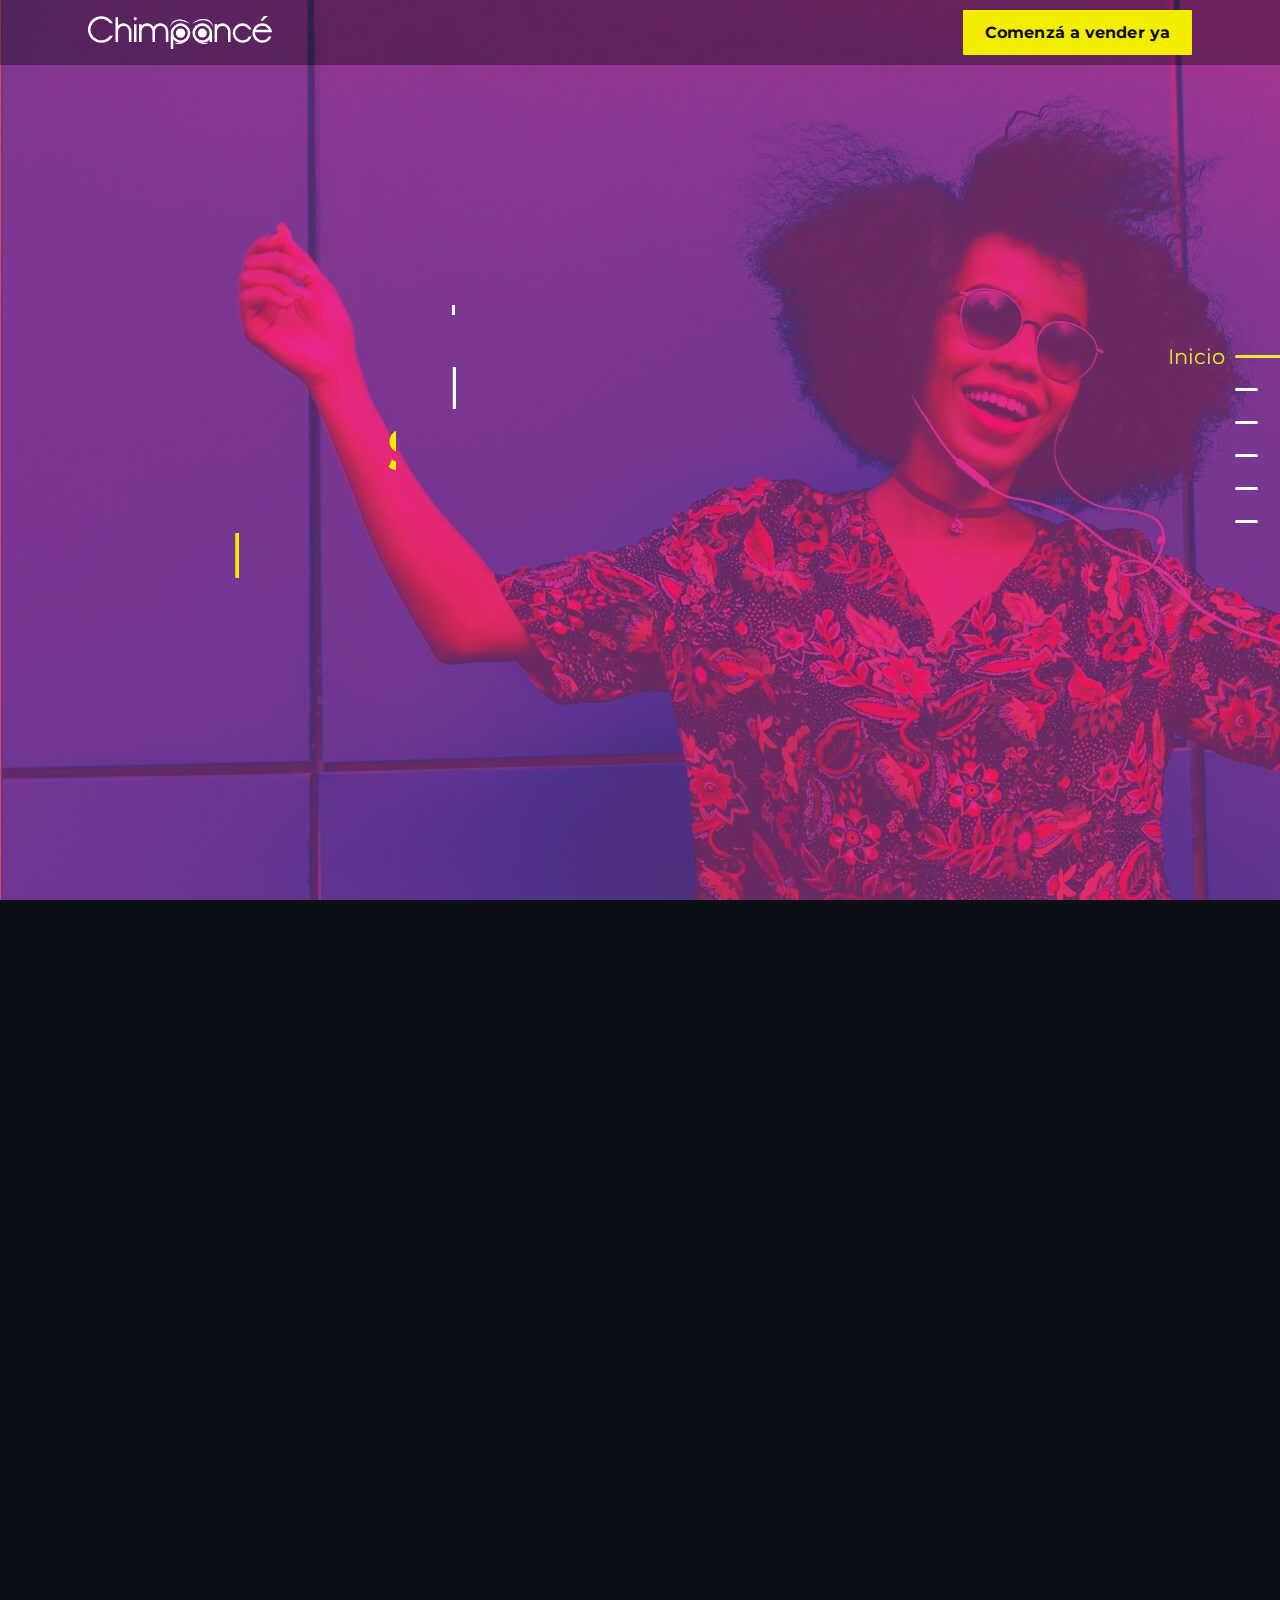
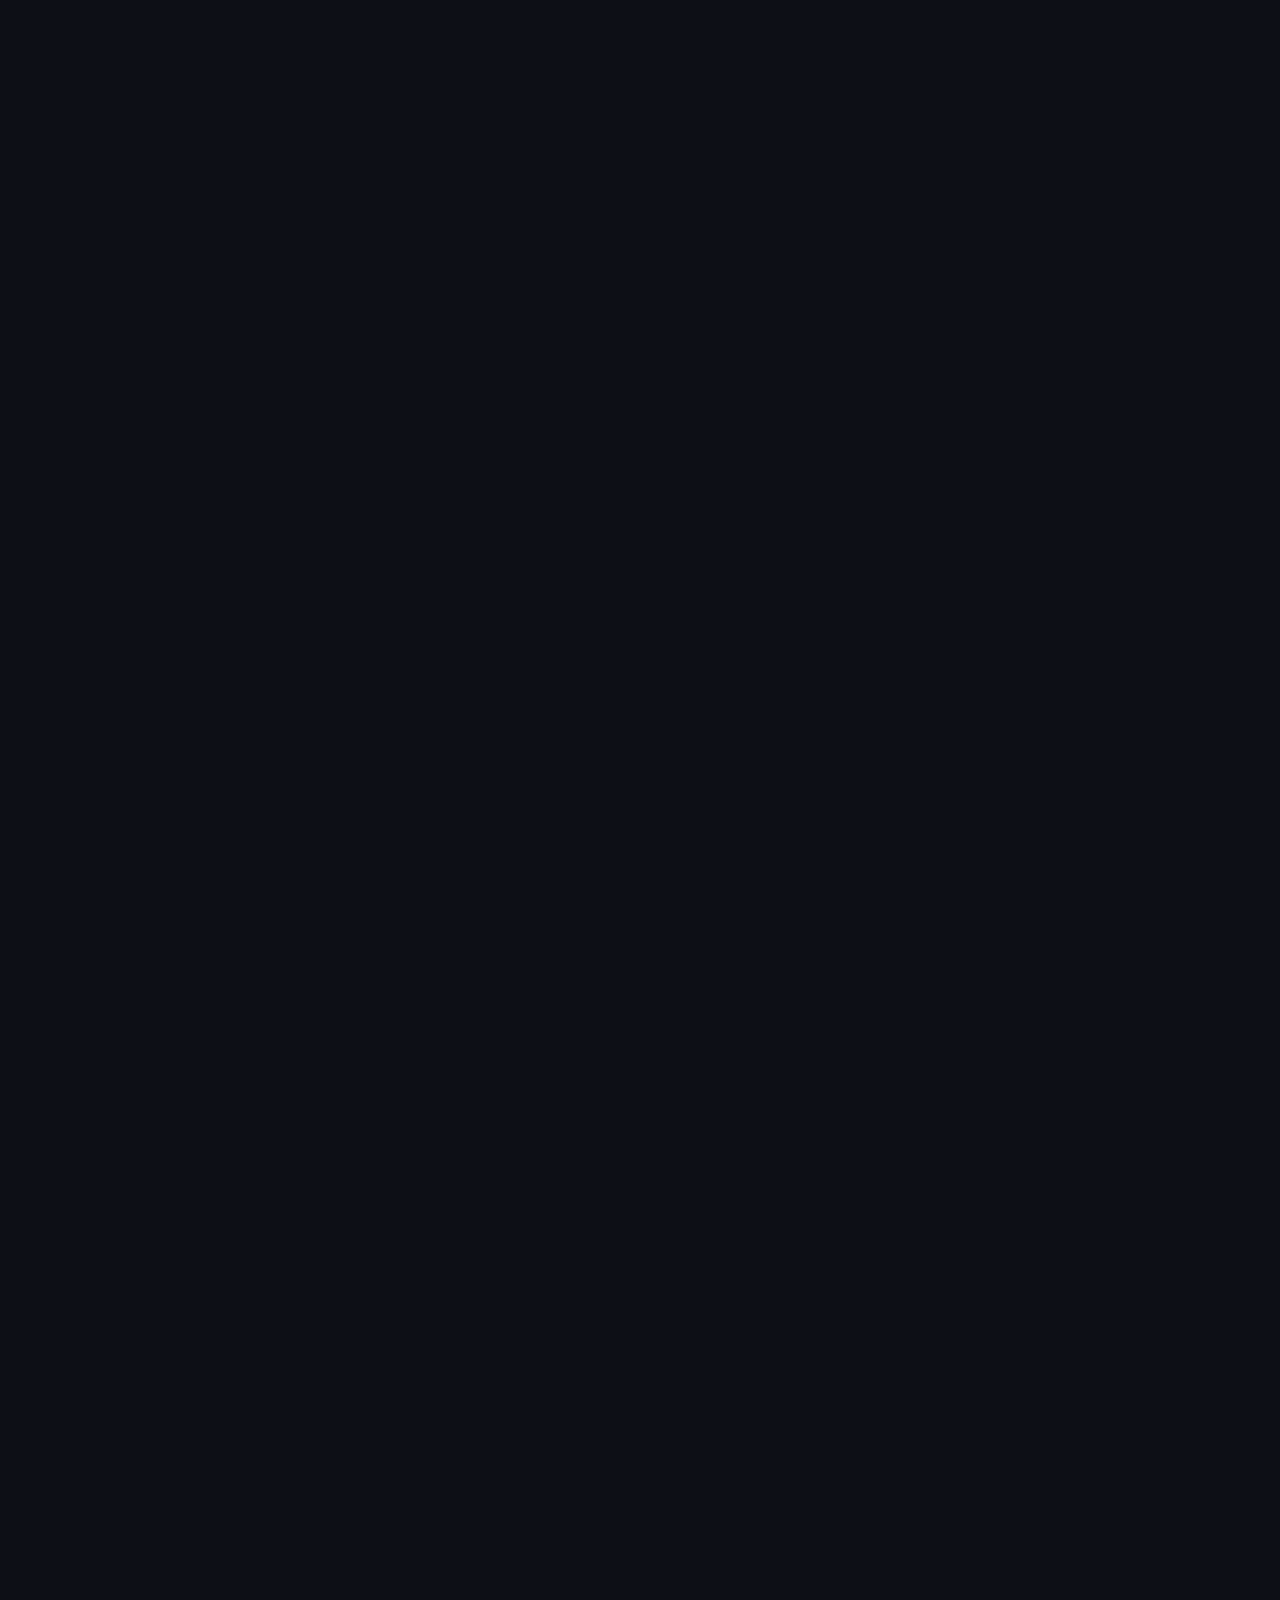
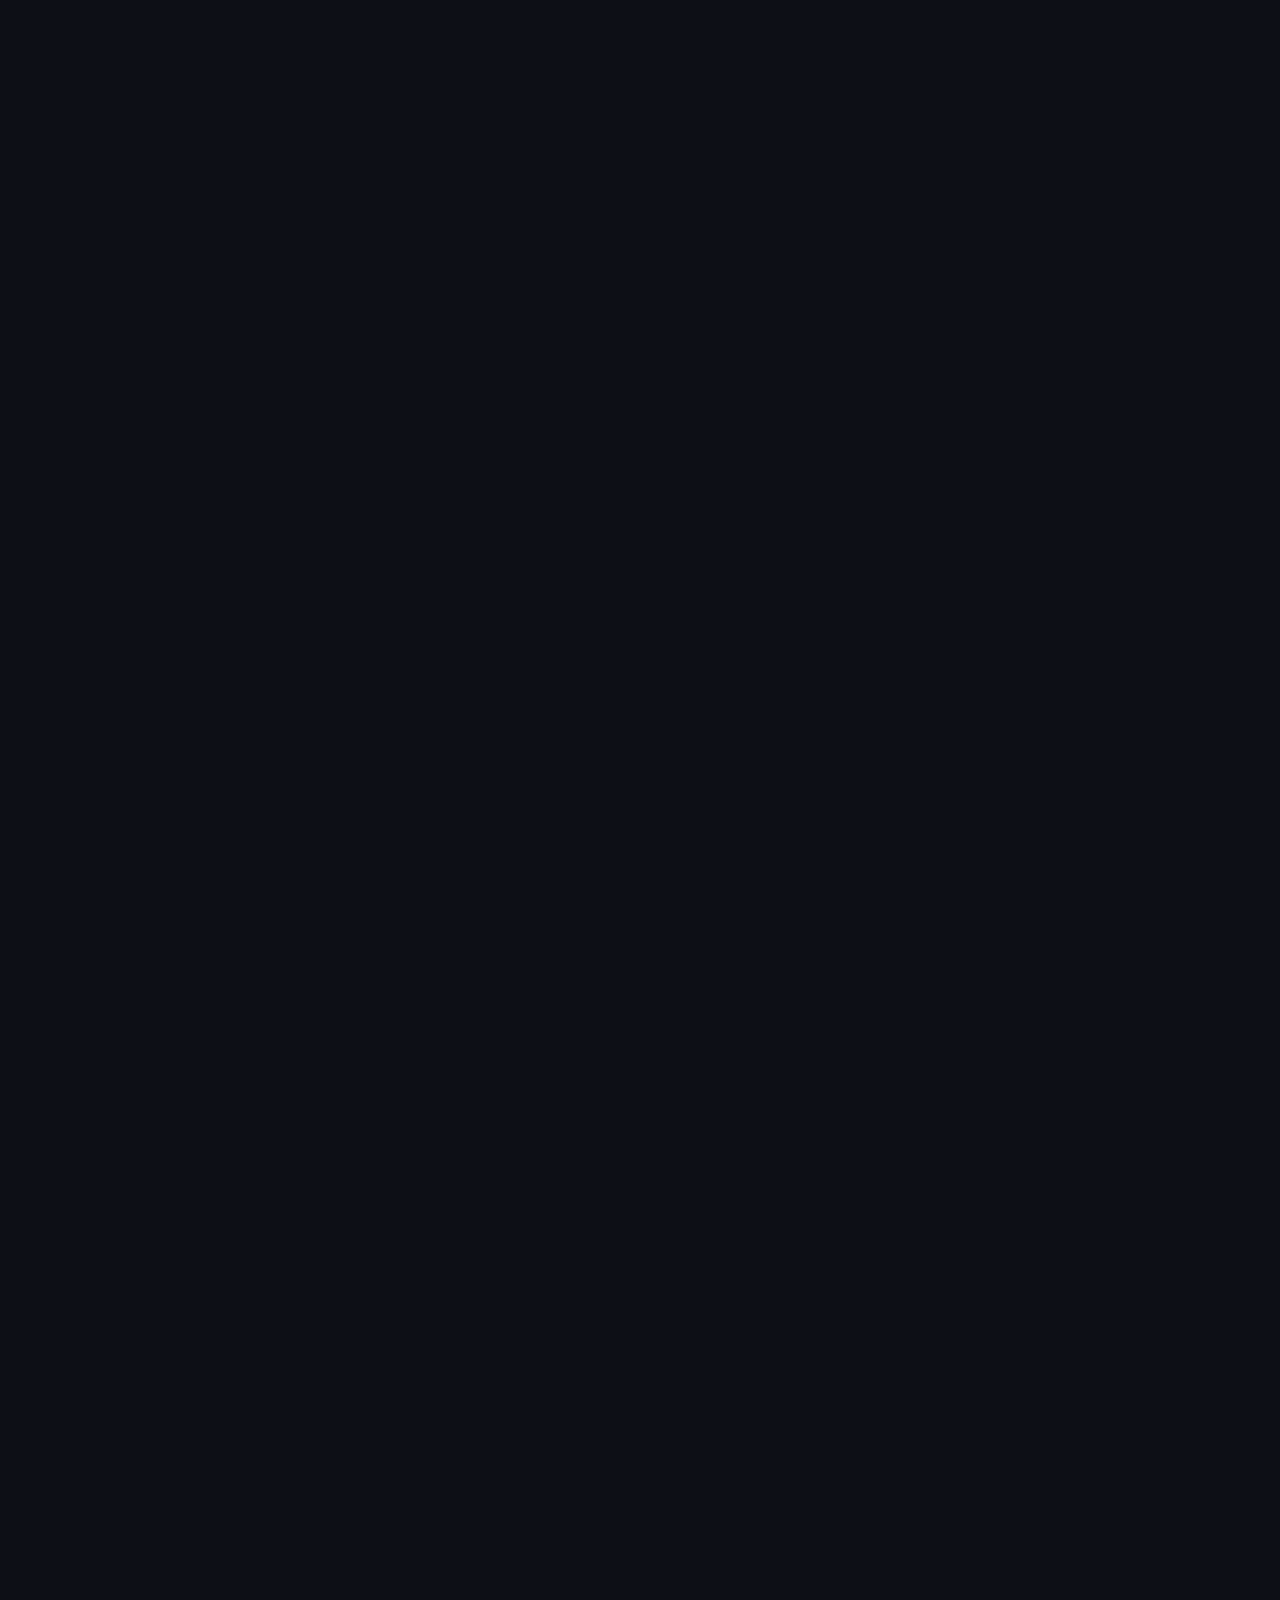
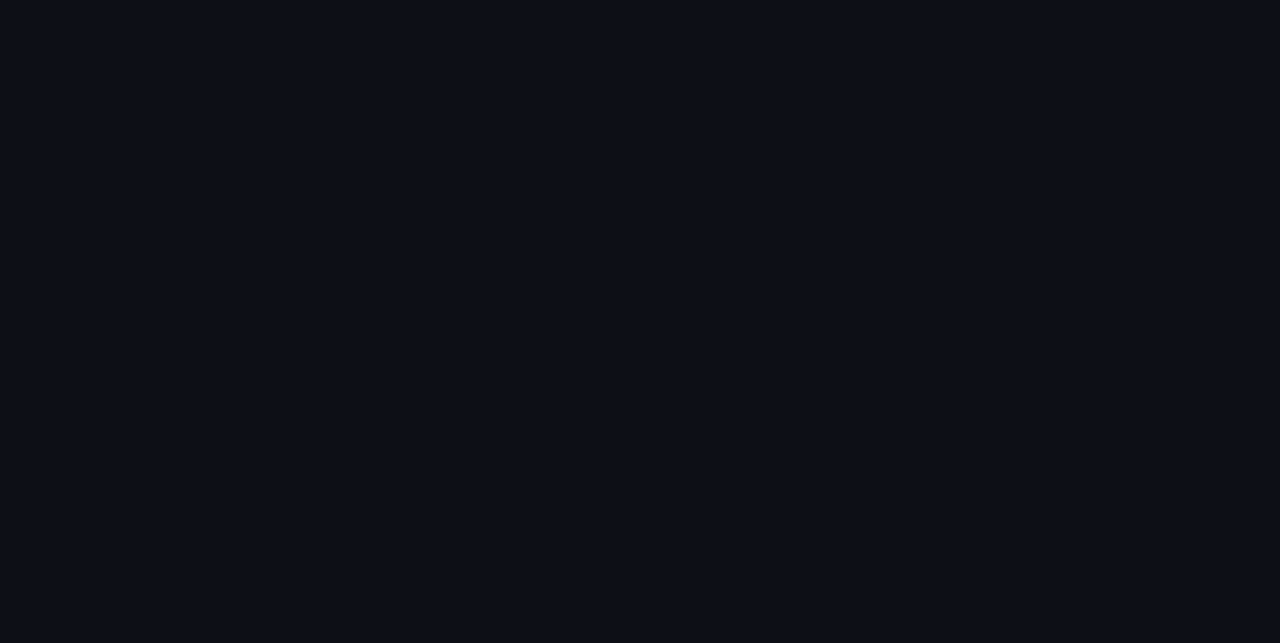
==== index.html @ 866e73b1 "optimizacion img mobile srcset" ====
<!DOCTYPE html>
<html lang="en">
<head>
    <!-- Uniocde -->
    <meta charset="utf-8">
    <!--[if IE]>
    <meta http-equiv="X-UA Compatible" content="IE=edge">
    <![endif]-->
    <!-- First Mobile Meta -->
    <meta name="viewport" content="width=device-width, initial-scale=1.0">
    <!-- Pgae Description -->
    <meta name="description" content="Sumate a la transformación digital y comenzá a vender. Diseños modernos, 100% responsive, animados, rápidos y minimalistas">
    <!-- Page Kewords -->
    <meta name="keywords" content="Chimpance, desarrolloweb, diseño, programacion">
    <!-- Site Author -->
    <meta name="author" content="Chimpancé digital">
    <!-- Title -->
    <title>Sumate a la transformación digital | Chimpancé digital</title>
    <!-- Favicon -->
    <link rel="shortcut icon" href="assets/images/favicon.png">
    <!-- Bootstrap 4 -->
    <link rel="stylesheet" href="assets/css/bootstrap.min.css" type="text/css">
    <!-- Swiper Slider -->
    <!-- <link rel="stylesheet" href="assets/css/swiper.min.css" type="text/css"> -->
    <!-- Fonts -->

    <!-- <link rel="stylesheet" href="assets/fonts/fontawesome/font-awesome.min.css"> -->
    <!-- Fullpage -->
    <link rel="stylesheet" href="assets/css/fullpage.min.css">
    <!-- CSS Animate -->
    <!-- <link rel="stylesheet" href="assets/css/animate.min.css" type="text/css"> -->
    <!-- Style -->
	<link rel="stylesheet" href="assets/css/style.css" type="text/css">
	<!-- OWL Carousel -->

    <link href="http://fonts.googleapis.com/css?family=Quicksand:400%2C700%7COpen+Sans:400" rel="stylesheet" property="stylesheet" type="text/css" media="all">
    <!-- REVOLUTION SLIDER -->
	<link rel="stylesheet" media='screen and (min-width: 900px)' type="text/css" href="assets/revslider5/fonts/pe-icon-7-stroke/css/pe-icon-7-stroke.css">
	<!-- <link rel="stylesheet" media='screen and (min-width: 900px)' type="text/css" href="assets/revslider5/fonts/font-awesome/css/font-awesome.css"> -->
	<!-- REVOLUTION STYLE SHEETS -->
	<link rel="stylesheet" media='screen and (min-width: 900px)' type="text/css" href="assets/revslider5/css/settings.css">
	<!-- ADD-ONS CSS FILES -->
	<!-- <link rel="stylesheet" type="text/css"  media="all" href="assets/revslider5/css/revolution.addon.particles.css" />
	<link rel="stylesheet" type="text/css"  media="all" href="assets/revslider5/css/revolution.addon.polyfold.css" /> -->
	<!-- /.REVOLUTION SLIDER -->

  <!-- Google Tag Manager -->
  <!-- <script>(function(w,d,s,l,i){w[l]=w[l]||[];w[l].push({'gtm.start':
	new Date().getTime(),event:'gtm.js'});var f=d.getElementsByTagName(s)[0],
	j=d.createElement(s),dl=l!='dataLayer'?'&l='+l:'';j.async=true;j.src=
	'https://www.googletagmanager.com/gtm.js?id='+i+dl;f.parentNode.insertBefore(j,f);
	})(window,document,'script','dataLayer','GTM-K84HNKK');</script> -->
	<!-- End Google Tag Manager -->

	<!-- Facebook Pixel Code -->
	<script>
	!function(f,b,e,v,n,t,s)
	{if(f.fbq)return;n=f.fbq=function(){n.callMethod?
	n.callMethod.apply(n,arguments):n.queue.push(arguments)};
	if(!f._fbq)f._fbq=n;n.push=n;n.loaded=!0;n.version='2.0';
	n.queue=[];t=b.createElement(e);t.async=!0;
	t.src=v;s=b.getElementsByTagName(e)[0];
	s.parentNode.insertBefore(t,s)}(window, document,'script',
	'https://connect.facebook.net/en_US/fbevents.js');
	fbq('init', '2529373050430423');
	fbq('track', 'PageView');
	</script>
	<noscript><img height="1" width="1" style="display:none"
	src="https://www.facebook.com/tr?id=2529373050430423&ev=PageView&noscript=1"
	/></noscript>
	<!-- End Facebook Pixel Code -->
	
	<!-- Global site tag (gtag.js) - Google Analytics -->
	<script async src="https://www.googletagmanager.com/gtag/js?id=UA-48256503-1"></script>
	<script>
	window.dataLayer = window.dataLayer || [];
	function gtag(){dataLayer.push(arguments);}
	gtag('js', new Date());

	gtag('config', 'UA-48256503-1');
	</script>
	
	<!-- Global site tag (gtag.js) - Google Ads: 892836911 -->
	<script async src="https://www.googletagmanager.com/gtag/js?id=AW-892836911"></script>
	<script>
	window.dataLayer = window.dataLayer || [];
	function gtag(){dataLayer.push(arguments);}
	gtag('js', new Date());

	gtag('config', 'AW-892836911');
	</script>

	<!-- Hotjar Tracking Code for www.chimpancedigital.com.ar -->
	<script>
		(function(h,o,t,j,a,r){
			h.hj=h.hj||function(){(h.hj.q=h.hj.q||[]).push(arguments)};
			h._hjSettings={hjid:547716,hjsv:6};
			a=o.getElementsByTagName('head')[0];
			r=o.createElement('script');r.async=1;
			r.src=t+h._hjSettings.hjid+j+h._hjSettings.hjsv;
			a.appendChild(r);
		})(window,document,'https://static.hotjar.com/c/hotjar-','.js?sv=');
	</script>
	

</head>
<body>

	<!-- Google Tag Manager (noscript) -->
	<!-- <noscript><iframe src="https://www.googletagmanager.com/ns.html?id=GTM-K84HNKK"
	height="0" width="0" style="display:none;visibility:hidden"></iframe></noscript> -->
	<!-- End Google Tag Manager (noscript) -->
	
	<!-- Section Preloader -->
	<div id="section-preloader">
		<div class="blobs">
			<div class="blob-center"></div>
			<div class="blob"></div>
			<div class="blob"></div>
			<div class="blob"></div>
			<div class="blob"></div>
			<div class="blob"></div>
			<div class="blob"></div>
		</div>
	</div>
	<!-- /.Section Preloader -->
	<!-- Section Homepage 5 -->
	<div id="section-homepage5">
		<!-- Section Navbar -->
		<div id="section-navbar1">
			<div class="container">
				<nav class="navbar navbar-expand-lg">
					<div class="header-logo mr-auto">
						<a href="#"><img src="assets/images/logo.svg" alt="Akroot"></a>
					</div>
					<ul class="nav navbar-nav navbar1">
						<li class="nav-item">
			                <div class="header-contact">
								<a href="#6" class="btn-4">
									Comenzá a vender ya		
								</a>
							</div>
			            </li>
			            <!-- <li class="nav-item">
			                <a class="nav-link search-btn" href="#"><span class="flaticon-search"></span></a>
			            </li>
			            <li class="nav-item">
			                <button type="button" id="sidebarCollapse" class="navbar-btn active">
				                <span></span>
				                <span></span>
				                <span></span>
				                <span></span>
				            </button>
			            </li> -->
			        </ul>
			    </nav>
			</div>
		</div>
		<div id="section-search" class="close-search">
			<div class="container">
				<div class="navigation-search">
					<div class="row">
						<div class="col ns-logo">
							<a href="#"><img src="assets/images/logo.png" alt="Akroot"></a>
						</div>
						<div class="col ns-close">
							<span class="close"></span>
						</div>
					</div>
				</div>
				<div class="col search-content">
					<form action="#" method="post">
	                    <input type="text" name="search" placeholder="Type here give it to enter">
	                    <input type="submit" name="search" value="">
	                    <i class="flaticon-search"></i>
	                </form>
				</div>
			</div>
		</div>
		<!-- /.Section Navbar -->
		<div class="main-wrapper">
	        
	        <!-- FULLPAGE -->
	        <div id="fullpage">
	        	<!-- Section 1 -->
				<div id="section-1" class="section">
					<div class="container d-block d-lg-none d-md-none">
						<div class="row ">
							<!-- <div class="text-bg">VENDER ONLINE</div> -->
							<div class="left col-sm-12 col-md-6">
								<div class="linea-blanca"></div>
								<h2 class="mb-2 text-white">No te quedes</h2>
								<h1 class="text-amarillo font-weight-bold">SIN VENDER</h1>
								<a href="#6" class="btn-4 mt-5">Tené tu web hoy</a>
							</div>
							<div class="right col-sm-12 col-md-6">
								<!-- <img class="img-fluid" src="assets/images/img-homepage5-2.png" alt="Akroot"> -->
							</div>
						</div>
					</div>
					<!-- REvolution Slider -->
					<div id="rev_slider_17_1_wrapper" class="rev_slider_wrapper fullscreen-container d-none d-lg-block d-md-block" data-alias="akroot-5" data-source="gallery" style="background:transparent;padding:0px;">
					   <!-- START REVOLUTION SLIDER 5.4.8.1 fullscreen mode -->
					   <div id="rev_slider_17_1" class="rev_slider fullscreenbanner" style="display:none;" data-version="5.4.8.1">
					      <ul>
					         <!-- SLIDE  -->
					         <li data-index="rs-72" data-transition="slidingoverlayright" data-slotamount="default" data-hideafterloop="0" data-hideslideonmobile="off"  data-easein="default" data-easeout="default" data-masterspeed="1000"  data-rotate="0"  data-saveperformance="on"  data-title="Slide" data-param1="" data-param2="" data-param3="" data-param4="" data-param5="" data-param6="" data-param7="" data-param8="" data-param9="" data-param10="" data-description="">
								
								<!-- required for background video, and will serve as the video's "poster/cover" image -->
								<picture>
									<source media="(max-width: 768px)" srcset="[data-uri]" sizes="100%">
									<img src="assets/images/bg-provisional.jpg"
									alt="Ocean"
									class="rev-slidebg"
									data-bgposition="center center"
									data-bgfit="cover"
									data-bgrepeat="no-repeat">
								</picture>
								<img src="assets/images/bg-provisional.jpg"
								alt="Ocean"
								class="rev-slidebg"
								data-bgposition="center center"
								data-bgfit="cover"
								data-bgrepeat="no-repeat">

								<div class="rs-background-video-layer d-none d-lg-block d-md-block"
									data-videomp4="assets/bg-hero.mp4"
									data-videopreload="auto"
									data-volume="100" 
									data-forcerewind="on"
									data-nextslideatend="false" 
									data-videoloop="loop"
									data-autoplay="true"
									
								></div>
								<!-- MAIN IMAGE -->
					            <!-- <img src="assets/images/bg-provisional.jpg"  alt=""  data-bgposition="center center" data-bgfit="cover" data-bgrepeat="no-repeat" class="rev-slidebg" data-no-retina> -->
					            <!-- LAYERS -->
					            <!-- LAYER NR. 1 -->
					            <div class="tp-caption  " 
					               id="slide-72-layer-3" 
					               data-x="['left','left','left','left']" data-hoffset="['0','0','30','30']" 
					               data-y="['middle','middle','middle','middle']" data-voffset="['-62','-62','-40','-40']" 
					               data-fontsize="['60','60','50','37']"
					               data-lineheight="['80','80','70','40']"
					               data-width="none"
					               data-height="none"
					               data-whitespace="nowrap"
					               data-type="text" 
					               data-responsive_offset="on" 
					               data-responsive="off"
					               data-frames='[{"delay":10,"speed":1500,"frame":"0","from":"x:[100%];z:0;rX:0deg;rY:0;rZ:0;sX:1;sY:1;skX:0;skY:0;","mask":"x:0px;y:0px;s:inherit;e:inherit;","to":"o:1;","ease":"Power3.easeInOut"},{"delay":"wait","speed":1000,"frame":"999","to":"x:[-100%];","mask":"x:inherit;y:inherit;s:inherit;e:inherit;","ease":"Power3.easeInOut"}]'
					               data-textAlign="['inherit','inherit','inherit','inherit']"
					               data-paddingtop="[0,0,0,0]"
					               data-paddingright="[0,0,0,0]"
					               data-paddingbottom="[0,0,0,0]"
					               data-paddingleft="[0,0,0,0]"
					               style="z-index: 5; white-space: nowrap; font-size: 60px; line-height: 80px; font-weight: 400; color: #ffffff; letter-spacing: 0px;font-family:Montserrat;">No te quedes </div>
					            <!-- LAYER NR. 2 -->
					            <div class="tp-caption  " 
					               id="slide-72-layer-4" 
					               data-x="['left','left','left','left']" data-hoffset="['0','0','30','30']" 
					               data-y="['middle','middle','middle','middle']" data-voffset="['0','0','0','0']" 
					               data-fontsize="['60','60','50','37']"
					               data-lineheight="['80','80','70','40']"
					               data-width="none"
					               data-height="none"
					               data-whitespace="nowrap"
					               data-type="text" 
					               data-responsive_offset="on" 
					               data-responsive="off"
					               data-frames='[{"delay":10,"speed":1500,"frame":"0","from":"x:[100%];z:0;rX:0deg;rY:0;rZ:0;sX:1;sY:1;skX:0;skY:0;","mask":"x:0px;y:0px;s:inherit;e:inherit;","to":"o:1;","ease":"Power3.easeInOut"},{"delay":"wait","speed":1000,"frame":"999","to":"x:[-100%];","mask":"x:inherit;y:inherit;s:inherit;e:inherit;","ease":"Power3.easeInOut"}]'
					               data-textAlign="['inherit','inherit','inherit','inherit']"
					               data-paddingtop="[0,0,0,0]"
					               data-paddingright="[0,0,0,0]"
					               data-paddingbottom="[0,0,0,0]"
					               data-paddingleft="[0,0,0,0]"
					               style="z-index: 6; white-space: nowrap; font-size: 60px; line-height: 80px; font-weight: 700; color: #F3EE00; letter-spacing: 0px;font-family:Montserrat;">Sin Vender </div>
					            <!-- LAYER BTN -->
					            <div class="tp-caption  " 
					               id="slide-72-layer-4" 
					               data-x="['left','left','left','left']" data-hoffset="['0','0','30','30']" 
					               data-y="['middle','middle','middle','middle']" data-voffset="['90','90','60','100']" 
					               data-fontsize="['60','60','50','30']"
					               data-lineheight="['80','80','70','40']"
					               data-width="none"
					               data-height="none"
					               data-whitespace="nowrap"
					               data-type="text" 
					               data-responsive_offset="on" 
					               data-responsive="off"
					               data-frames='[{"delay":10,"speed":1500,"frame":"0","from":"x:[100%];z:0;rX:0deg;rY:0;rZ:0;sX:1;sY:1;skX:0;skY:0;","mask":"x:0px;y:0px;s:inherit;e:inherit;","to":"o:1;","ease":"Power3.easeInOut"},{"delay":"wait","speed":1000,"frame":"999","to":"x:[-100%];","mask":"x:inherit;y:inherit;s:inherit;e:inherit;","ease":"Power3.easeInOut"}]'
					               data-textAlign="['inherit','inherit','inherit','inherit']"
					               data-paddingtop="[0,0,0,0]"
					               data-paddingright="[0,0,0,0]"
					               data-paddingbottom="[0,0,0,0]"
					               data-paddingleft="[0,0,0,0]"
								   style="z-index: 6; white-space: nowrap; font-size: 60px; line-height: 80px; font-weight: 700; color: #F3EE00; letter-spacing: 0px;font-family:Montserrat;">
								   		<a href="#6" class="btn-4">
											Tené tu web hoy		
										</a>
								</div>
					            <!-- LAYER NR. 3 -->
					            <div class="tp-caption  " 
					               id="slide-72-layer-5" 
					               data-x="['left','left','left','left']" data-hoffset="['240','240','30','30']" 
					               data-y="['middle','middle','middle','middle']" data-voffset="['-140','-140','70','-100']" 
					               data-fontsize="['60','60','50','30']"
					               data-lineheight="['80','80','70','40']"
					               data-width="none"
					               data-height="none"
					               data-whitespace="nowrap"
					               data-type="text" 
					               data-responsive_offset="on" 
					               data-responsive="off"
					               data-frames='[{"delay":10,"speed":1500,"frame":"0","from":"x:[100%];z:0;rX:0deg;rY:0;rZ:0;sX:1;sY:1;skX:0;skY:0;","mask":"x:0px;y:0px;s:inherit;e:inherit;","to":"o:1;","ease":"Power3.easeInOut"},{"delay":"wait","speed":1000,"frame":"999","to":"x:[-100%];","mask":"x:inherit;y:inherit;s:inherit;e:inherit;","ease":"Power3.easeInOut"}]'
					               data-textAlign="['inherit','inherit','inherit','inherit']"
					               data-paddingtop="[0,0,0,0]"
					               data-paddingright="[0,0,0,0]"
					               data-paddingbottom="[0,0,0,0]"
					               data-paddingleft="[0,0,0,0]"
					               style="z-index: 7; white-space: nowrap; width: 160px;height: 10px; background: #ffffff;"></div>
								
								<!-- LAYER NR. 4 -->
					            <div class="tp-caption tp-resizeme" 
					               id="slide-72-layer-11" 
					               data-x="['center','center','center','center']" data-hoffset="['0','0','0','0']" 
					               data-y="['bottom','bottom','bottom','bottom']" data-voffset="['0','0','0','0']" 
					               data-width="none"
					               data-height="none"
					               data-whitespace="nowrap"
					               data-type="text" 
					               data-actions='[{"event":"click","action":"simplelink","target":"_self","url":"#","delay":""}]'
					               data-responsive_offset="on" 
					               data-frames='[{"delay":0,"speed":2000,"frame":"0","from":"y:[100%];z:0;rX:0deg;rY:0;rZ:0;sX:1;sY:1;skX:0;skY:0;opacity:0;","mask":"x:0px;y:[100%];s:inherit;e:inherit;","to":"o:1;","ease":"Power2.easeInOut"},{"delay":"wait","speed":300,"frame":"999","to":"y:[100%];","mask":"x:inherit;y:inherit;s:inherit;e:inherit;","ease":"nothing"}]'
					               data-textAlign="['inherit','inherit','inherit','inherit']"
					               data-paddingtop="[0,0,0,0]"
					               data-paddingright="[0,0,0,0]"
					               data-paddingbottom="[0,0,0,0]"
					               data-paddingleft="[0,0,0,0]"
					               style="z-index: 10; white-space: nowrap; font-size: 40px; line-height: 22px; font-weight: 400; color: #ffffff; letter-spacing: 0px;font-family:Open Sans;"><a href="#"><i class="scroll-downs pe-7s-bottom-arrow"></i></a> </div>

					         </li>
					         
					      </ul>
					      <div class="tp-bannertimer tp-bottom" style="visibility: hidden !important;"></div>
					   </div>
					</div>
					<!-- END REVOLUTION SLIDER -->
					<!-- /.Revolution Slider -->
				</div>
				<!-- /.Section 1 -->
				<!-- Section 2 -->
				<div id="section-2" class="section">
					<div class="container">
						<div class="row ">
							<!-- <div class="text-bg">VENDER ONLINE</div> -->
							<div class="left col-sm-12 col-md-6">
								<img src="assets/images/cruz1.svg" class="cruz-animacion mb-2 mb-md-5 mb-lg-5" alt="">
								<div class="linea-azul "></div>
								<h1 class="mb-3">VENDER ONLINE</h1>
								<h2>#
									<a href="" class="typewrite" data-period="800" data-type='[ "E-Commerce", "Landing Page", "Tienda Online", "Apps" ]' style="margin-left: -6px;">
									  <span class="wrap"></span>
									</a>
								</h2>
								<a href="#6" class="btn-4">SI, QUIERO</a>
							</div>
							<div class="right col-sm-12 col-md-6">
								<!-- <img class="img-fluid" src="assets/images/img-homepage5-2.png" alt="Akroot"> -->
							</div>
						</div>
					</div>
				</div>
				<!-- /.Section 2 -->

				<!-- Section 3 -->
				<div id="section-3" class="section">
					<div class="container caracteristicas-mobile">
						<div class="row ">
							<!-- <div class="text-bg">VENDER ONLINE</div> -->
							<div class="right col-sm-12 col-md-6">
								<img src="assets/images/cruz-blanca.svg" class="cruz-animacion mb-5 text-right ml-4" alt="">
							</div>
							<div class="left col-sm-12 col-md-6 text-center text-light">
								<h1 class="mb-3 font-weight-bold">Diseñamos y<br>Desarrollamos<br>Páginas Web</h1>
								<div class="linea-amarilla "></div>
								<!-- <a href="#6" class="btn-4">SI, QUIERO</a> -->
							</div>
							<div class="col-4">
								
							</div>
							<div class="col-4">
								
							</div>
							<div class="col-4">
								
							</div>
						</div>
					</div>
					<div id="rev_slider_17_1_wrapper" class="rev_slider_wrapper fullscreen-container caracteristicas" data-alias="akroot-5" data-source="gallery" data-hideslideonmobile="off" style="background:transparent;padding:0px;">
						<!-- START REVOLUTION SLIDER 5.4.8.1 fullscreen mode -->
						<div id="rev_slider_17_2" class="rev_slider fullscreenbanner" style="display:none;" data-version="5.4.8.1">
							<ul>
								<!-- SLIDE  -->
								<li data-index="rs-72" data-transition="slidingoverlayright" data-slotamount="default" data-hideafterloop="0" data-hideslideonmobile="off"  data-easein="default" data-easeout="default" data-masterspeed="1000" data-rotate="0"  data-saveperformance="on"  data-title="Slide" data-param1="" data-param2="" data-param3="" data-param4="" data-param5="" data-param6="" data-param7="" data-param8="" data-param9="" data-param10="" data-description="">
									<!-- MAIN IMAGE -->
									<picture>
										<source media="(max-width: 768px)" srcset="[data-uri]" sizes="100%">
										<img src="assets/images/caracteristica-1.jpg"  alt=""  data-bgposition="center center" data-bgfit="cover" data-bgrepeat="no-repeat" class="rev-slidebg" data-no-retina>
									</picture>
									<!-- LAYERS -->
							
									<!-- LAYER NR. 1 -->
									<div class="tp-caption  " 
									id="slide-72-layer-3" 
									data-x="['left','left','left','left']" data-hoffset="['0','0','20','20']" 
									data-y="['middle','middle','middle','middle']" data-voffset="['0','0','0','0']" 
									data-fontsize="['60','60','50','28']"
									data-lineheight="['80','80','70','40']"
									data-width="none"
									data-height="none"
									data-whitespace="nowrap"
						
									data-type="text" 
									data-responsive_offset="on" 
									data-responsive="off"
									data-frames='[{"delay":10,"speed":1500,"frame":"0","from":"x:[100%];z:0;rX:0deg;rY:0;rZ:0;sX:1;sY:1;skX:0;skY:0;","mask":"x:0px;y:0px;s:inherit;e:inherit;","to":"o:1;","ease":"Power3.easeInOut"},{"delay":"wait","speed":1000,"frame":"999","to":"x:[-100%];","mask":"x:inherit;y:inherit;s:inherit;e:inherit;","ease":"Power3.easeInOut"}]'
									data-textAlign="['inherit','inherit','inherit','inherit']"
									data-paddingtop="[0,0,0,0]"
									data-paddingright="[0,0,0,0]"
									data-paddingbottom="[0,0,0,0]"
									data-paddingleft="[0,0,0,0]"
						
									style="z-index: 5; white-space: nowrap; line-height: 80px; font-weight: 700; color: #ffffff; letter-spacing: 0px;font-family:Montserrat;">Sitios Interactivos </div>
							
									 <!-- LAYER BTN -->
									 <div class="tp-caption  " 
									 id="slide-72-layer-4" 
									 data-x="['left','left','left','left']" data-hoffset="['0','0','20','20']" 
									 data-y="['middle','middle','middle','middle']" data-voffset="['90','90','60','60']" 
									 data-fontsize="['60','60','50','30']"
									 data-lineheight="['80','80','70','40']"
									 data-width="none"
									 data-height="none"
									 data-whitespace="nowrap"
									 data-type="text" 
									 data-responsive_offset="on" 
									 data-responsive="off"
									 data-frames='[{"delay":10,"speed":1500,"frame":"0","from":"x:[100%];z:0;rX:0deg;rY:0;rZ:0;sX:1;sY:1;skX:0;skY:0;","mask":"x:0px;y:0px;s:inherit;e:inherit;","to":"o:1;","ease":"Power3.easeInOut"},{"delay":"wait","speed":1000,"frame":"999","to":"x:[-100%];","mask":"x:inherit;y:inherit;s:inherit;e:inherit;","ease":"Power3.easeInOut"}]'
									 data-textAlign="['inherit','inherit','inherit','inherit']"
									 data-paddingtop="[0,0,0,0]"
									 data-paddingright="[0,0,0,0]"
									 data-paddingbottom="[0,0,0,0]"
									 data-paddingleft="[0,0,0,0]"
									 style="z-index: 6; white-space: nowrap; font-size: 60px; line-height: 80px; font-weight: 700; color: #F3EE00; letter-spacing: 0px;font-family:Montserrat;">
										<a href="#6" class="btn-4">
											Tené tu web hoy		
										</a>
									</div>
							
									<!-- LAYER NR. 3 -->
									<div class="tp-caption  " 
										id="slide-72-layer-5" 
										data-x="['right','right','right','right']" data-hoffset="['0','0','0','0']" 
										data-y="['top','top','top','top']" data-voffset="['81','83','70','45']" 
										data-fontsize="['60','60','50','30']"
										data-lineheight="['80','80','70','40']"
										data-width="70"
										data-height="70"
										data-whitespace="nowrap"
							
										data-type="text" 
										data-responsive_offset="on" 
										data-responsive="off"
										data-frames='[{"delay":10,"speed":1500,"frame":"0","from":"x:[100%];z:0;rX:0deg;rY:0;rZ:0;sX:1;sY:1;skX:0;skY:0;","mask":"x:0px;y:0px;s:inherit;e:inherit;","to":"o:1;","ease":"Power3.easeInOut"},{"delay":"wait","speed":1000,"frame":"999","to":"x:[-100%];","mask":"x:inherit;y:inherit;s:inherit;e:inherit;","ease":"Power3.easeInOut"}]'
										data-textAlign="['center','center','center','center']"
										data-paddingtop="[10,10,10,10]"
										data-paddingright="[0,0,0,0]"
										data-paddingbottom="[0,0,0,0]"
										data-paddingleft="[0,0,0,0]"

										style="z-index: 7;">
											<img src="assets/images/cruz-blanca.svg" class="cruz-animacion mb-5" alt="">
									</div>
							
								</li>


								<!-- SLIDE 2  -->
								<li data-index="rs-73" data-transition="slidingoverlayright" data-slotamount="default" data-hideafterloop="0" data-hideslideonmobile="off"  data-easein="default" data-easeout="default" data-masterspeed="1000"  data-rotate="0"  data-saveperformance="off"  data-title="Slide" data-param1="" data-param2="" data-param3="" data-param4="" data-param5="" data-param6="" data-param7="" data-param8="" data-param9="" data-param10="" data-description="">
									<!-- MAIN IMAGE -->
									<picture>
										<source media="(max-width: 768px)" srcset="[data-uri]" sizes="100%">
										<img src="assets/images/carac-2.jpg"  alt=""  data-bgposition="center center" data-bgfit="cover" data-bgrepeat="no-repeat" class="rev-slidebg" data-no-retina>
									</picture>
									
									<!-- LAYERS -->
							
									<!-- LAYER NR. 1 -->
									<div class="tp-caption  " 
									id="slide-72-layer-3" 
									data-x="['left','left','left','left']" data-hoffset="['0','0','20','20']" 
									data-y="['middle','middle','middle','middle']" data-voffset="['0','0','0','0']" 
									data-fontsize="['60','60','50','28']"
									data-lineheight="['80','80','70','40']"
									data-width="none"
									data-height="none"
									data-whitespace="nowrap"
						
									data-type="text" 
									data-responsive_offset="on" 
									data-responsive="off"
									data-frames='[{"delay":10,"speed":1500,"frame":"0","from":"x:[100%];z:0;rX:0deg;rY:0;rZ:0;sX:1;sY:1;skX:0;skY:0;","mask":"x:0px;y:0px;s:inherit;e:inherit;","to":"o:1;","ease":"Power3.easeInOut"},{"delay":"wait","speed":1000,"frame":"999","to":"x:[-100%];","mask":"x:inherit;y:inherit;s:inherit;e:inherit;","ease":"Power3.easeInOut"}]'
									data-textAlign="['inherit','inherit','inherit','inherit']"
									data-paddingtop="[0,0,0,0]"
									data-paddingright="[0,0,0,0]"
									data-paddingbottom="[0,0,0,0]"
									data-paddingleft="[0,0,0,0]"
						
									style="z-index: 5; white-space: nowrap; line-height: 80px; font-weight: 700; color: #ffffff; letter-spacing: 0px;font-family:Montserrat;">Autoadministrables </div>
							
									 <!-- LAYER BTN -->
									 <div class="tp-caption  " 
									 id="slide-72-layer-4" 
									 data-x="['left','left','left','left']" data-hoffset="['0','0','20','20']" 
									 data-y="['middle','middle','middle','middle']" data-voffset="['90','90','60','60']" 
									 data-fontsize="['60','60','50','30']"
									 data-lineheight="['80','80','70','40']"
									 data-width="none"
									 data-height="none"
									 data-whitespace="nowrap"
									 data-type="text" 
									 data-responsive_offset="on" 
									 data-responsive="off"
									 data-frames='[{"delay":10,"speed":1500,"frame":"0","from":"x:[100%];z:0;rX:0deg;rY:0;rZ:0;sX:1;sY:1;skX:0;skY:0;","mask":"x:0px;y:0px;s:inherit;e:inherit;","to":"o:1;","ease":"Power3.easeInOut"},{"delay":"wait","speed":1000,"frame":"999","to":"x:[-100%];","mask":"x:inherit;y:inherit;s:inherit;e:inherit;","ease":"Power3.easeInOut"}]'
									 data-textAlign="['inherit','inherit','inherit','inherit']"
									 data-paddingtop="[0,0,0,0]"
									 data-paddingright="[0,0,0,0]"
									 data-paddingbottom="[0,0,0,0]"
									 data-paddingleft="[0,0,0,0]"
									 style="z-index: 6; white-space: nowrap; font-size: 60px; line-height: 80px; font-weight: 700; color: #F3EE00; letter-spacing: 0px;font-family:Montserrat;">
										<a href="#6" class="btn-4">
											Tené tu web hoy		
										</a>
									</div>
							
									<!-- LAYER NR. 3 -->
									<div class="tp-caption  " 
										id="slide-72-layer-5" 
										data-x="['right','right','right','right']" data-hoffset="['0','0','0','0']" 
										data-y="['top','top','top','top']" data-voffset="['81','83','70','45']" 
										data-fontsize="['60','60','50','30']"
										data-lineheight="['80','80','70','40']"
										data-width="70"
										data-height="70"
										data-whitespace="nowrap"
							
										data-type="text" 
										data-responsive_offset="on" 
										data-responsive="off"
										data-frames='[{"delay":10,"speed":1500,"frame":"0","from":"x:[100%];z:0;rX:0deg;rY:0;rZ:0;sX:1;sY:1;skX:0;skY:0;","mask":"x:0px;y:0px;s:inherit;e:inherit;","to":"o:1;","ease":"Power3.easeInOut"},{"delay":"wait","speed":1000,"frame":"999","to":"x:[-100%];","mask":"x:inherit;y:inherit;s:inherit;e:inherit;","ease":"Power3.easeInOut"}]'
										data-textAlign="['center','center','center','center']"
										data-paddingtop="[10,10,10,10]"
										data-paddingright="[0,0,0,0]"
										data-paddingbottom="[0,0,0,0]"
										data-paddingleft="[0,0,0,0]"

										style="z-index: 7;">
											<img src="assets/images/cruz-blanca.svg" class="cruz-animacion mb-5" alt="">
									</div>
							
								</li>

								<!-- SLIDE 3  -->
								<li data-index="rs-74" data-transition="slidingoverlayright" data-slotamount="default" data-hideafterloop="0" data-hideslideonmobile="off"  data-easein="default" data-easeout="default" data-masterspeed="1000"  data-rotate="0"  data-saveperformance="off"  data-title="Slide" data-param1="" data-param2="" data-param3="" data-param4="" data-param5="" data-param6="" data-param7="" data-param8="" data-param9="" data-param10="" data-description="">
									<!-- MAIN IMAGE -->
									<picture>
										<source media="(max-width: 768px)" srcset="[data-uri]" sizes="100%">
										<img src="assets/images/carac-3.jpg"  alt=""  data-bgposition="center center" data-bgfit="cover" data-bgrepeat="no-repeat" class="rev-slidebg" data-no-retina>
									</picture>
									<!-- LAYERS -->
							
									<!-- LAYER NR. 1 -->
									<div class="tp-caption  " 
									id="slide-72-layer-3" 
									data-x="['left','left','left','left']" data-hoffset="['0','0','20','20']" 
									data-y="['middle','middle','middle','middle']" data-voffset="['0','0','0','0']" 
									data-fontsize="['60','60','50','28']"
									data-lineheight="['80','80','70','40']"
									data-width="none"
									data-height="none"
									data-whitespace="nowrap"
						
									data-type="text" 
									data-responsive_offset="on" 
									data-responsive="off"
									data-frames='[{"delay":10,"speed":1500,"frame":"0","from":"x:[100%];z:0;rX:0deg;rY:0;rZ:0;sX:1;sY:1;skX:0;skY:0;","mask":"x:0px;y:0px;s:inherit;e:inherit;","to":"o:1;","ease":"Power3.easeInOut"},{"delay":"wait","speed":1000,"frame":"999","to":"x:[-100%];","mask":"x:inherit;y:inherit;s:inherit;e:inherit;","ease":"Power3.easeInOut"}]'
									data-textAlign="['inherit','inherit','inherit','inherit']"
									data-paddingtop="[0,0,0,0]"
									data-paddingright="[0,0,0,0]"
									data-paddingbottom="[0,0,0,0]"
									data-paddingleft="[0,0,0,0]"
						
									style="z-index: 5; white-space: nowrap; font-size: 60px; line-height: 80px; font-weight: 700; color: #ffffff; letter-spacing: 0px;font-family:Montserrat;">Diseños Modernos </div>
							
									 <!-- LAYER BTN -->
									 <div class="tp-caption  " 
									 id="slide-72-layer-4" 
									 data-x="['left','left','left','left']" data-hoffset="['0','0','20','20']" 
									 data-y="['middle','middle','middle','middle']" data-voffset="['90','90','60','60']" 
									 data-fontsize="['60','60','50','30']"
									 data-lineheight="['80','80','70','40']"
									 data-width="none"
									 data-height="none"
									 data-whitespace="nowrap"
									 data-type="text" 
									 data-responsive_offset="on" 
									 data-responsive="off"
									 data-frames='[{"delay":10,"speed":1500,"frame":"0","from":"x:[100%];z:0;rX:0deg;rY:0;rZ:0;sX:1;sY:1;skX:0;skY:0;","mask":"x:0px;y:0px;s:inherit;e:inherit;","to":"o:1;","ease":"Power3.easeInOut"},{"delay":"wait","speed":1000,"frame":"999","to":"x:[-100%];","mask":"x:inherit;y:inherit;s:inherit;e:inherit;","ease":"Power3.easeInOut"}]'
									 data-textAlign="['inherit','inherit','inherit','inherit']"
									 data-paddingtop="[0,0,0,0]"
									 data-paddingright="[0,0,0,0]"
									 data-paddingbottom="[0,0,0,0]"
									 data-paddingleft="[0,0,0,0]"
									 style="z-index: 6; white-space: nowrap; font-size: 60px; line-height: 80px; font-weight: 700; color: #F3EE00; letter-spacing: 0px;font-family:Montserrat;">
										<a href="#6" class="btn-4">
											Comenzá Ahora	
										</a>
									</div>
							
									<!-- LAYER NR. 3 -->
									<div class="tp-caption  " 
										id="slide-72-layer-5" 
										data-x="['right','right','right','right']" data-hoffset="['0','0','0','0']" 
										data-y="['top','top','top','top']" data-voffset="['81','83','70','45']" 
										data-fontsize="['60','60','50','30']"
										data-lineheight="['80','80','70','40']"
										data-width="70"
										data-height="70"
										data-whitespace="nowrap"
							
										data-type="text" 
										data-responsive_offset="on" 
										data-responsive="off"
										data-frames='[{"delay":10,"speed":1500,"frame":"0","from":"x:[100%];z:0;rX:0deg;rY:0;rZ:0;sX:1;sY:1;skX:0;skY:0;","mask":"x:0px;y:0px;s:inherit;e:inherit;","to":"o:1;","ease":"Power3.easeInOut"},{"delay":"wait","speed":1000,"frame":"999","to":"x:[-100%];","mask":"x:inherit;y:inherit;s:inherit;e:inherit;","ease":"Power3.easeInOut"}]'
										data-textAlign="['center','center','center','center']"
										data-paddingtop="[10,10,10,10]"
										data-paddingright="[0,0,0,0]"
										data-paddingbottom="[0,0,0,0]"
										data-paddingleft="[0,0,0,0]"

										style="z-index: 7;">
											<img src="assets/images/cruz-blanca.svg" class="cruz-animacion mb-5" alt="">
									</div>
							
								</li>


								<!-- SLIDE 4  -->
								<li data-index="rs-75" data-transition="slidingoverlayright" data-slotamount="default" data-hideafterloop="0" data-hideslideonmobile="off"  data-easein="default" data-easeout="default" data-masterspeed="1000"  data-rotate="0"  data-saveperformance="off"  data-title="Slide" data-param1="" data-param2="" data-param3="" data-param4="" data-param5="" data-param6="" data-param7="" data-param8="" data-param9="" data-param10="" data-description="">
									<!-- MAIN IMAGE -->
									<picture>
										<source media="(max-width: 768px)" srcset="[data-uri]" sizes="100%">
										<img src="assets/images/carac-4.jpg"  alt=""  data-bgposition="center center" data-bgfit="cover" data-bgrepeat="no-repeat" class="rev-slidebg" data-no-retina>
									</picture>
									<!-- LAYERS -->
							
									<!-- LAYER NR. 1 -->
									<div class="tp-caption  " 
									id="slide-72-layer-3" 
									data-x="['left','left','left','left']" data-hoffset="['0','0','20','20']" 
									data-y="['middle','middle','middle','middle']" data-voffset="['0','0','0','0']" 
									data-fontsize="['60','60','50','30']"
									data-lineheight="['80','80','70','40']"
									data-width="none"
									data-height="none"
									data-whitespace="nowrap"
						
									data-type="text" 
									data-responsive_offset="on" 
									data-responsive="off"
									data-frames='[{"delay":10,"speed":1500,"frame":"0","from":"x:[100%];z:0;rX:0deg;rY:0;rZ:0;sX:1;sY:1;skX:0;skY:0;","mask":"x:0px;y:0px;s:inherit;e:inherit;","to":"o:1;","ease":"Power3.easeInOut"},{"delay":"wait","speed":1000,"frame":"999","to":"x:[-100%];","mask":"x:inherit;y:inherit;s:inherit;e:inherit;","ease":"Power3.easeInOut"}]'
									data-textAlign="['inherit','inherit','inherit','inherit']"
									data-paddingtop="[0,0,0,0]"
									data-paddingright="[0,0,0,0]"
									data-paddingbottom="[0,0,0,0]"
									data-paddingleft="[0,0,0,0]"
						
									style="z-index: 5; white-space: nowrap; font-size: 60px; line-height: 80px; font-weight: 700; color: #ffffff; letter-spacing: 0px;font-family:Montserrat;">100% Responsive </div>
							
									 <!-- LAYER BTN -->
									 <div class="tp-caption  " 
									 id="slide-72-layer-4" 
									 data-x="['left','left','left','left']" data-hoffset="['0','0','20','20']" 
									 data-y="['middle','middle','middle','middle']" data-voffset="['90','90','60','60']" 
									 data-fontsize="['60','60','50','30']"
									 data-lineheight="['80','80','70','40']"
									 data-width="none"
									 data-height="none"
									 data-whitespace="nowrap"
									 data-type="text" 
									 data-responsive_offset="on" 
									 data-responsive="off"
									 data-frames='[{"delay":10,"speed":1500,"frame":"0","from":"x:[100%];z:0;rX:0deg;rY:0;rZ:0;sX:1;sY:1;skX:0;skY:0;","mask":"x:0px;y:0px;s:inherit;e:inherit;","to":"o:1;","ease":"Power3.easeInOut"},{"delay":"wait","speed":1000,"frame":"999","to":"x:[-100%];","mask":"x:inherit;y:inherit;s:inherit;e:inherit;","ease":"Power3.easeInOut"}]'
									 data-textAlign="['inherit','inherit','inherit','inherit']"
									 data-paddingtop="[0,0,0,0]"
									 data-paddingright="[0,0,0,0]"
									 data-paddingbottom="[0,0,0,0]"
									 data-paddingleft="[0,0,0,0]"
									 style="z-index: 6; white-space: nowrap; font-size: 60px; line-height: 80px; font-weight: 700; color: #F3EE00; letter-spacing: 0px;font-family:Montserrat;">
										<a href="#6" class="btn-4">
											Comenzá Ahora	
										</a>
									</div>
							
									<!-- LAYER NR. 3 -->
									<div class="tp-caption  " 
										id="slide-72-layer-5" 
										data-x="['right','right','right','right']" data-hoffset="['0','0','0','0']" 
										data-y="['top','top','top','top']" data-voffset="['81','83','70','45']" 
										data-fontsize="['60','60','50','30']"
										data-lineheight="['80','80','70','40']"
										data-width="70"
										data-height="70"
										data-whitespace="nowrap"
							
										data-type="text" 
										data-responsive_offset="on" 
										data-responsive="off"
										data-frames='[{"delay":10,"speed":1500,"frame":"0","from":"x:[100%];z:0;rX:0deg;rY:0;rZ:0;sX:1;sY:1;skX:0;skY:0;","mask":"x:0px;y:0px;s:inherit;e:inherit;","to":"o:1;","ease":"Power3.easeInOut"},{"delay":"wait","speed":1000,"frame":"999","to":"x:[-100%];","mask":"x:inherit;y:inherit;s:inherit;e:inherit;","ease":"Power3.easeInOut"}]'
										data-textAlign="['center','center','center','center']"
										data-paddingtop="[10,10,10,10]"
										data-paddingright="[0,0,0,0]"
										data-paddingbottom="[0,0,0,0]"
										data-paddingleft="[0,0,0,0]"

										style="z-index: 7;">
											<img src="assets/images/cruz-blanca.svg" class="cruz-animacion mb-5" alt="">
									</div>
							
								</li>
							</ul>
						<div class="tp-bannertimer tp-bottom" style="visibility: hidden !important;"></div>	</div>
					</div>
					<!-- END REVOLUTION SLIDER -->
				</div>
				<div id="section-cta2" class="d-lg-none d-block d-md-none">
					<div class="container">
						<div class="row">
							<div class="left col-sm-12 col-md-8">
								<h2>Sumate a la<br>transformación digital</h2>
							</div>
							<div class="text-center col-sm-12 col-md-4">
								<a href="#6" class="btn-5">Tu e-commerce ya</a>
							</div>
						</div>
					</div>
				</div>
				<!-- /Section 3 -->
				<!-- Section 4-->
				<div id="section-4" class="section">
					<div id="section-ourportfolio1" class="v2">
						<div class="container">
							<div class="row">
								<div class="title3 col-sm-12 col-md-6" >
									<h6>Te mostramos</h6>
									<h2>Nuestros trabajos</h2>
									<i class="flaticon-download"></i>
								</div>
								<div class="title-hr col-sm-12 col-md-6" ></div>
							</div>
						</div>
						<!-- Content Portfolio -->
						<div class="wrap">
							<div class="frame style2" id="forcecentered">
								<ul class="clearfix">
									<li><a href="#6"><img class="img-fluid" src="assets/images/portfolio1.png" alt="Akroot"></a></li>
									<li><a href="#6"><img class="img-fluid" src="assets/images/portfolio2.jpg" alt="Akroot"></a></li>
									<li><a href="#6"><img class="img-fluid" src="assets/images/portfolio3.png" alt="Akroot"></a></li>
									<li><a href="#6"><img class="img-fluid" src="assets/images/portfolio4.jpg" alt="Akroot"></a></li>
				
									<li><a href="#6"><img class="img-fluid" src="assets/images/portfolio5.jpg" alt="Akroot"></a></li>
									<li><a href="#6"><img class="img-fluid" src="assets/images/portfolio6.png" alt="Akroot"></a></li>
									<li><a href="#6"><img class="img-fluid" src="assets/images/portfolio7.png" alt="Akroot"></a></li>
									<li><a href="#6"><img class="img-fluid" src="assets/images/portfolio8.png" alt="Akroot"></a></li>
				
				
								</ul>
							</div>
							<div class="scrollbar">
								<div class="handle">
									<div class="mousearea"></div>
								</div>
							</div>
						</div>
						<!-- /.Content Portfolio --> 
					</div>
					<div id="section-cta2" class="d-lg-block d-none d-md-block">
						<div class="container">
							<div class="row">
								<div class="left col-sm-12 col-md-8">
									<h2>Sumate a la transformación digital</h2>
								</div>
								<div class="right col-sm-12 col-md-4">
									<a href="#6" class="btn-5">Tu e-commerce ya</a>
								</div>
							</div>
						</div>
					</div>
				</div>
				<!-- /Section 4 -->
				<!-- Section 2 -->
				<div id="section-testimonial2" class="section v1">
					<div class="container">
						<div class="row ">
							<!-- <div class="text-bg">VENDER ONLINE</div> -->
							<div class="text-right col-sm-12 col-md-12">
								<img src="assets/images/cruz-blanca.svg" class="cruz-animacion mb-5 text-right ml-4" alt="">
							</div>
							
							<div class="left col-sm-12 col-md-12 text-center text-light">
								<h1 class="mb-3 font-weight-bold">Testimonios</h1>
								<i class="flaticon-download"></i>
								
							</div>
						</div>
					</div>
					<div class="owl-carousel owl-theme">
						<!-- Item -->
						<div class="item">
							<div class="comment">
								<p>Son muy profesionales, cuidadosos, prolijos, saben lo que hacen. He contratado otras empresas de las cuales no puedo decir lo mismo.<br>Muy recomendables</p>
							</div>
							<div class="image">
								<img src="assets/images/test1.png" alt="Akroot">
							</div>
							<div class="client">
								<h6>Gustavo Espada</h6>
								<p>Negocios Digitales</p>
							</div>
						</div>
						<!-- /.Item -->
						<!-- Item -->
						<div class="item">
							<div class="comment">
								<p>Excelente servicio, muy profesionales para trabajar, entregaron en tiempo y excelente calidad. Los contrataria de nuevo. Muchas gracias a todo el equipo.</p>
							</div>
							<div class="image">
								<img src="assets/images/test2.png" alt="Akroot">
							</div>
							<div class="client">
								<h6>Leandro Miranda</h6>
								<p>CEO de Craneo</p>
							</div>
						</div>
						<!-- /.Item -->
						<!-- Item -->
						<div class="item">
							<div class="comment">
								<p>Excelente trabajo que realizaron para nuestra página Web, muy buena comunicación y rapidez. Los recomendamos totalmente.</p>
							</div>
							<div class="image">
								<img src="assets/images/test3.png" alt="Akroot">
							</div>
							<div class="client">
								<h6>Lo mío es tuyo</h6>
								<p>Second hand Clothes</p>
							</div>
						</div>
						<!-- /.Item -->
						
					</div>
				</div>
				<!-- /.Section 2 -->
				<!-- Section 5 -->
				<div id="section-6" class="section">
					<div class="container">
						<div class="row cmz-top80 align-items-center">
							<!-- Contact Form -->
							<div class="col-sm-12 col-md-5">
								<div class="title3 col-sm-12 text-right" >
									<h6 class="font-weight-light">¿Tenés dudas o querés empezar?</h6>
									<h2 class="text-light mb-5">Dejanos tu consulta</h2>
									<div  class="line-form"></div>
								</div>
							</div>
							<!-- /.Contact Form -->
							<!-- Contact Details -->
							<div class="contact-form col-sm-12 col-md-6">
								<!-- Form -->
								<form action="contact-form.php" method="POST">
									<div class="row">
										<div class="form-group col-sm-12 col-md-12 col-lg-6">
											<input type="text" class="form-control" name="name" placeholder="Nombre y Apellido*" required="">
										</div>
										<div class="form-group col-sm-12 col-md-12 col-lg-6">
											<input type="email" class="form-control" name="email-form" placeholder="Mail*" required="">
										</div>
									</div>
									<div class="row">
										<div class="form-group col-sm-12 col-md-12 col-lg-12">
											<input type="text" class="form-control" name="phone" placeholder="Teléfono*" required="">
											<p class="text-white mt-1 mb-0"><img src="assets/images/tel.svg" style="width: 15px;" alt=""> código de área sin el 0 y sin el 15 </p>
										</div>
										<div class="form-group col-sm-12 col-md-12 col-lg-6">
											<input type="text" class="form-control" name="empresa" placeholder="Empresa" required="">
										</div>
										<div class="form-group col-sm-12 col-md-12 col-lg-6">
											<select name="webs" id="webs">
												<option selected disabled value="Tipo de web">Tipo de web</option>
												<option value="E-commerce">E-commerce</option>
												<option value="Landing Page">Landing Page</option>
												<option value="One Page">One Page</option>
												<option value="App">App</option>
											</select>
										</div>
									</div>
									<div class="row">
										<div class="form-group col-12">
											<textarea class="form-control" name="message" placeholder="Contanos como podemos ayudarte" required=""></textarea>
										</div>
									</div>
									<div class="row">
										<div class="form-group col-md-12">
											<button type="submit" class="btn-4">Enviar</button>
										</div>
									</div>
								</form>
								<!-- /.Form -->
								
							</div>
							<div class="col-1">
								<img src="assets/images/cruz-blanca.svg" class="cruz-animacion text-right" alt="">
							</div>
							<!-- /.Contact Details -->
						</div>
					</div>
				</div>
				<!-- /Section 5 -->
				
			</div>
			<!-- /.FULLPAGE -->
	            
			<!-- Section Footer -->
			<!-- <div id="section-footer">
				<div class="container">
					<div class="footer2 row">
						<div class="ft-copyright col-md-6">
							<p>Copyright © 2018 <a href="#">TexTheme.</a> All Rights Reserved.</p>
						</div>
						<div class="ft-socialmedia col-md-6">
							<div class="social-links socials-header">
				                <a href="#"><i class="fa fa-facebook fa-lg"></i></a>
				                <a href="#"><i class="fa fa-twitter fa-lg"></i></a>
				                <a href="#"><i class="fa fa-instagram fa-lg"></i></a>
				                <a href="#"><i class="fa fa-dribbble fa-lg"></i></a>
				            </div>
						</div>
					</div>
				</div>
			</div> -->
			<!-- /.Section Footer -->
	    </div>
	</div>
	<!-- /.Section Homepage 5 -->

	<!-- Css files -->
	<link rel="stylesheet" href="assets/fonts/flaticon/flaticon.css" type="text/css">
	<link rel="stylesheet" href="assets/css/owl.carousel.min.css" type="text/css">
	<link rel="stylesheet" href="assets/css/owl.theme.default.min.css" type="text/css">

	<!-- Javascript Files -->
	<script src="assets/js/jquery.min.js"></script>
	<!-- Bootstrap -->
	<script src="assets/js/bootstrap.min.js"></script>
	<!-- Swiper Slider -->
	<!-- <script src="assets/js/swiper.min.js"></script> -->
	<!-- OWL Carousel -->
	<script src="assets/js/owl.carousel.min.js"></script>
	<!-- Fullpage -->
	<script src="assets/js/fullpage.min.js"></script>
	<!-- Waypoint -->
	<!-- <script src="assets/js/jquery.waypoints.min.js"></script> -->
	<!-- Easy Waypoint -->
	<!-- <script src="assets/js/easy-waypoint-animate.js"></script> -->
	
	<!-- Scripts -->
	<script src="assets/js/scripts.js"></script>
	<!-- Homepage 5 -->
	<script src="assets/js/homepage5.js"></script>
	
	<!-- SLY Carousel -->
	<script src="assets/js/sly.min.js"></script>
	<script src="assets/js/sly.vendor.min.js"></script>
	
	<!-- Sly Our Portfolio -->
	<script src="assets/js/sly-ourportfolio.js"></script>
	
	<script type="text/javascript">

		// Sketchy looking function to include a js file in js.
		function includeJS(incFile) {
		document.write('<script type="text/javascript" src="'
		  + incFile+ '"></scr' + 'ipt>'); 
		}
		  
		// Load TweenMax and Scrollorama on viewports above 47.5em wide
		if (window.matchMedia("only screen and (min-width: 47.5em)").matches) {
		  	includeJS('assets/revslider5/js/jquery.themepunch.tools.min.js');
			includeJS('assets/revslider5/js/jquery.themepunch.revolution.min.js');
			includeJS('assets/revslider5/js/extensions/revolution.extension.actions.min.js');
			includeJS('assets/revslider5/js/extensions/revolution.extension.layeranimation.min.js');
			includeJS('assets/revslider5/js/extensions/revolution.extension.navigation.min.js');
			includeJS('assets/revslider5/js/extensions/revolution.extension.slideanims.min.js');
			includeJS('assets/revslider5/js/extensions/revolution.extension.video.min.js');
			includeJS('assets/revslider5/js/inline-revslider5.js');
		}
	  </script>


	<!-- REVOLUTION SLIDER -->
	<!-- ADD-ONS JS FILES -->
	<!-- <script src="assets/revslider5/js/revolution.addon.particles.min.js"></script>
	<script src="assets/revslider5/js/revolution.addon.snow.min.js"></script>
	<script src="assets/revslider5/js/revolution.addon.polyfold.min.js"></script> -->
	<!-- REVOLUTION JS FILES -->
	<!-- <script src="assets/revslider5/js/jquery.themepunch.tools.min.js"></script> -->
	<!-- <script src="assets/revslider5/js/jquery.themepunch.revolution.min.js"></script> -->
	<!-- SLIDER REVOLUTION 5.0 EXTENSIONS  (Load Extensions only on Local File Systems !  The following part can be removed on Server for On Demand Loading) -->
	<!-- <script src="assets/revslider5/js/extensions/revolution.extension.actions.min.js"></script> -->
	<!-- <script src="assets/revslider5/js/extensions/revolution.extension.carousel.min.js"></script> -->
	<!-- <script src="assets/revslider5/js/extensions/revolution.extension.kenburn.min.js"></script> -->
	<!-- <script src="assets/revslider5/js/extensions/revolution.extension.layeranimation.min.js"></script> -->
	<!-- <script src="assets/revslider5/js/extensions/revolution.extension.migration.min.js"></script> -->
	<!-- <script src="assets/revslider5/js/extensions/revolution.extension.navigation.min.js"></script> -->
	<!-- <script src="assets/revslider5/js/extensions/revolution.extension.parallax.min.js"></script> -->
	<!-- <script src="assets/revslider5/js/extensions/revolution.extension.slideanims.min.js"></script> -->
	<!-- <script src="assets/revslider5/js/extensions/revolution.extension.video.min.js"></script> -->
	<!-- Inline JS -->
	<!-- <script src="assets/revslider5/js/inline-revslider5.js"></script> -->

	<script>
		$(document).on('click', '#section-6', function(){
		fullpage_api.moveTo('Contacto', 5);
		});
	</script>
	
	<script type="text/javascript">
		function setREVStartSize(e){                                    
			try{ e.c=jQuery(e.c);var i=jQuery(window).width(),t=9999,r=0,n=0,l=0,f=0,s=0,h=0;
				if(e.responsiveLevels&&(jQuery.each(e.responsiveLevels,function(e,f){f>i&&(t=r=f,l=e),i>f&&f>r&&(r=f,n=e)}),t>r&&(l=n)),f=e.gridheight[l]||e.gridheight[0]||e.gridheight,s=e.gridwidth[l]||e.gridwidth[0]||e.gridwidth,h=i/s,h=h>1?1:h,f=Math.round(h*f),"fullscreen"==e.sliderLayout){var u=(e.c.width(),jQuery(window).height());if(void 0!=e.fullScreenOffsetContainer){var c=e.fullScreenOffsetContainer.split(",");if (c) jQuery.each(c,function(e,i){u=jQuery(i).length>0?u-jQuery(i).outerHeight(!0):u}),e.fullScreenOffset.split("%").length>1&&void 0!=e.fullScreenOffset&&e.fullScreenOffset.length>0?u-=jQuery(window).height()*parseInt(e.fullScreenOffset,0)/100:void 0!=e.fullScreenOffset&&e.fullScreenOffset.length>0&&(u-=parseInt(e.fullScreenOffset,0))}f=u}else void 0!=e.minHeight&&f<e.minHeight&&(f=e.minHeight);e.c.closest(".rev_slider_wrapper").css({height:f})                    
			}catch(d){console.log("Failure at Presize of Slider:"+d)}                        
		};
	</script>
	<script type="text/javascript">
		var revapi17,
		tpj;
		(function() {
		if (!/loaded|interactive|complete/.test(document.readyState)) document.addEventListener("DOMContentLoaded",onLoad); else onLoad();

		function onLoad() {
		if (tpj===undefined) { tpj = jQuery; if("off" == "on") tpj.noConflict();}
		if(tpj("#rev_slider_17_2").revolution == undefined){
			revslider_showDoubleJqueryError("#rev_slider_17_2");
		}else{
			revapi17 = tpj("#rev_slider_17_2").show().revolution({
				sliderType:"standard",
				jsFileLocation:"//localhost/rev2/revslider/public/assets/js/",
				sliderLayout:"fullscreen",
				dottedOverlay:"none",
				delay:1500,
				navigation: {
					onHoverStop:"off",
				},
				responsiveLevels:[1240,1024,778,480],
				visibilityLevels:[1240,1024,778,480],
				gridwidth:[1170,1170,778,320],
				gridheight:[600,600,500,400],
				lazyType:"none",
				shadow:0,
				spinner:"spinner0",
				stopLoop:"off",
				stopAfterLoops:-1,
				stopAtSlide:-1,
				shuffle:"off",
				autoHeight:"off",
				fullScreenAutoWidth:"off",
				fullScreenAlignForce:"off",
				fullScreenOffsetContainer: "",
				fullScreenOffset: "",
				disableProgressBar:"on",
				hideThumbsOnMobile:"off",
				hideSliderAtLimit:0,
				hideCaptionAtLimit:0,
				hideAllCaptionAtLilmit:0,
				debugMode:false,
				navigation: {
								keyboardNavigation: "off",
								keyboard_direction: "horizontal",
								mouseScrollNavigation: "off",
								mouseScrollReverse: "default",
								onHoverStop: "off",
								arrows: {
									style: "hesperiden",
									enable: true,
									hide_onmobile: false,
									hide_onleave: false,
									tmp: '',
									left: {
										h_align: "center",
										v_align: "center",
										h_offset: -560,
										v_offset: -90
									},
									right: {
										h_align: "center",
										v_align: "center",
										h_offset: -490,
										v_offset: -90
									}
								}
							},
				fallbacks: {
					simplifyAll:"off",
					nextSlideOnWindowFocus:"off",
					disableFocusListener:false,
				}
			});
		}; /* END OF revapi call */
		}; /* END OF ON LOAD FUNCTION */
		}()); /* END OF WRAPPING FUNCTION */
</script>
</body>
</html>
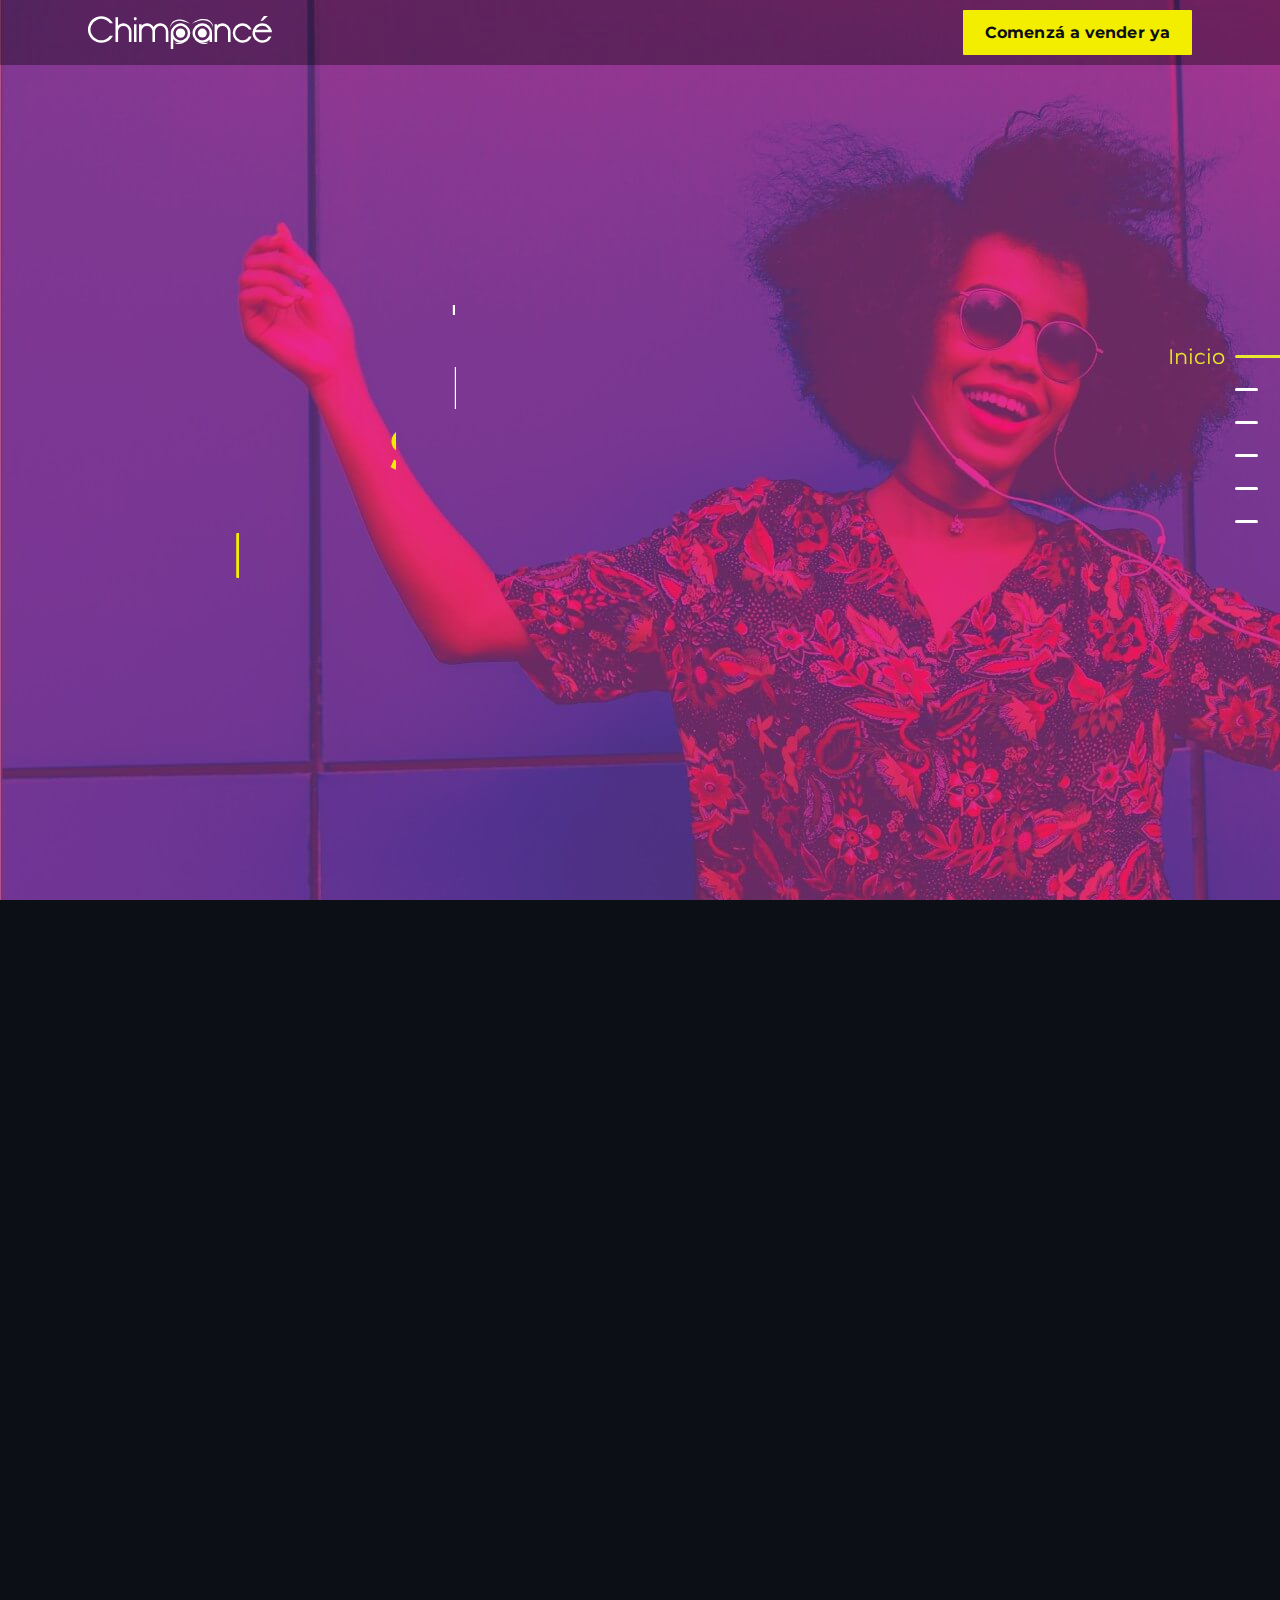
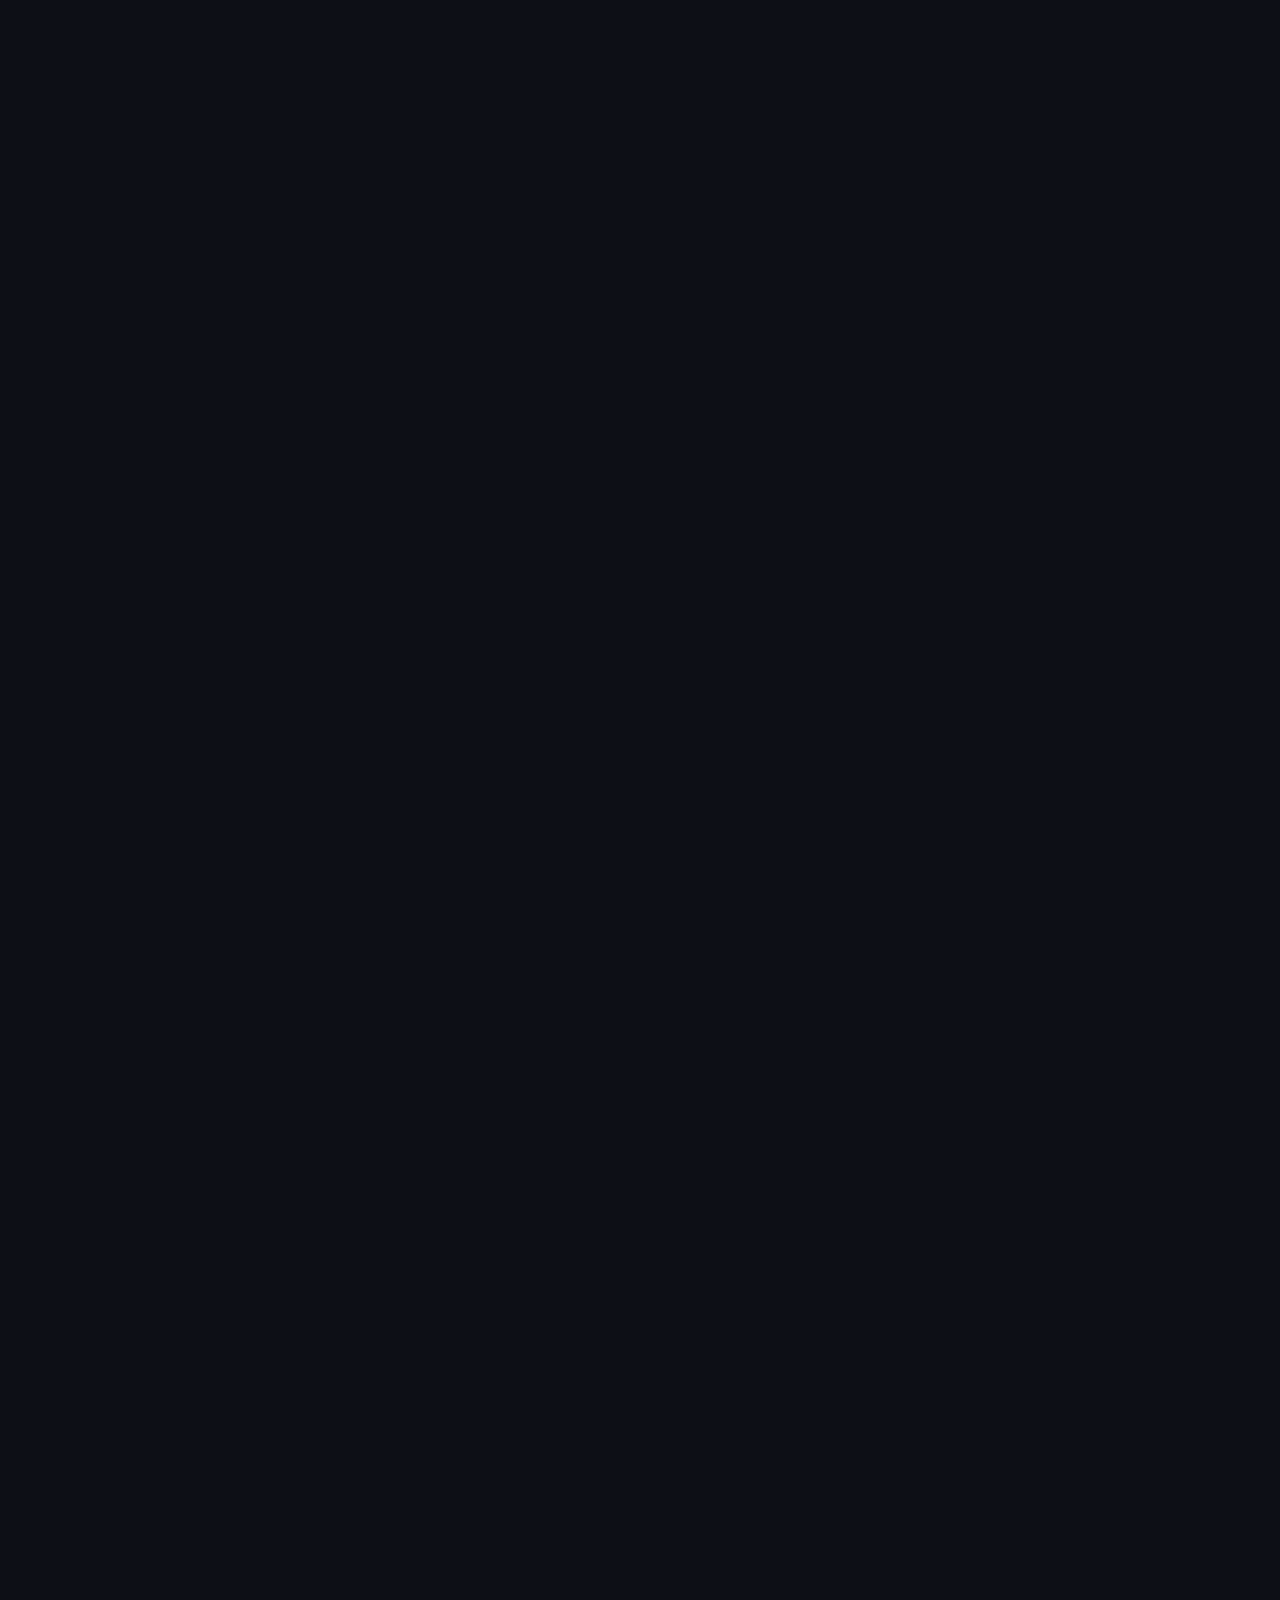
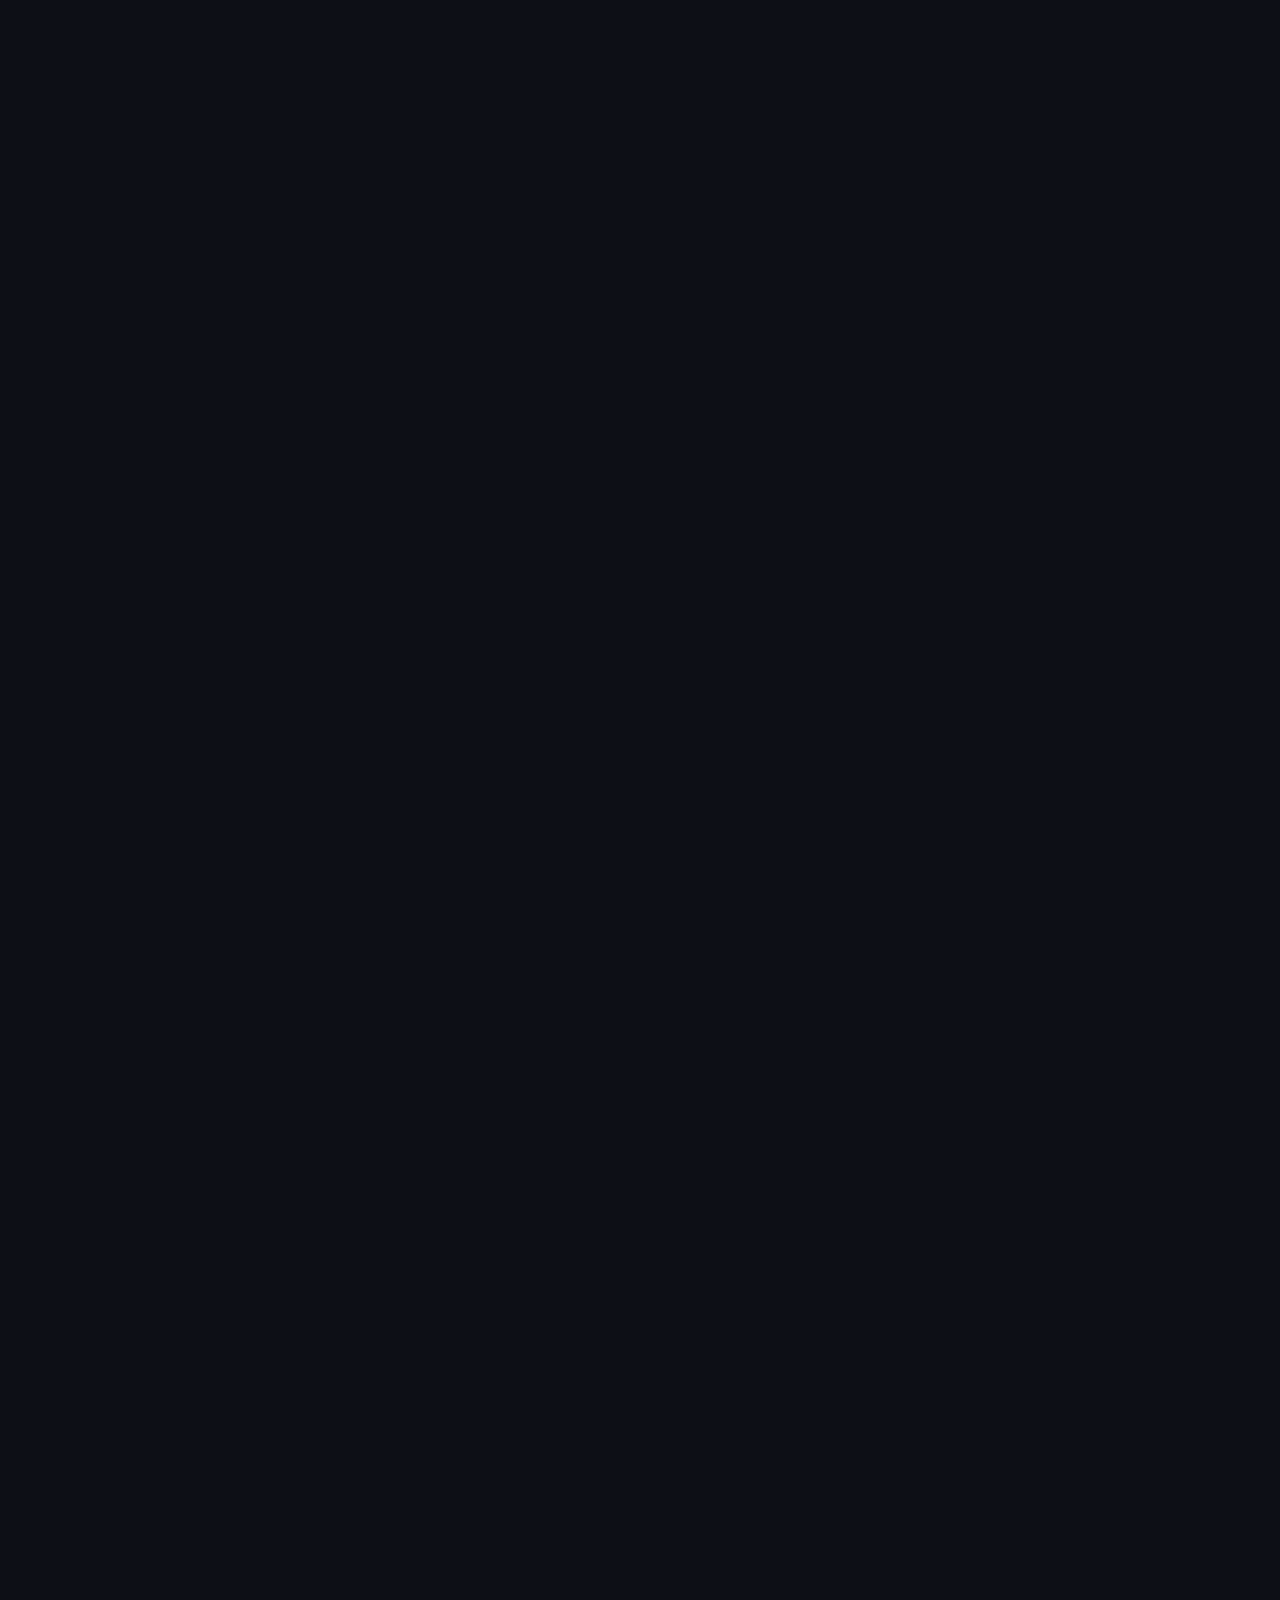
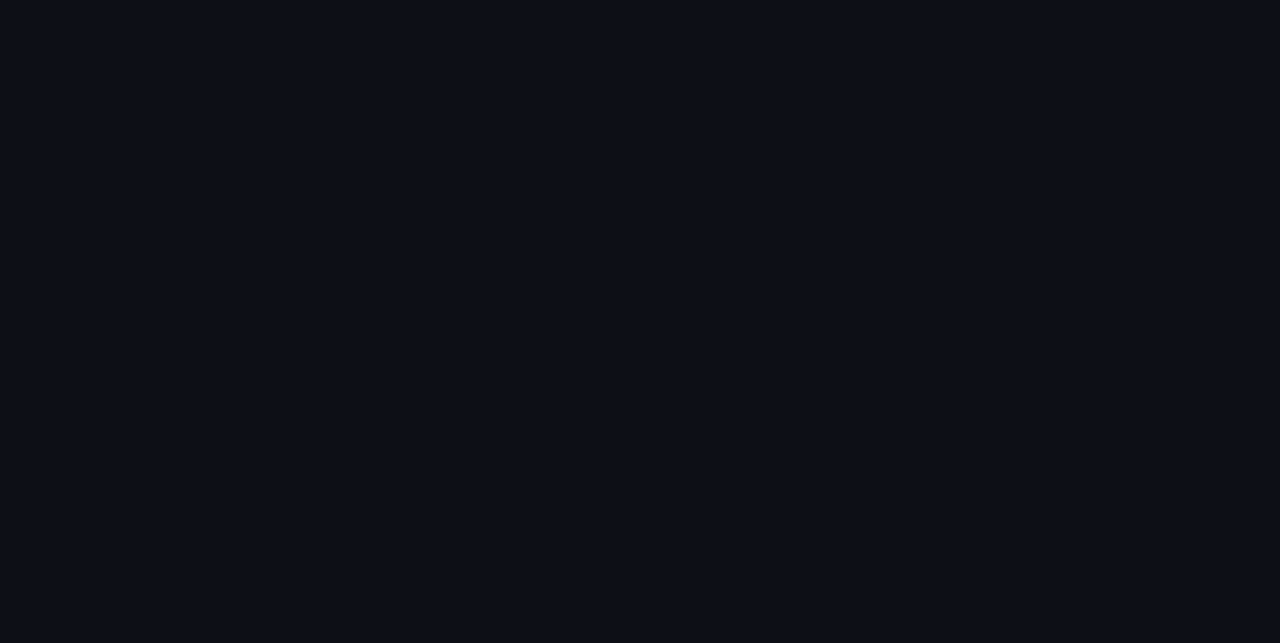
==== commit e8b86156: "optimizacion img mobile srcset" ====
--- a/index.html
+++ b/index.html
@@ -216,12 +216,7 @@
 									data-bgfit="cover"
 									data-bgrepeat="no-repeat">
 								</picture>
-								<img src="assets/images/bg-provisional.jpg"
-								alt="Ocean"
-								class="rev-slidebg"
-								data-bgposition="center center"
-								data-bgfit="cover"
-								data-bgrepeat="no-repeat">
+
 
 								<div class="rs-background-video-layer d-none d-lg-block d-md-block"
 									data-videomp4="assets/bg-hero.mp4"
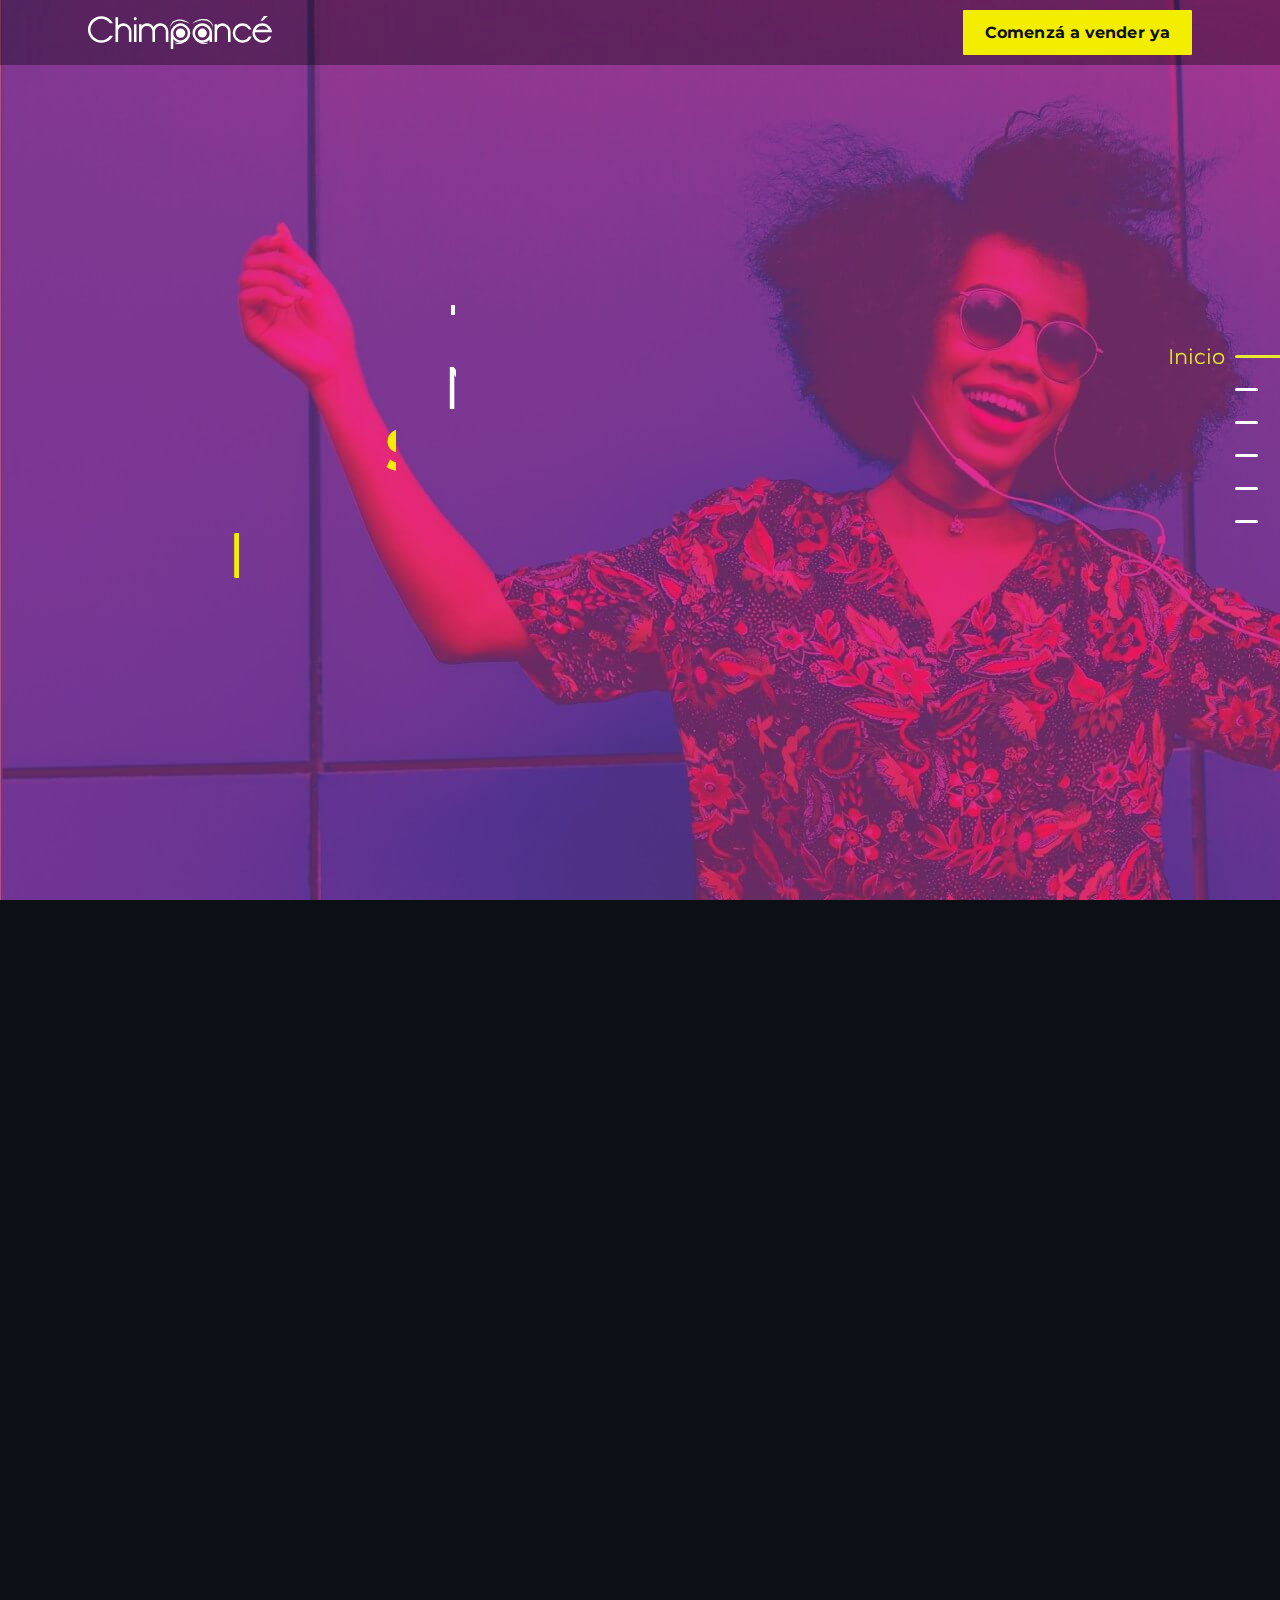
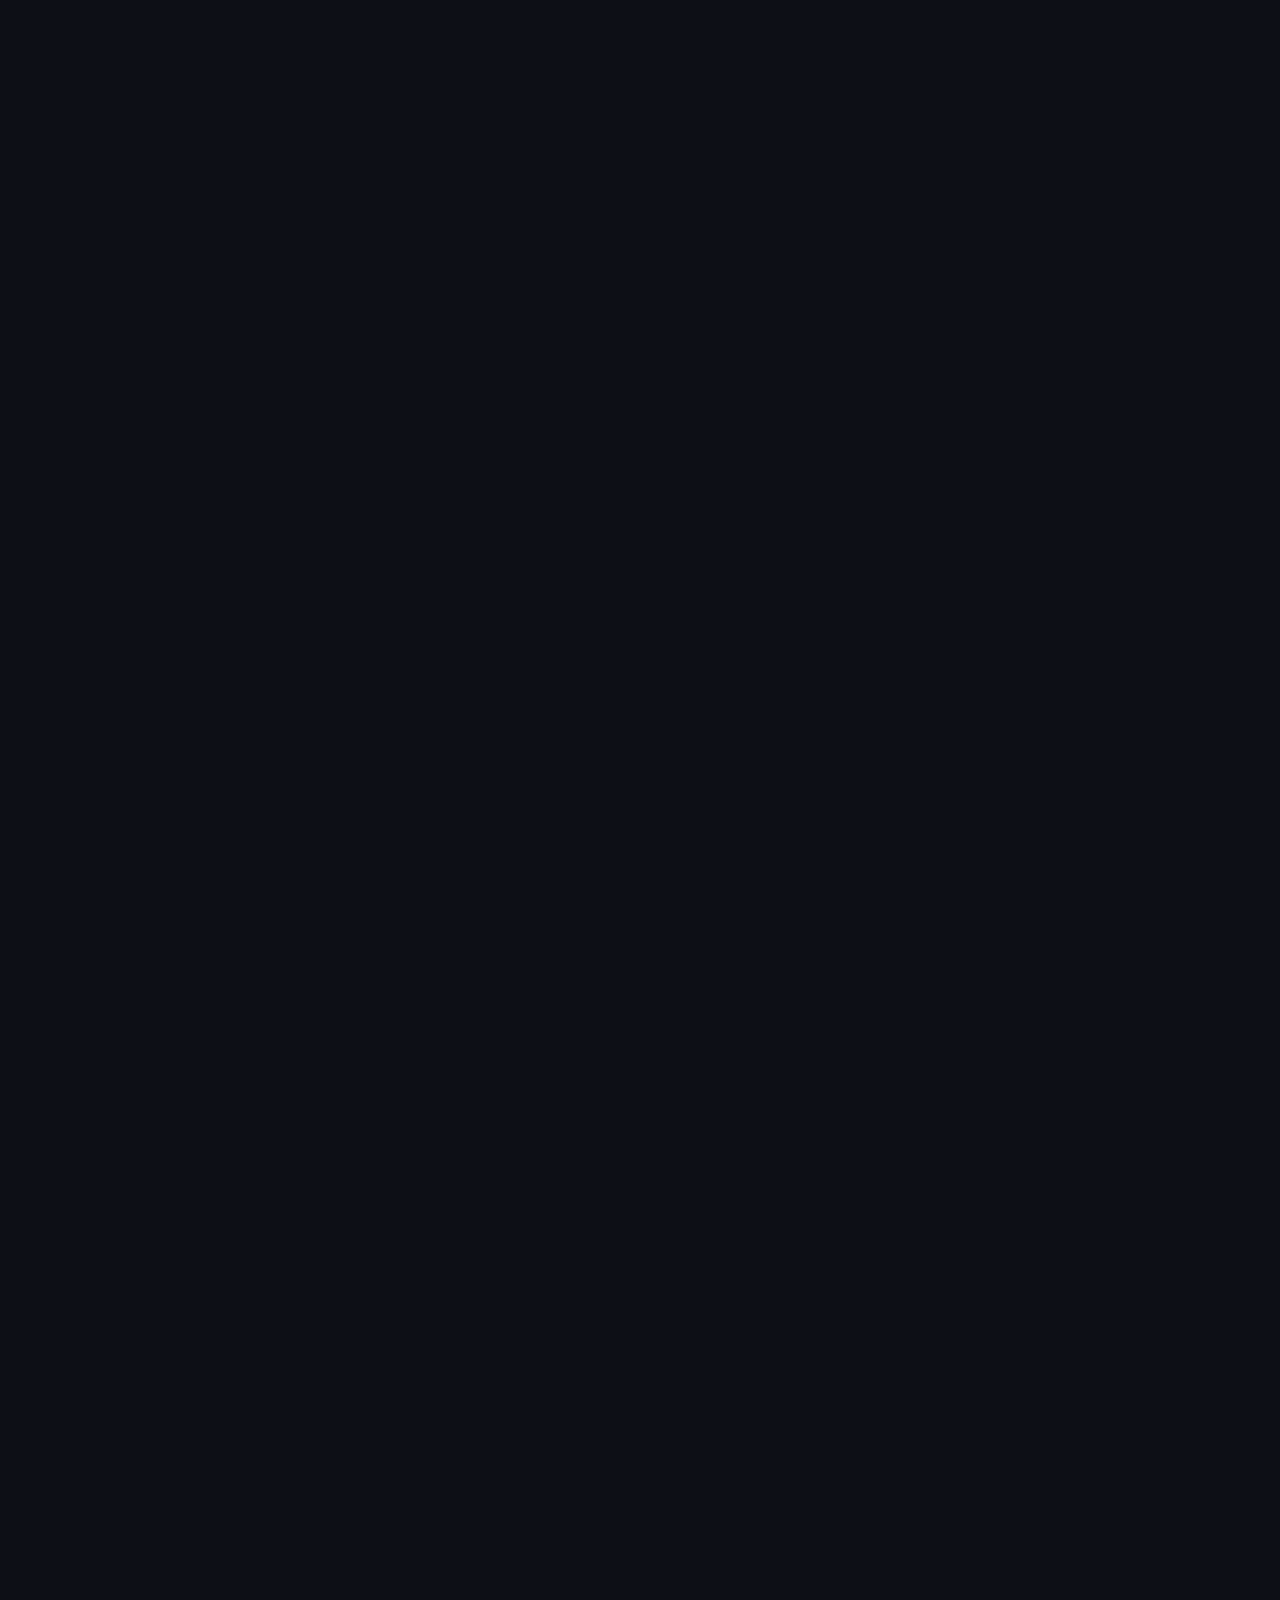
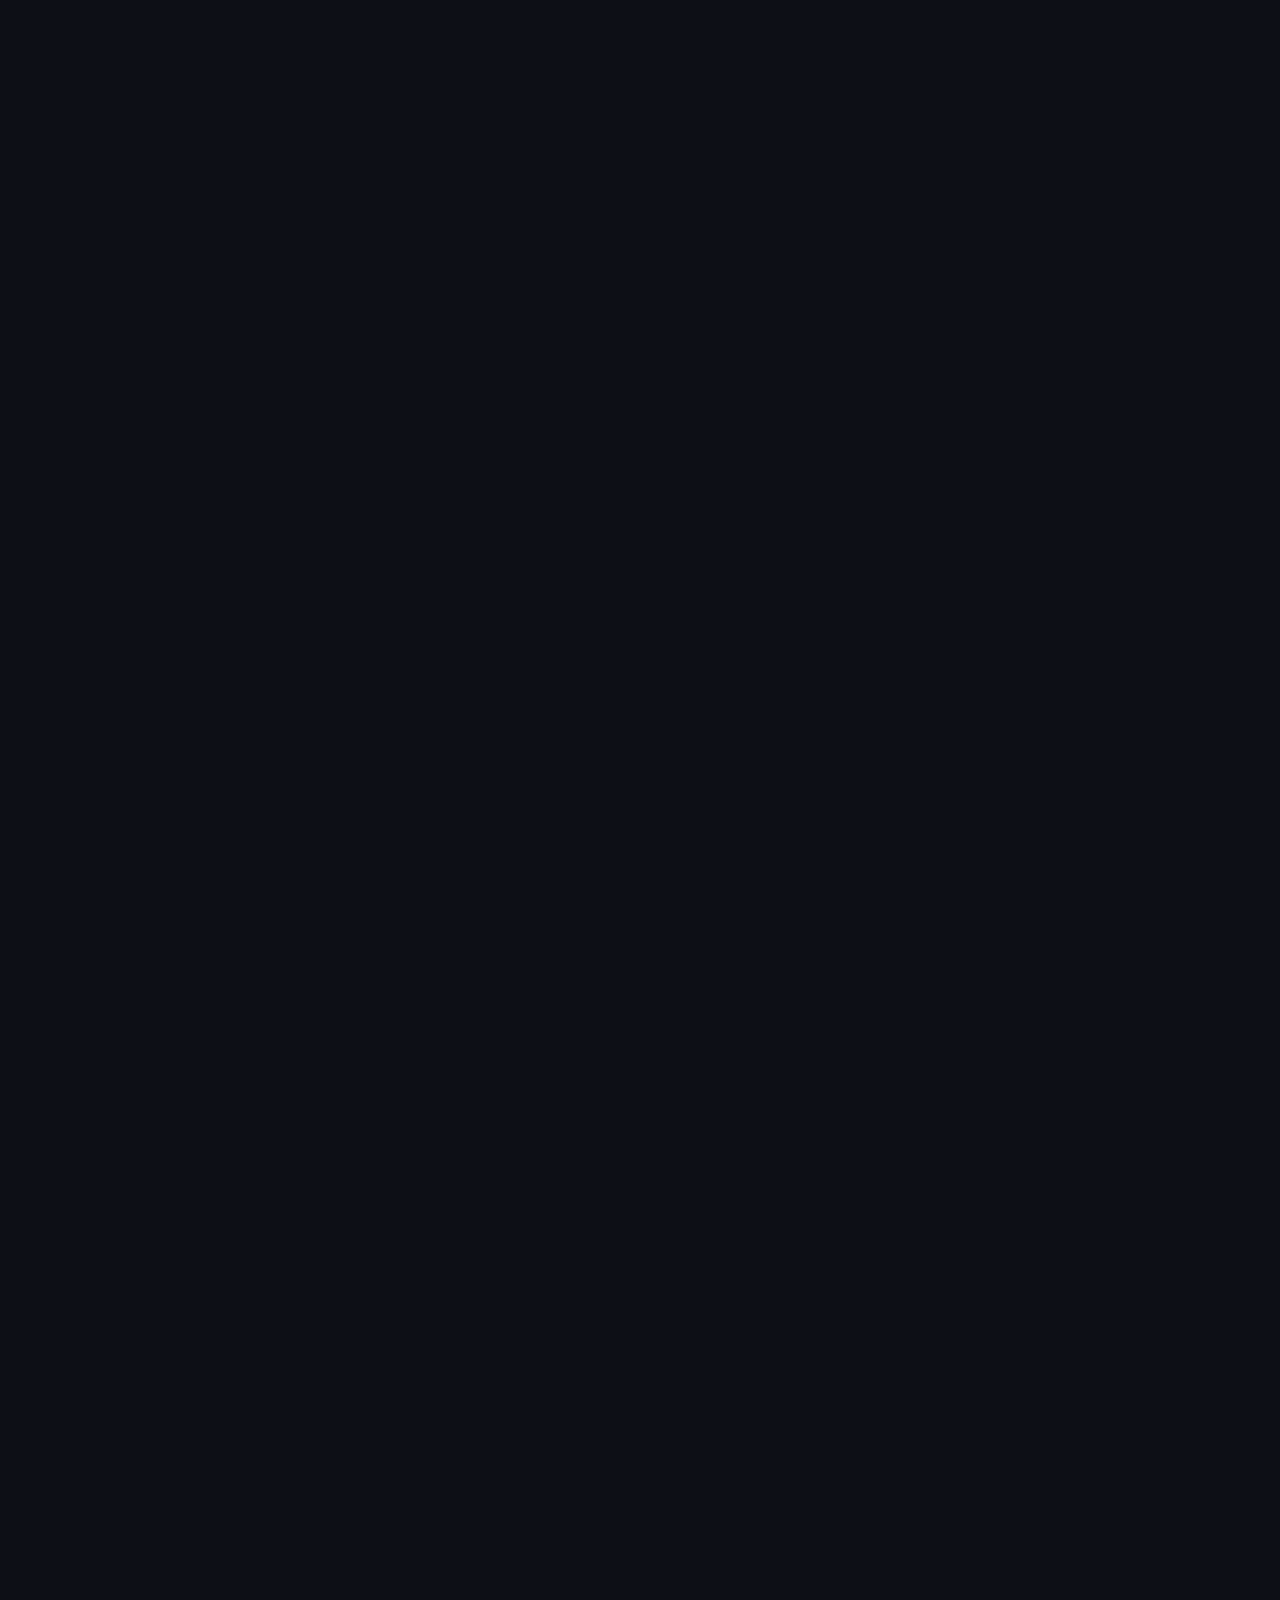
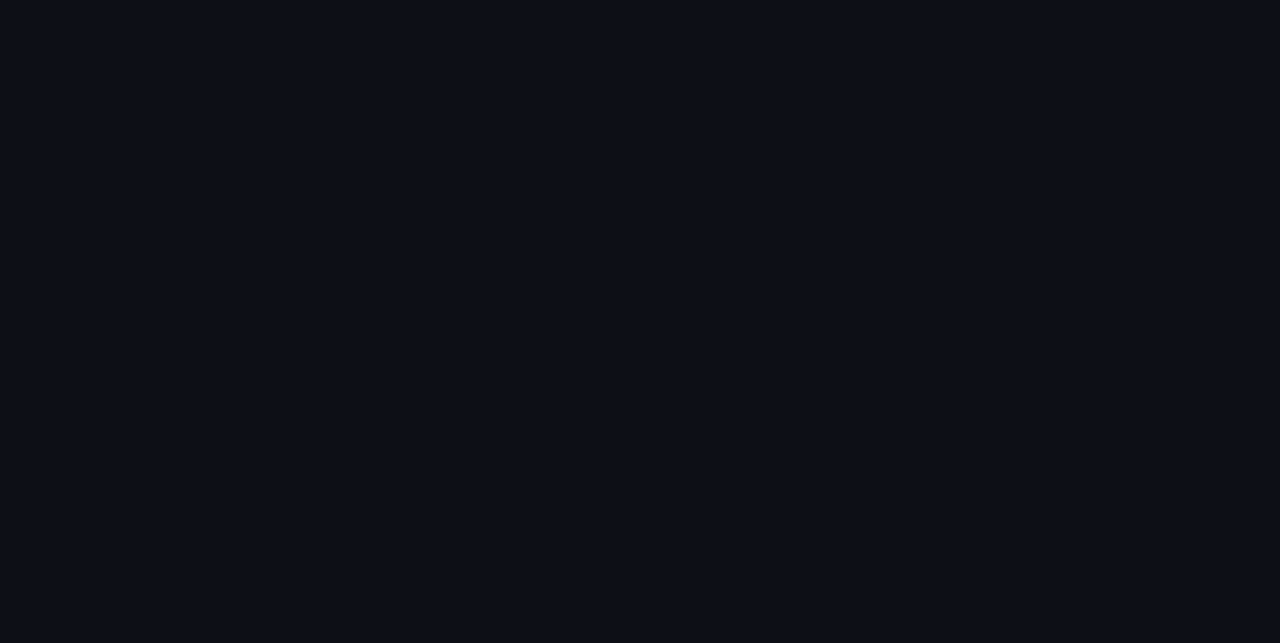
==== commit dcba62e6: "ajuste campo tel cod area" ====
--- a/index.html
+++ b/index.html
@@ -894,10 +894,25 @@
 										</div>
 									</div>
 									<div class="row">
-										<div class="form-group col-sm-12 col-md-12 col-lg-12">
-											<input type="text" class="form-control" name="phone" placeholder="Teléfono*" required="">
-											<p class="text-white mt-1 mb-0"><img src="assets/images/tel.svg" style="width: 15px;" alt=""> código de área sin el 0 y sin el 15 </p>
+										<div class="col-sm-12 col-lg-4">
+											<div class="d-flex form-group justify-content-between align-items-center mb-0">
+												<h3 class="text-white mt-1 mb-0 ">0</h3>
+												<input type="text" class="form-control area" name="area" placeholder="Cod. área" required="">
+											</div>
 										</div>
+										<div class="col-sm-12 col-lg-8">
+											<div class="d-flex form-group justify-content-between align-items-center mb-0">
+												<h3 class="text-white mt-1 mb-0 ">15</h3>
+												<input type="text" class="form-control ml-3" name="phone" placeholder="Teléfono" required="">
+											</div>
+										</div>
+										<div class="form-group col-sm-12 col-md-12 col-lg-6">
+											<!-- <p class="text-white mt-1 mb-0"><img src="assets/images/tel.svg" style="width: 15px;" alt="">código de área sin el 0 y sin el 15 </p> -->
+											
+										</div>
+										
+									</div>
+									<div class="row">
 										<div class="form-group col-sm-12 col-md-12 col-lg-6">
 											<input type="text" class="form-control" name="empresa" placeholder="Empresa" required="">
 										</div>
--- a/assets/css/style.css
+++ b/assets/css/style.css
@@ -5096,7 +5096,7 @@
     border: 2px solid #ffffff !important;
     background: rgba(26, 114, 152, 0.6);
     border-radius: 0px;
-	padding: 28px 30px;
+	padding: 28px 20px;
 	letter-spacing: 0;
 }
 #section-homepage5 #section-6 .contact-form select{
@@ -5312,6 +5312,8 @@
 .caracteristicas-mobile{display: none;}
 
 .text-amarillo{color:#F3EE00!important}
+
+.area{width: 80%;}
 /*============================
  *      06. RESPONSIVE       *
  *===========================*/
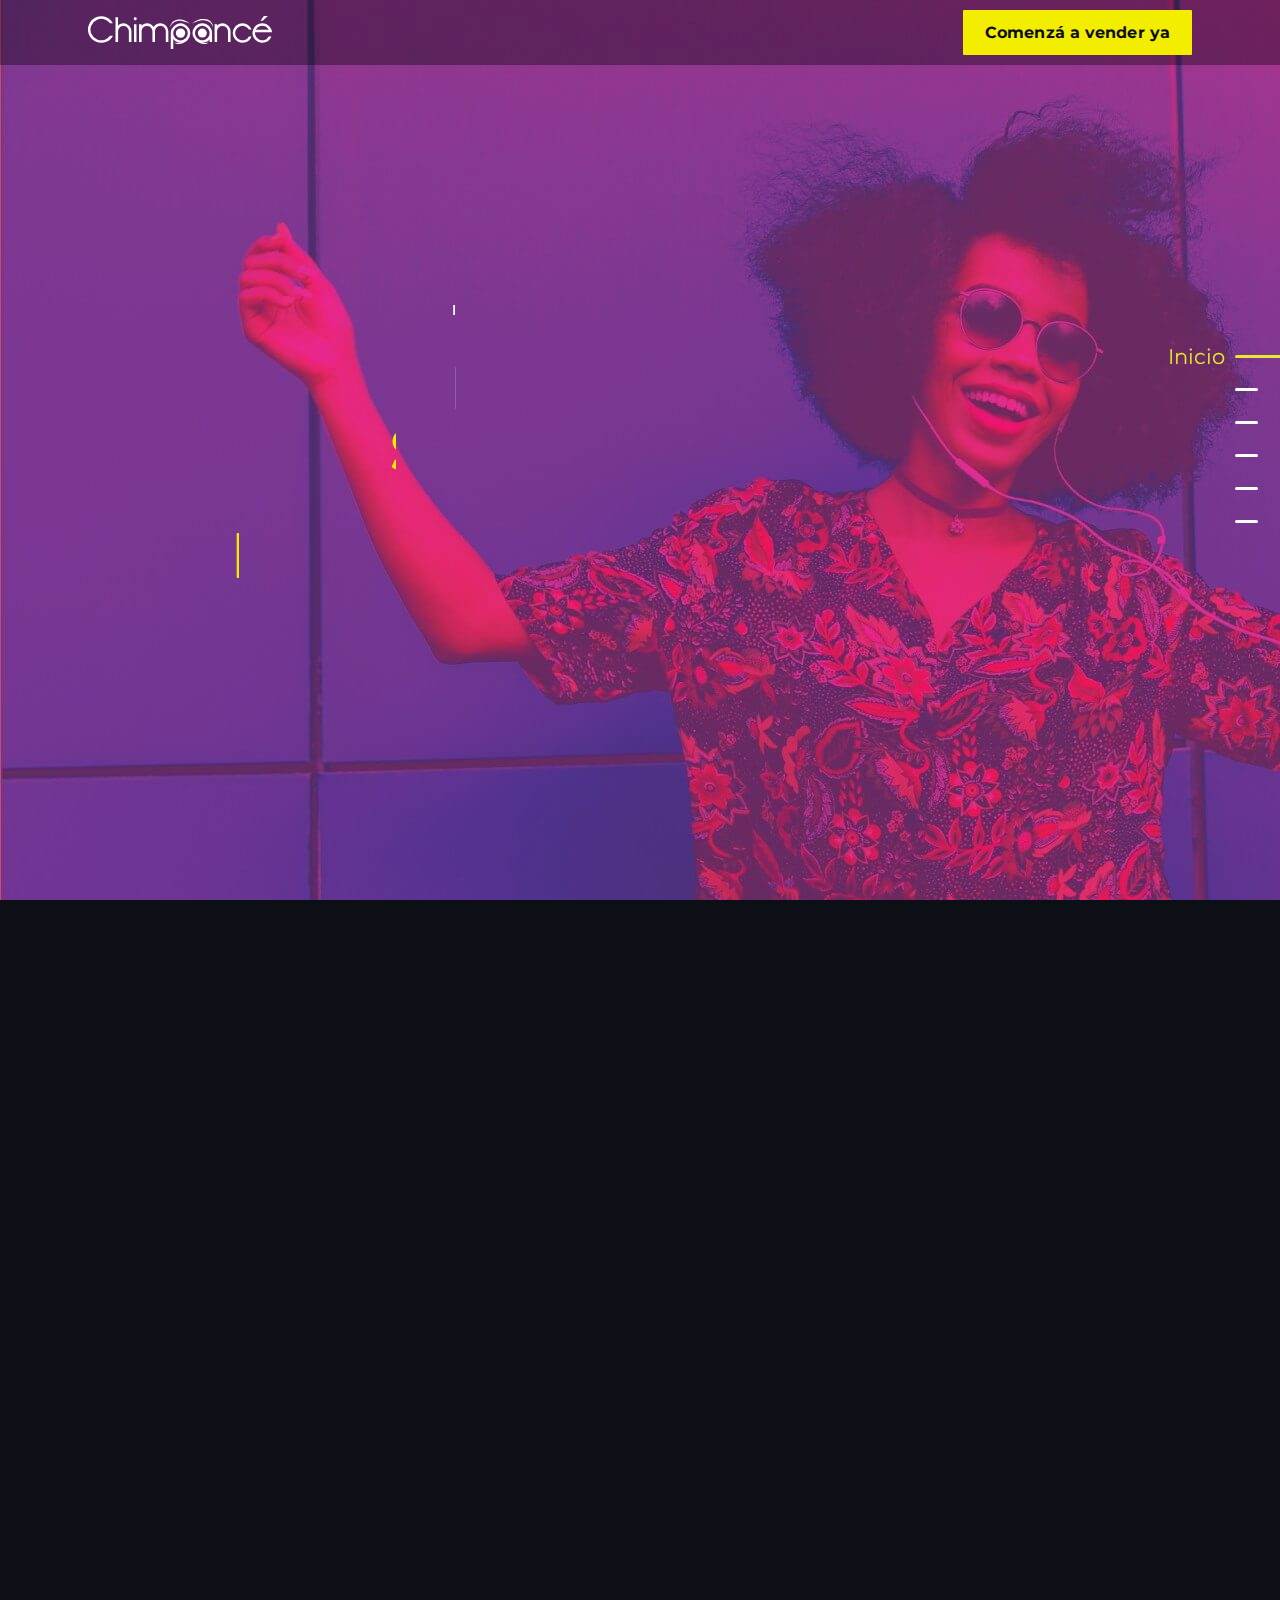
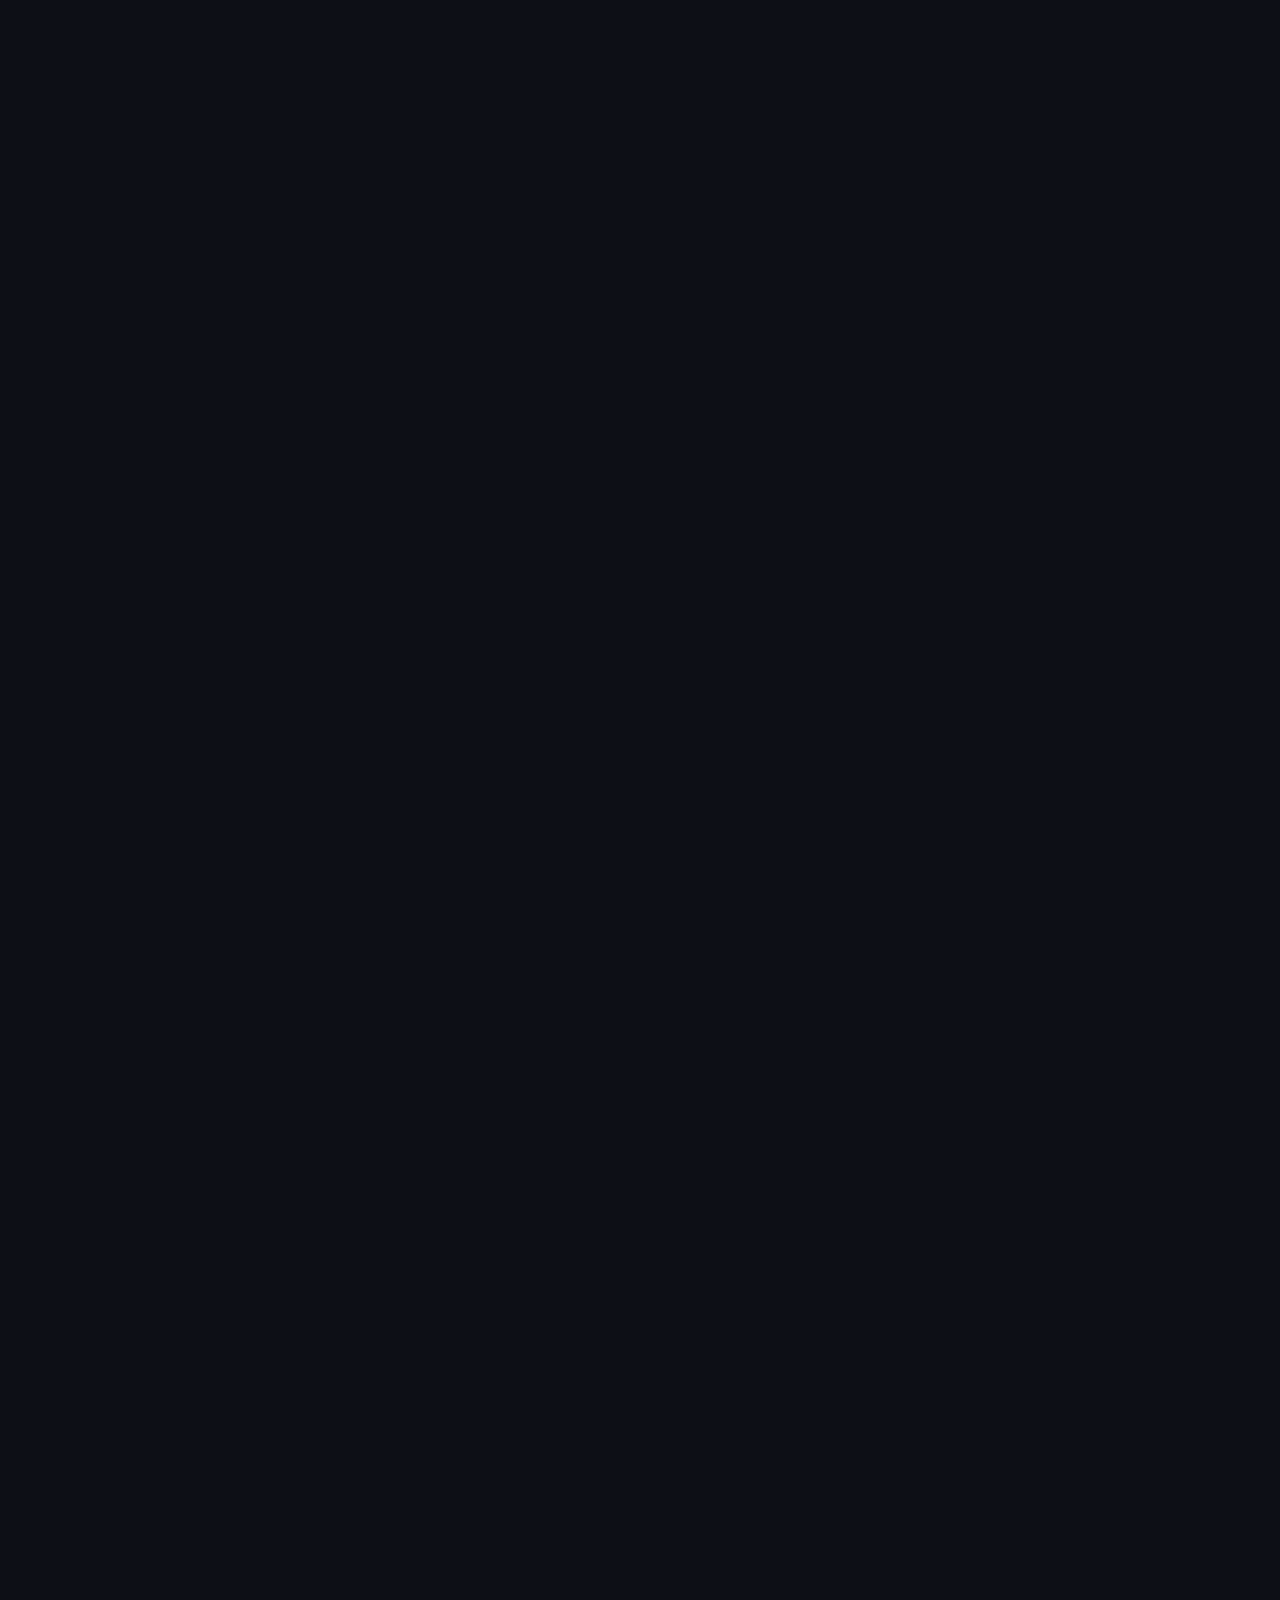
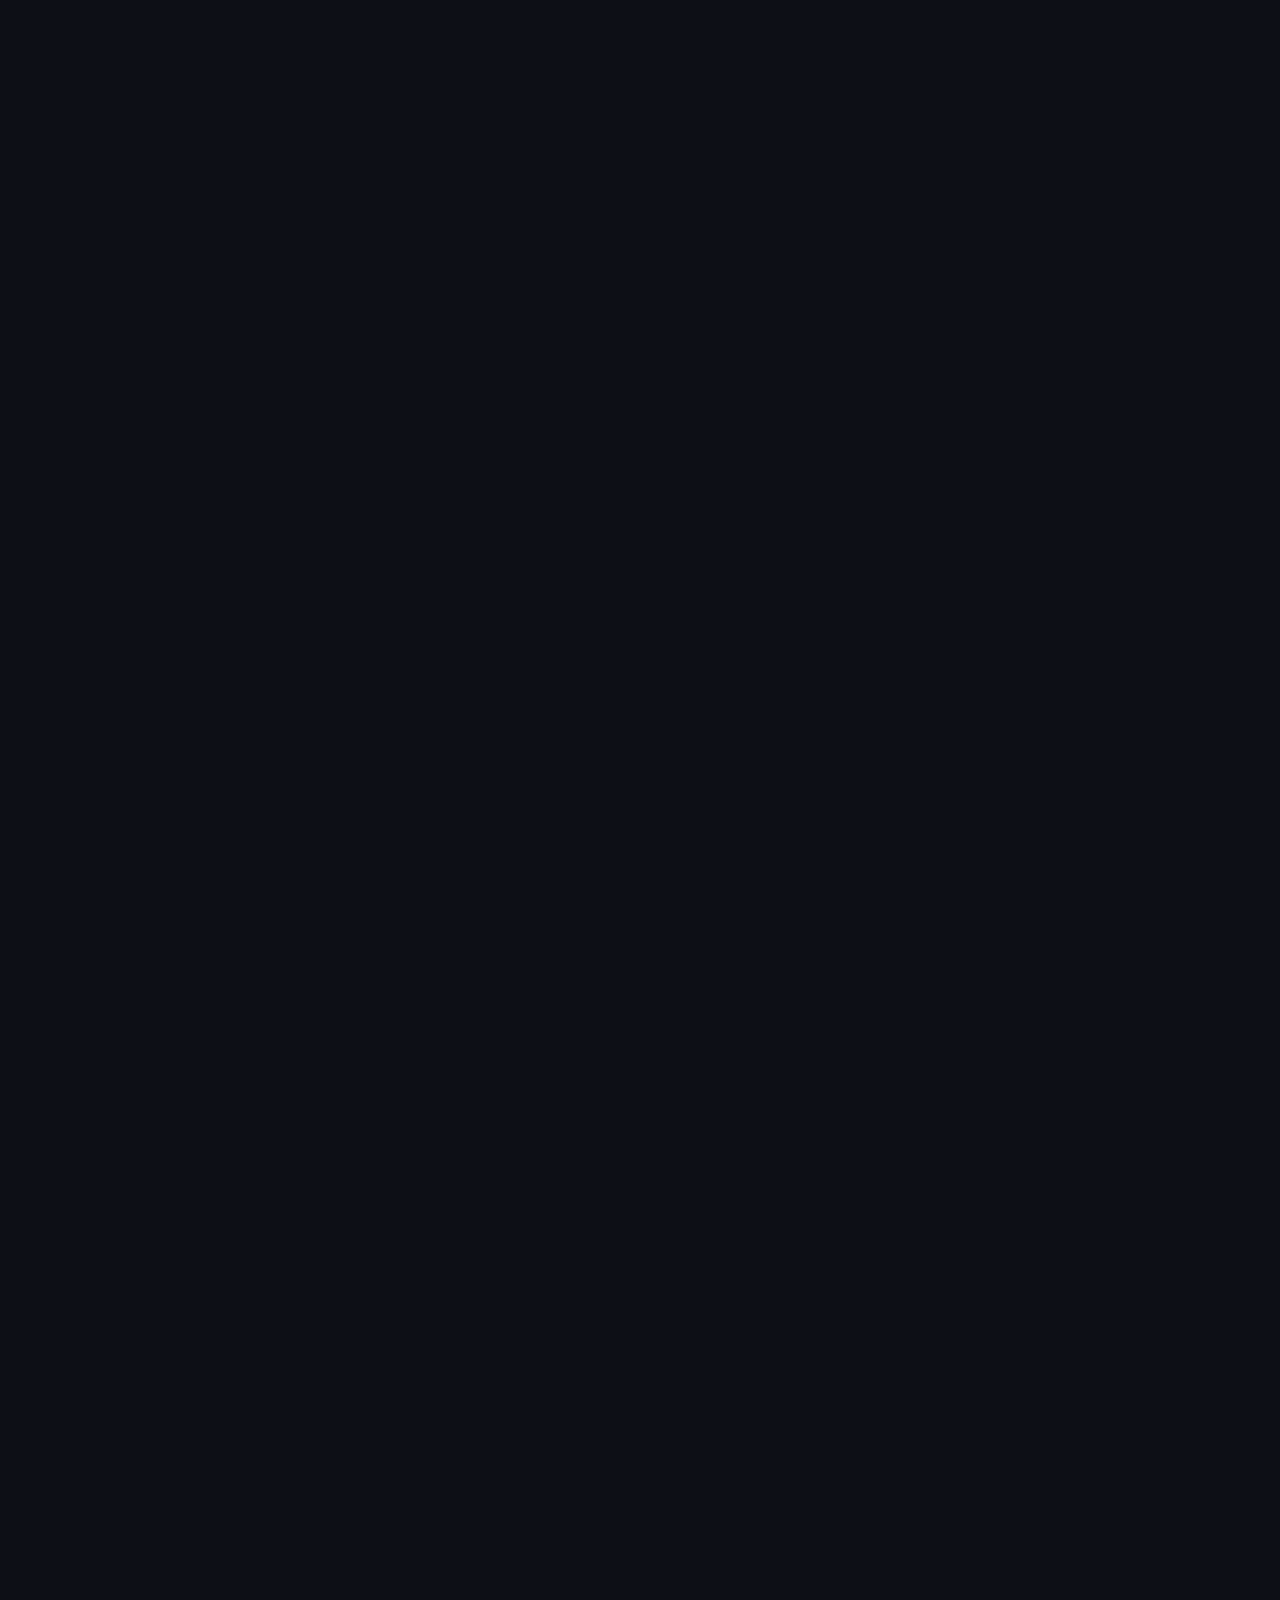
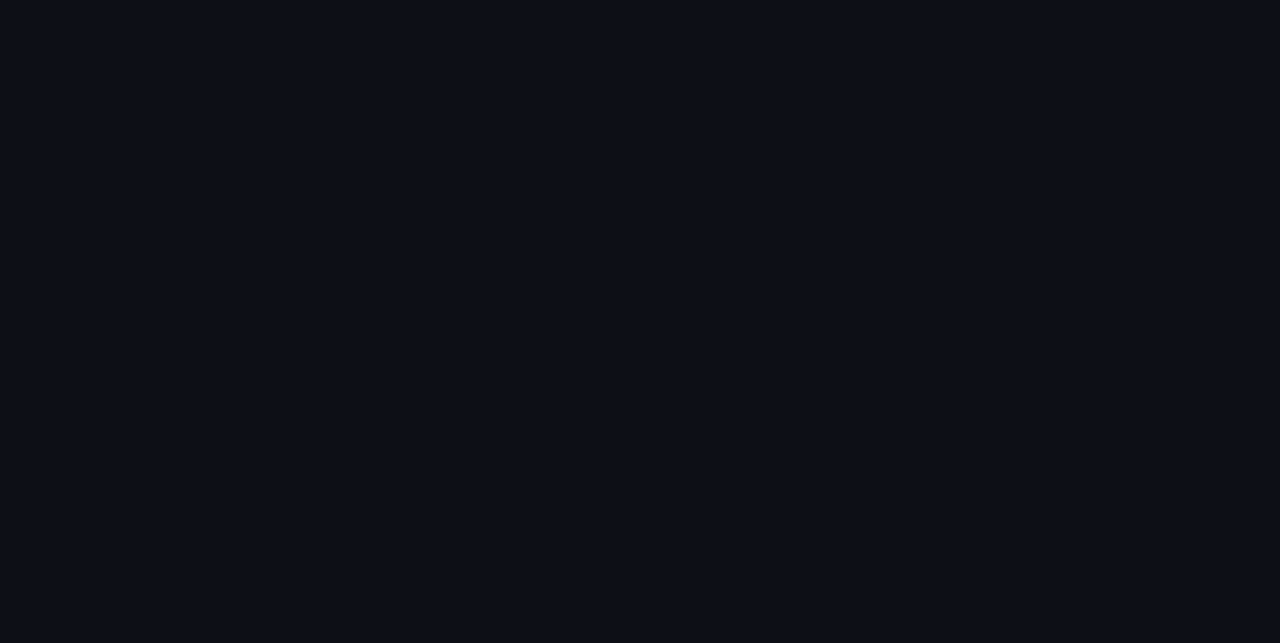
==== commit 9b692a3e: "ajuste campo tel cod area" ====
--- a/index.html
+++ b/index.html
@@ -897,7 +897,7 @@
 										<div class="col-sm-12 col-lg-4">
 											<div class="d-flex form-group justify-content-between align-items-center mb-0">
 												<h3 class="text-white mt-1 mb-0 ">0</h3>
-												<input type="text" class="form-control area" name="area" placeholder="Cod. área" required="">
+												<input type="text" class="form-control area" name="area" placeholder="Cod. área" required="" maxlength="3">
 											</div>
 										</div>
 										<div class="col-sm-12 col-lg-8">
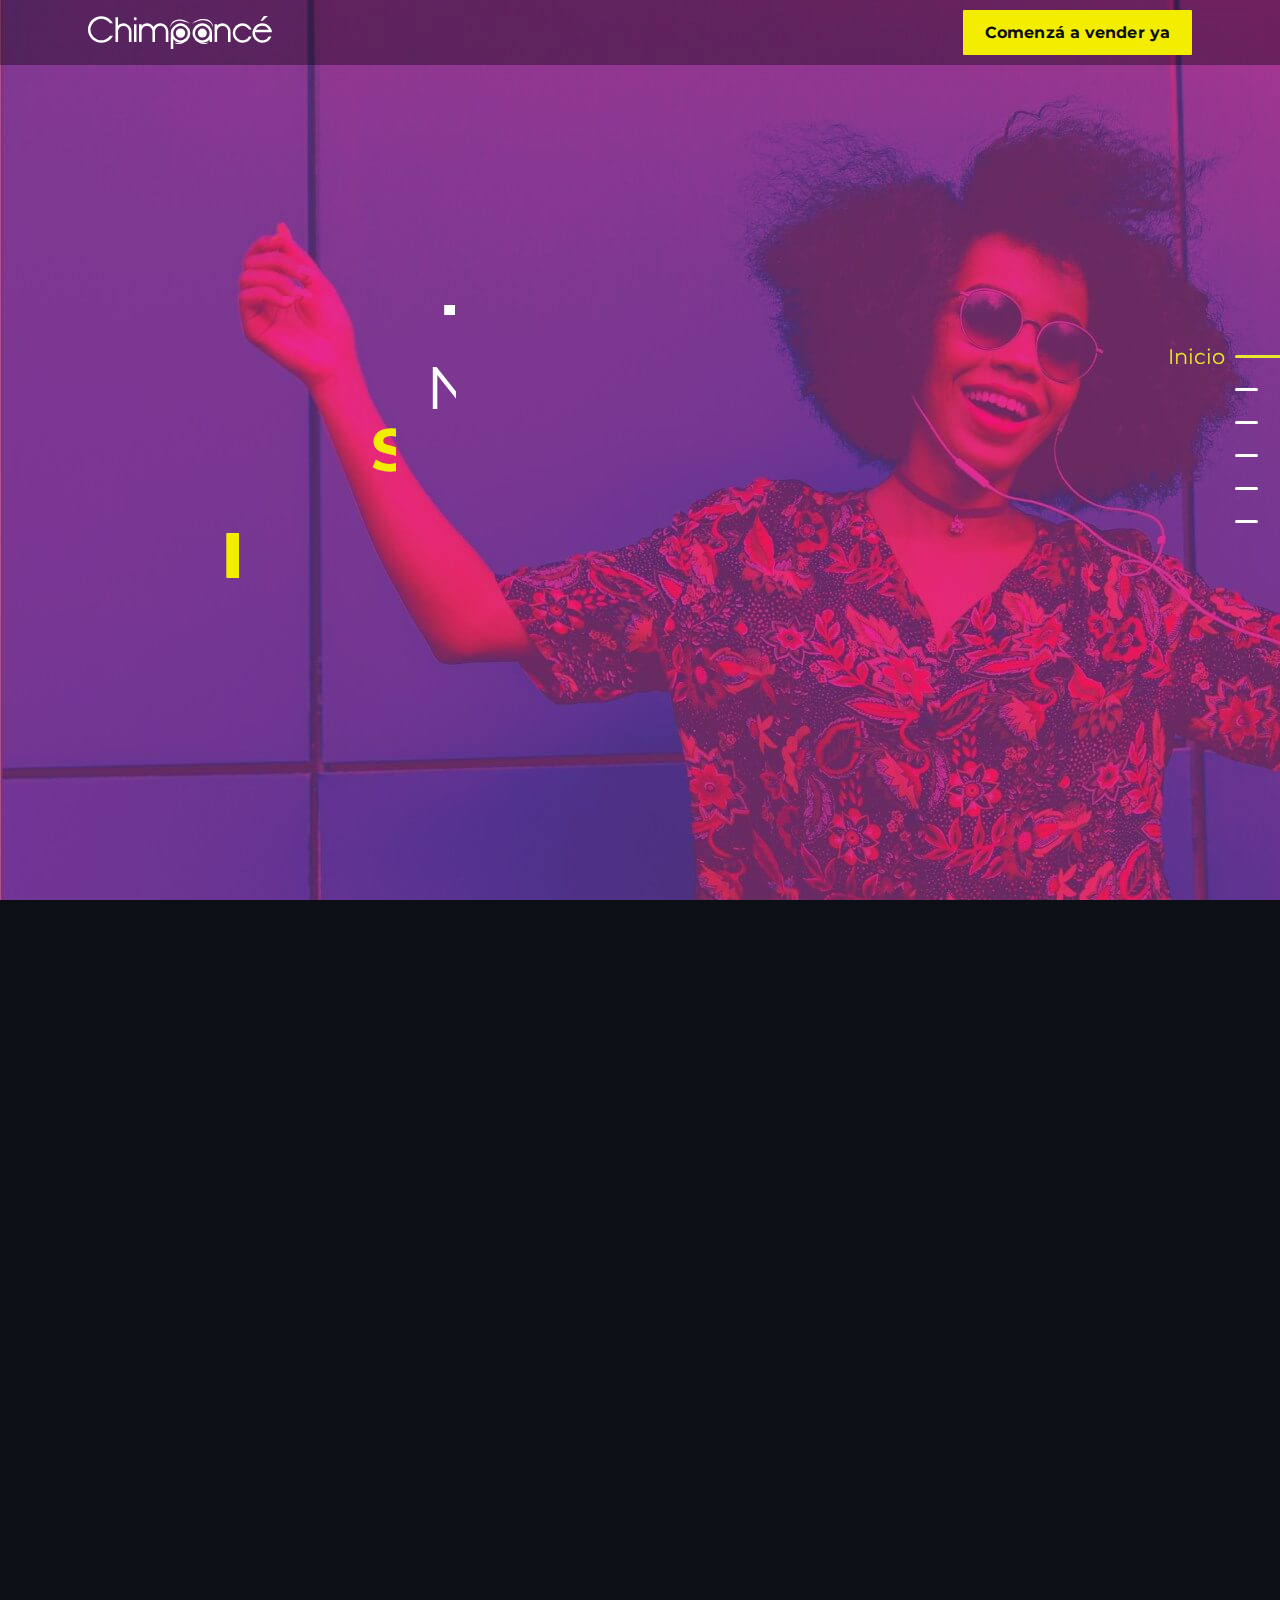
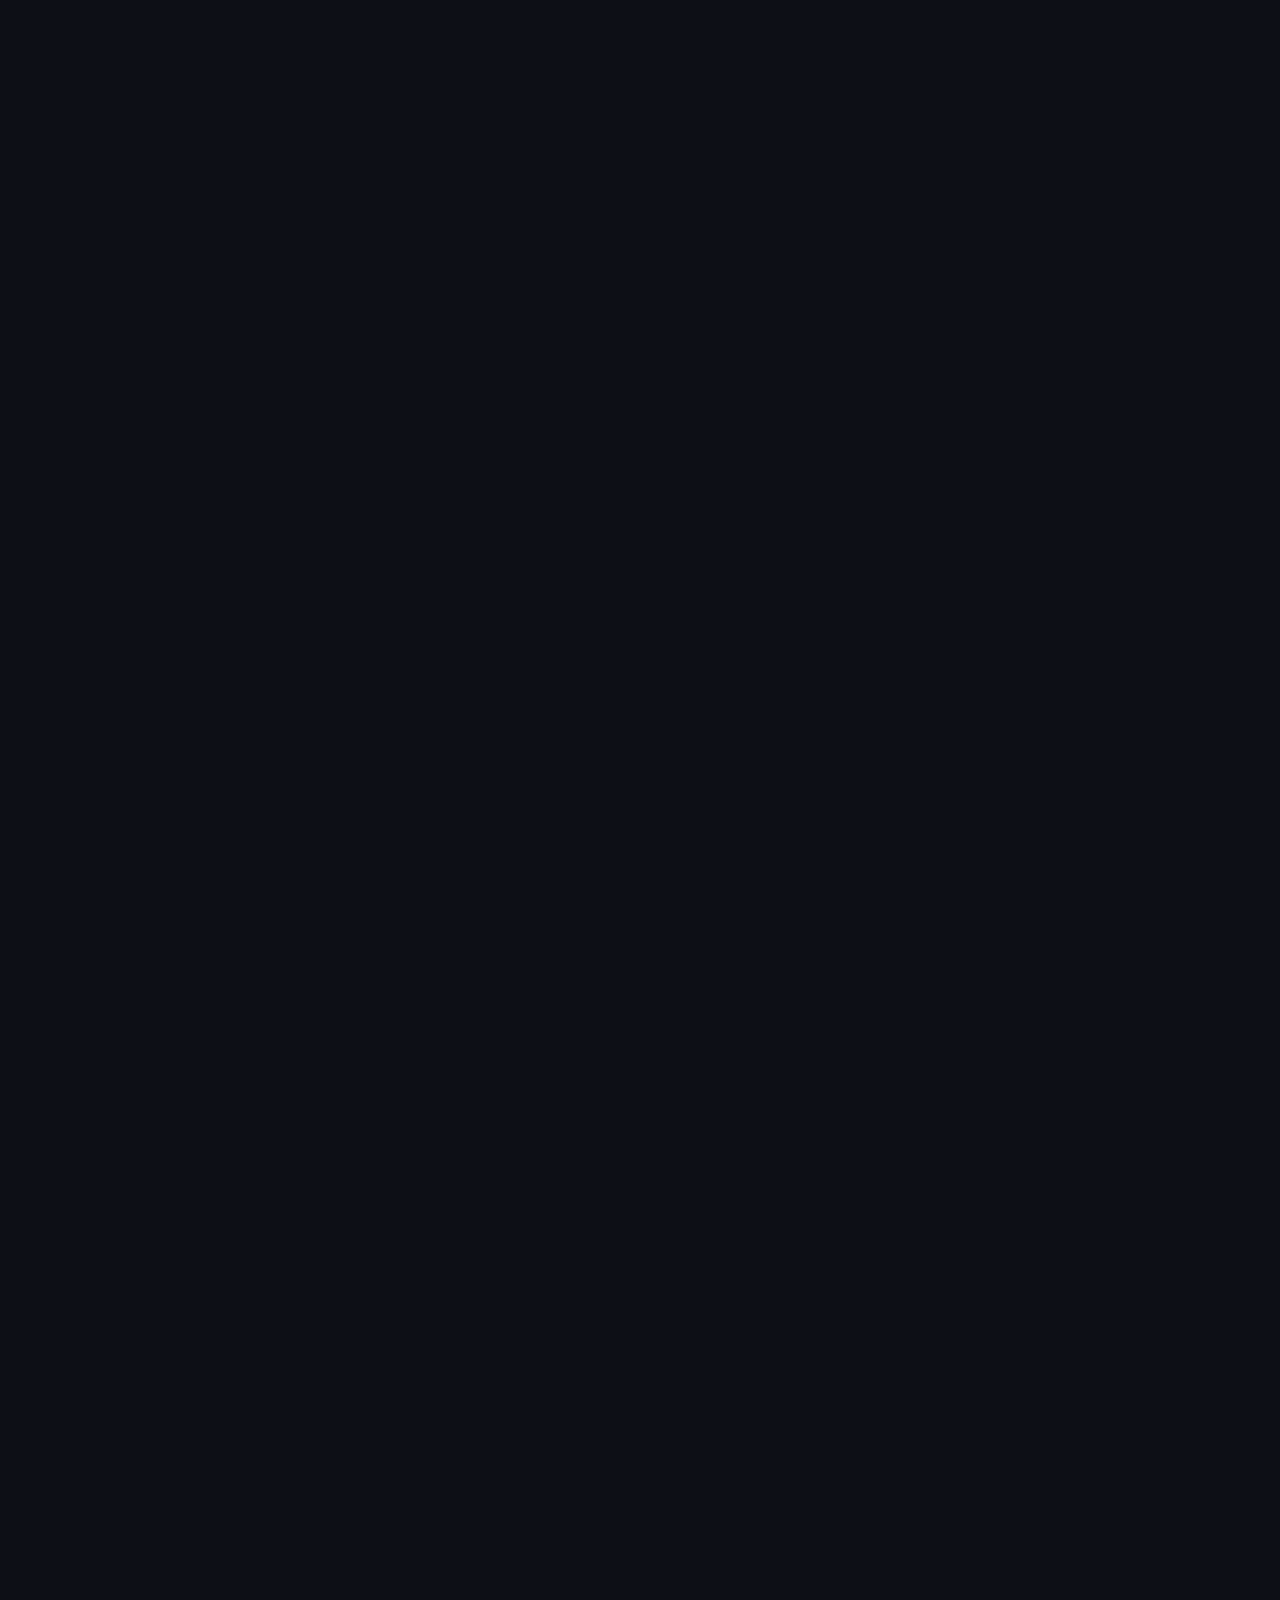
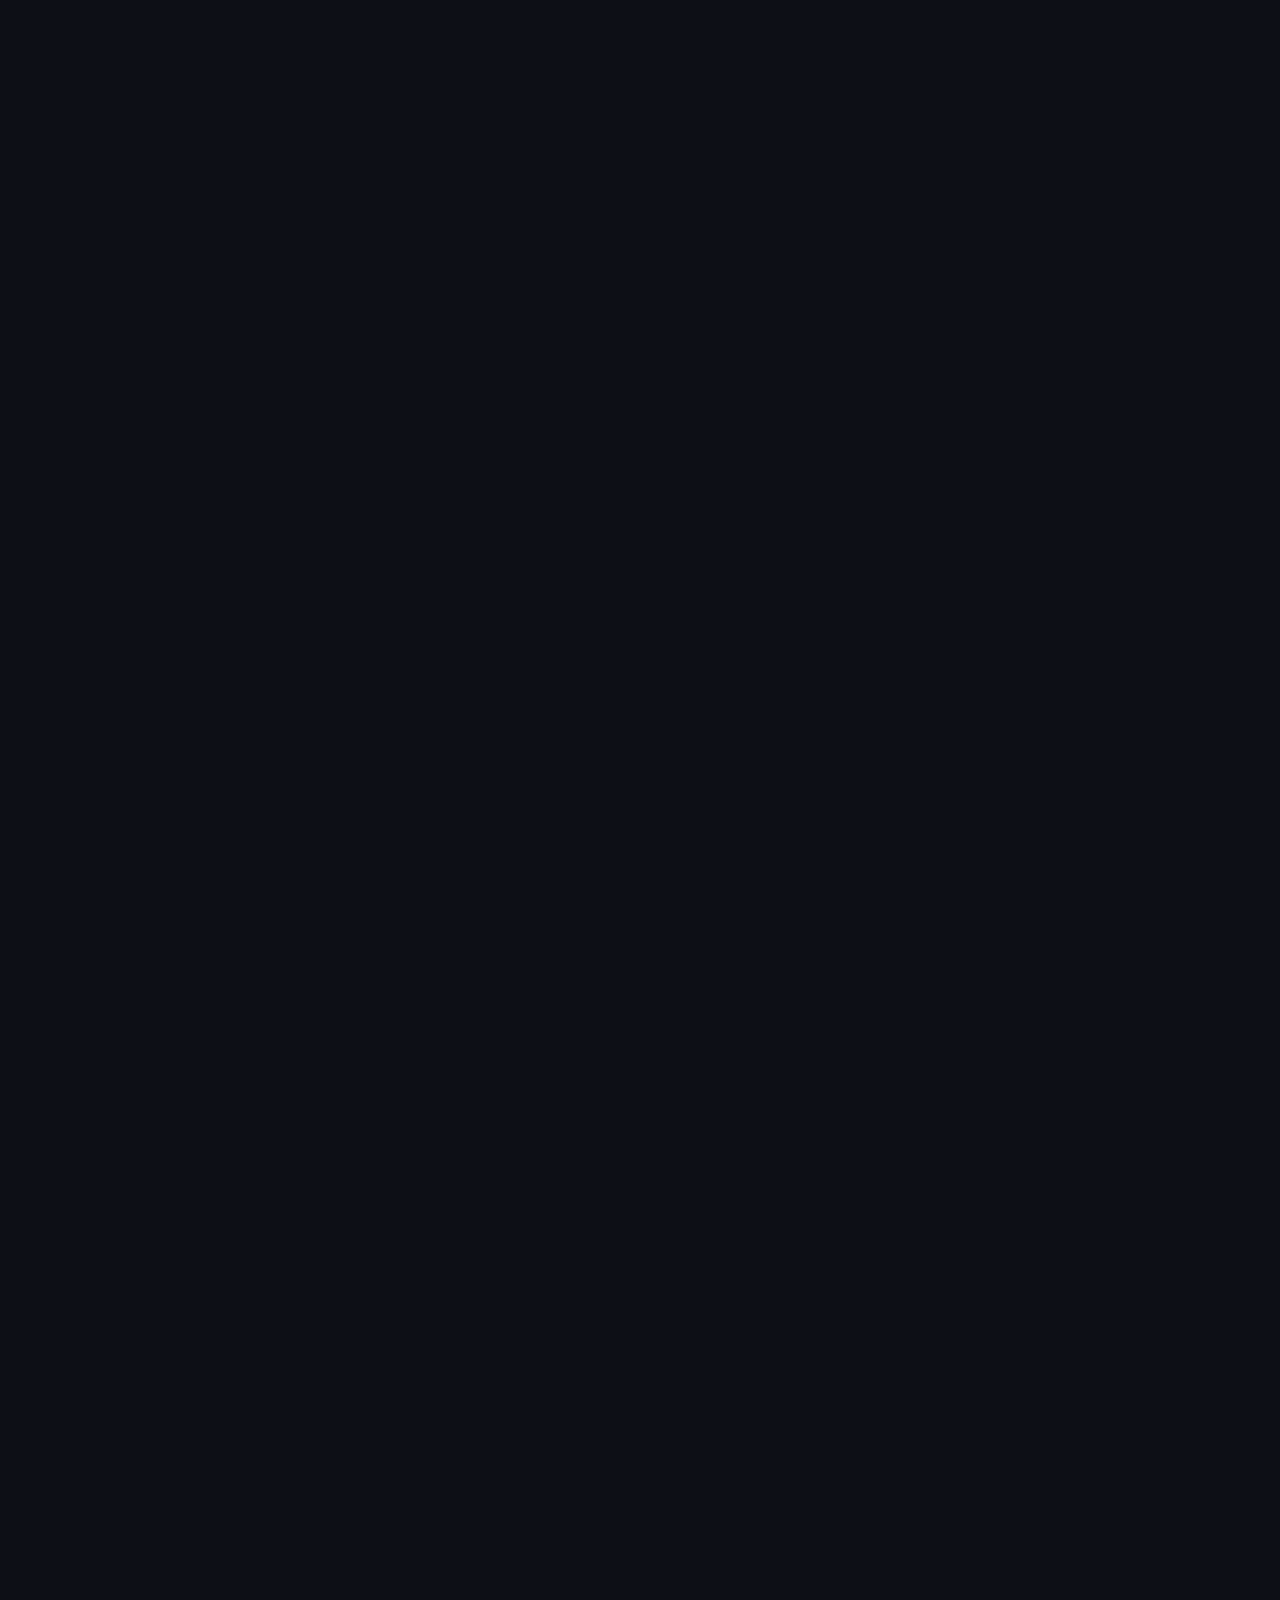
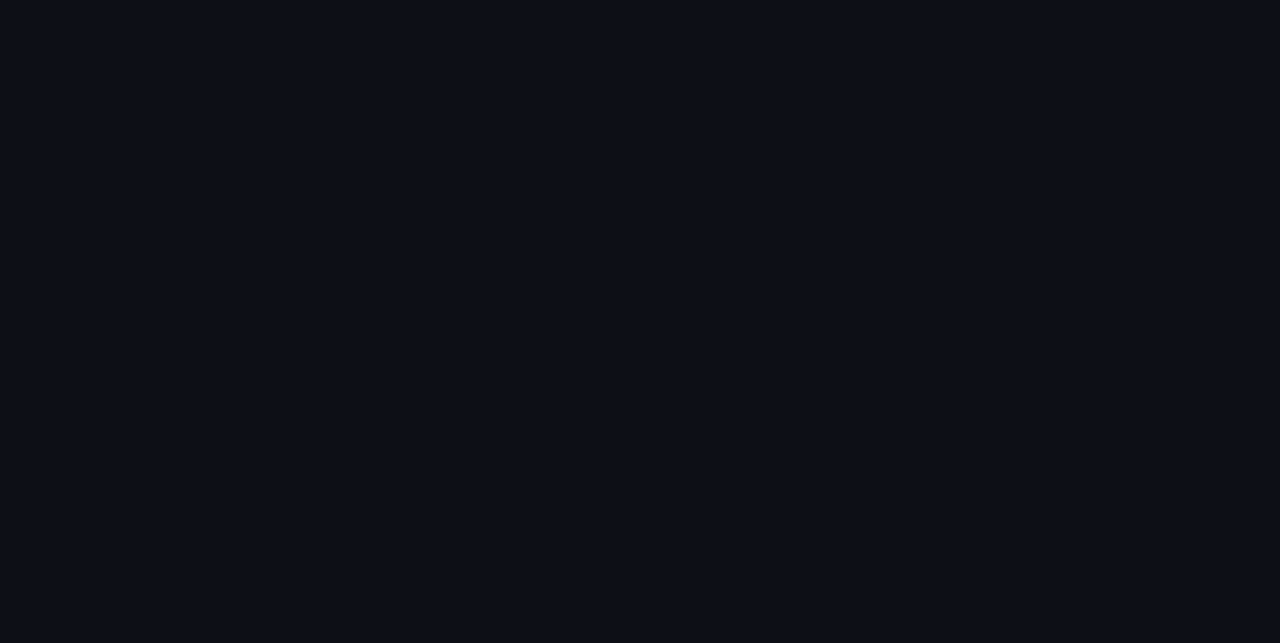
==== commit 64d5ff19: "cambio tel por  wapp" ====
--- a/index.html
+++ b/index.html
@@ -894,16 +894,16 @@
 										</div>
 									</div>
 									<div class="row">
-										<div class="col-sm-12 col-lg-4">
+										<!-- <div class="col-sm-12 col-lg-4">
 											<div class="d-flex form-group justify-content-between align-items-center mb-0">
 												<h3 class="text-white mt-1 mb-0 ">0</h3>
 												<input type="text" class="form-control area" name="area" placeholder="Cod. área" required="" maxlength="3">
 											</div>
-										</div>
-										<div class="col-sm-12 col-lg-8">
+										</div> -->
+										<div class="col-sm-12 col-lg-12">
 											<div class="d-flex form-group justify-content-between align-items-center mb-0">
-												<h3 class="text-white mt-1 mb-0 ">15</h3>
-												<input type="text" class="form-control ml-3" name="phone" placeholder="Teléfono" required="">
+												<!-- <h3 class="text-white mt-1 mb-0 ">15</h3> -->
+												<input type="text" class="form-control" name="phone" placeholder="Whatsapp" required="">
 											</div>
 										</div>
 										<div class="form-group col-sm-12 col-md-12 col-lg-6">
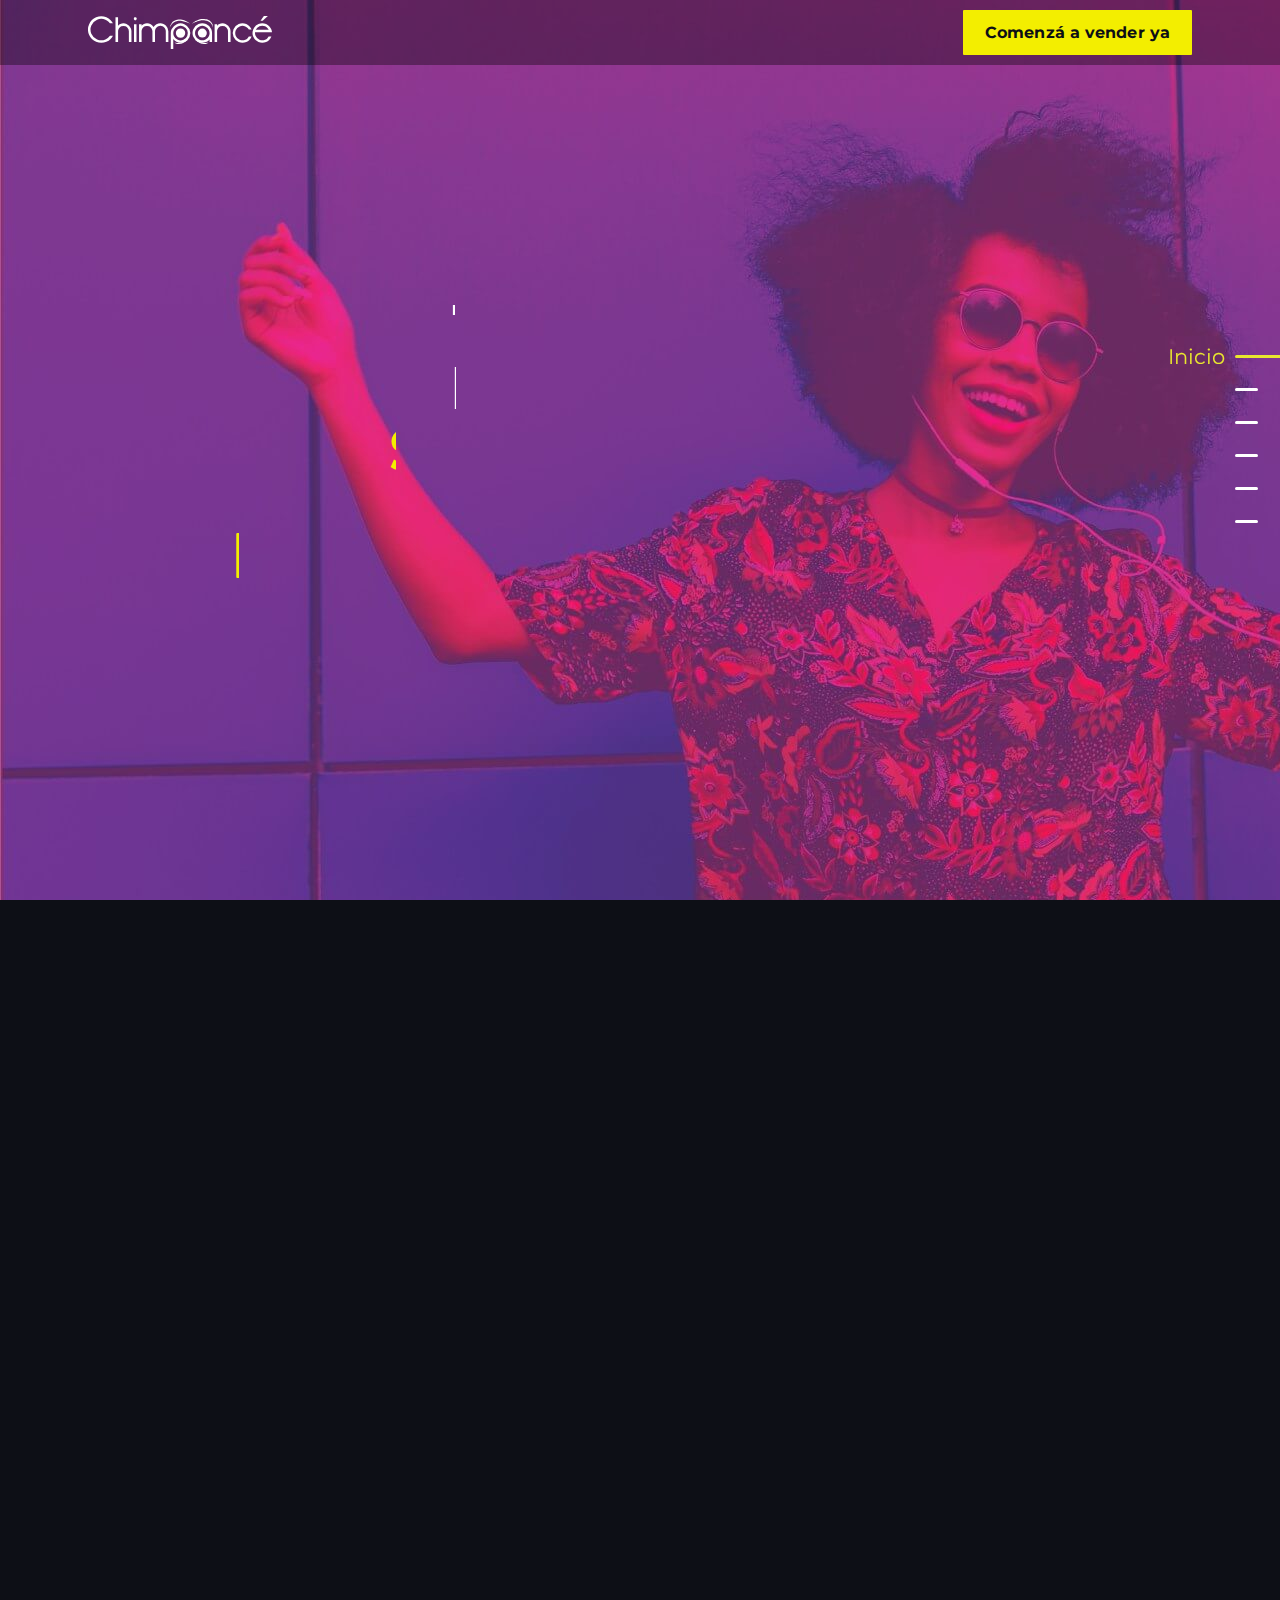
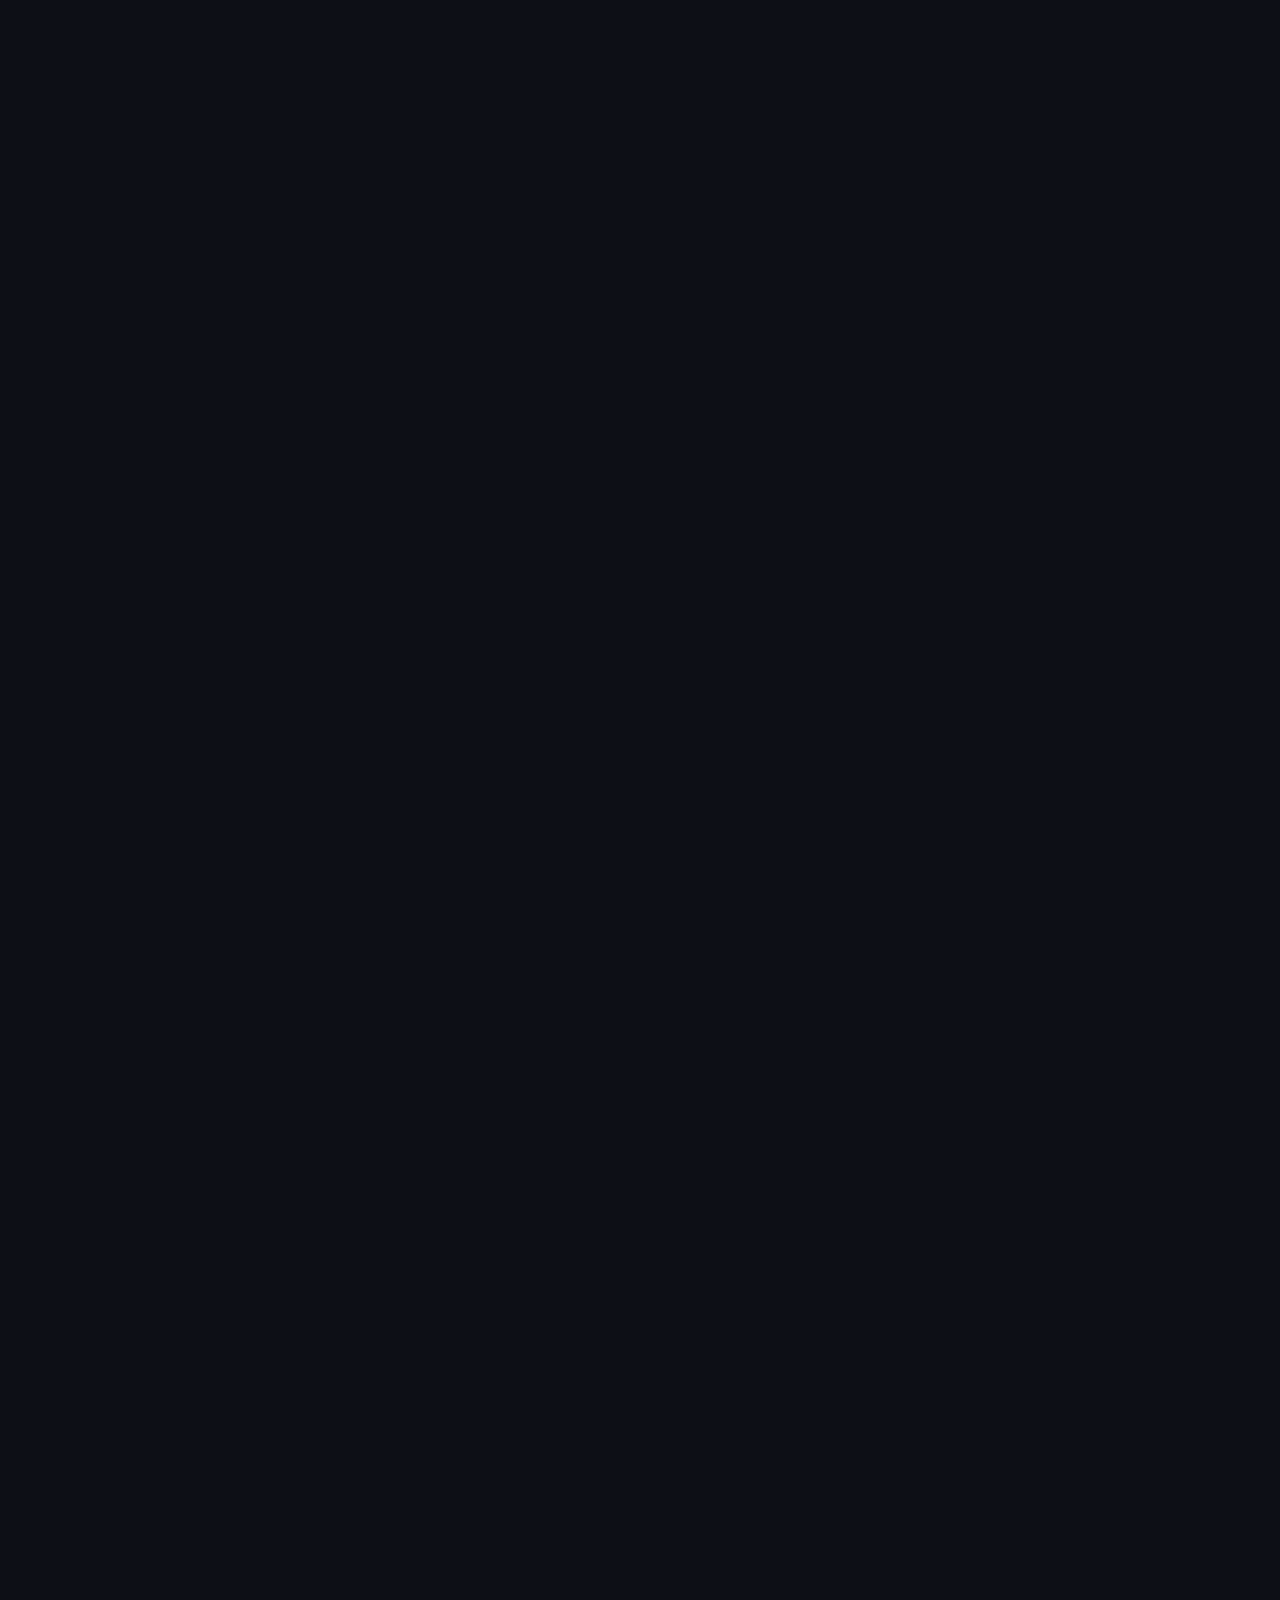
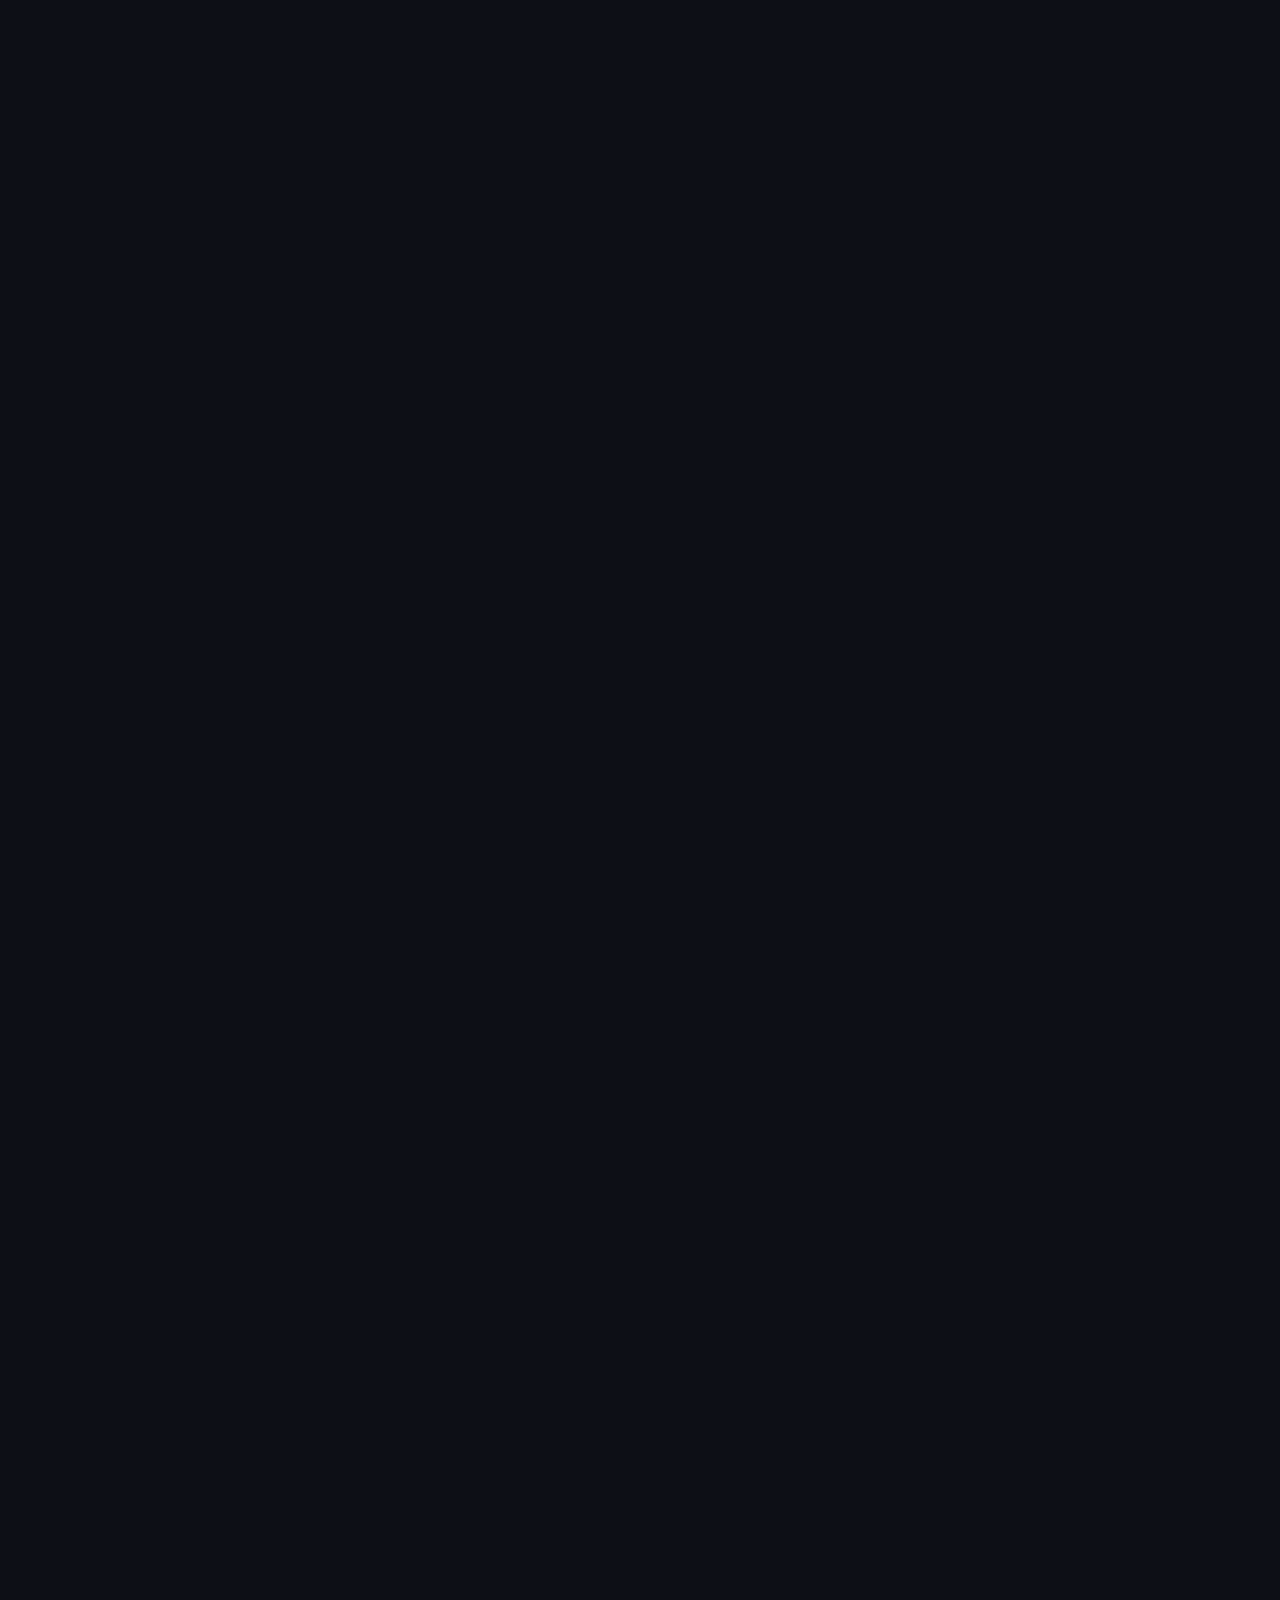
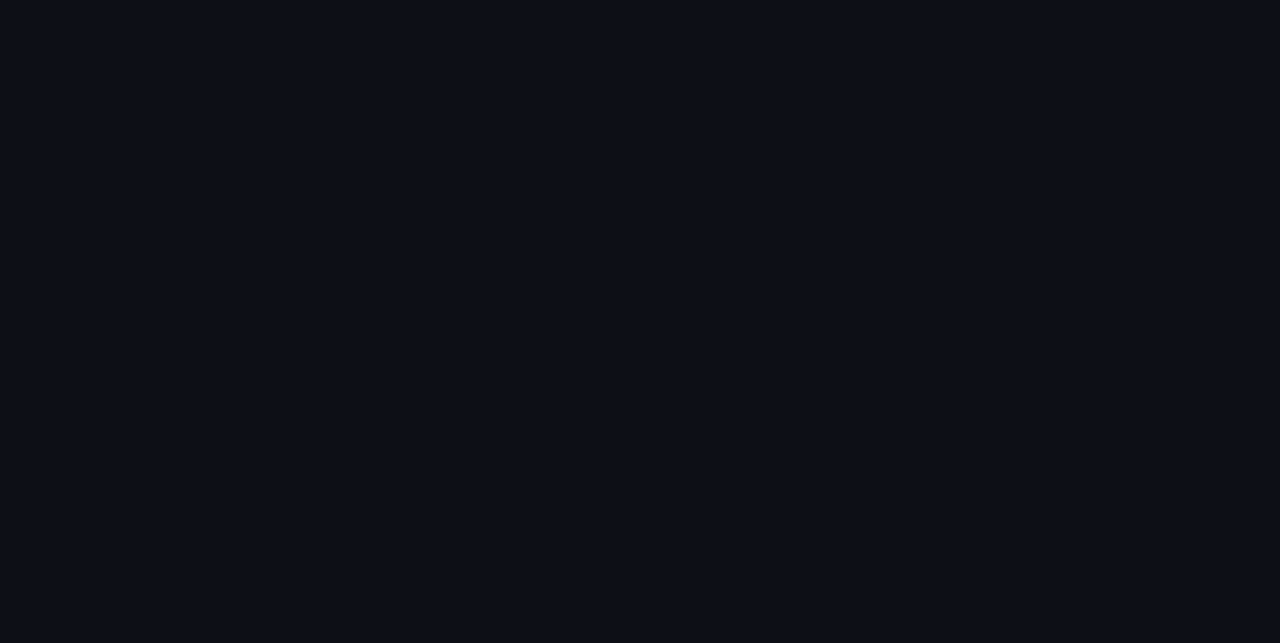
==== commit 0472b570: "hubspot script" ====
--- a/index.html
+++ b/index.html
@@ -102,7 +102,9 @@
 		})(window,document,'https://static.hotjar.com/c/hotjar-','.js?sv=');
 	</script>
 	
-
+	<!-- Start of HubSpot Embed Code -->
+	<script type="text/javascript" id="hs-script-loader" async defer src="//js.hs-scripts.com/8338229.js"></script>
+	<!-- End of HubSpot Embed Code -->
 </head>
 <body>
 
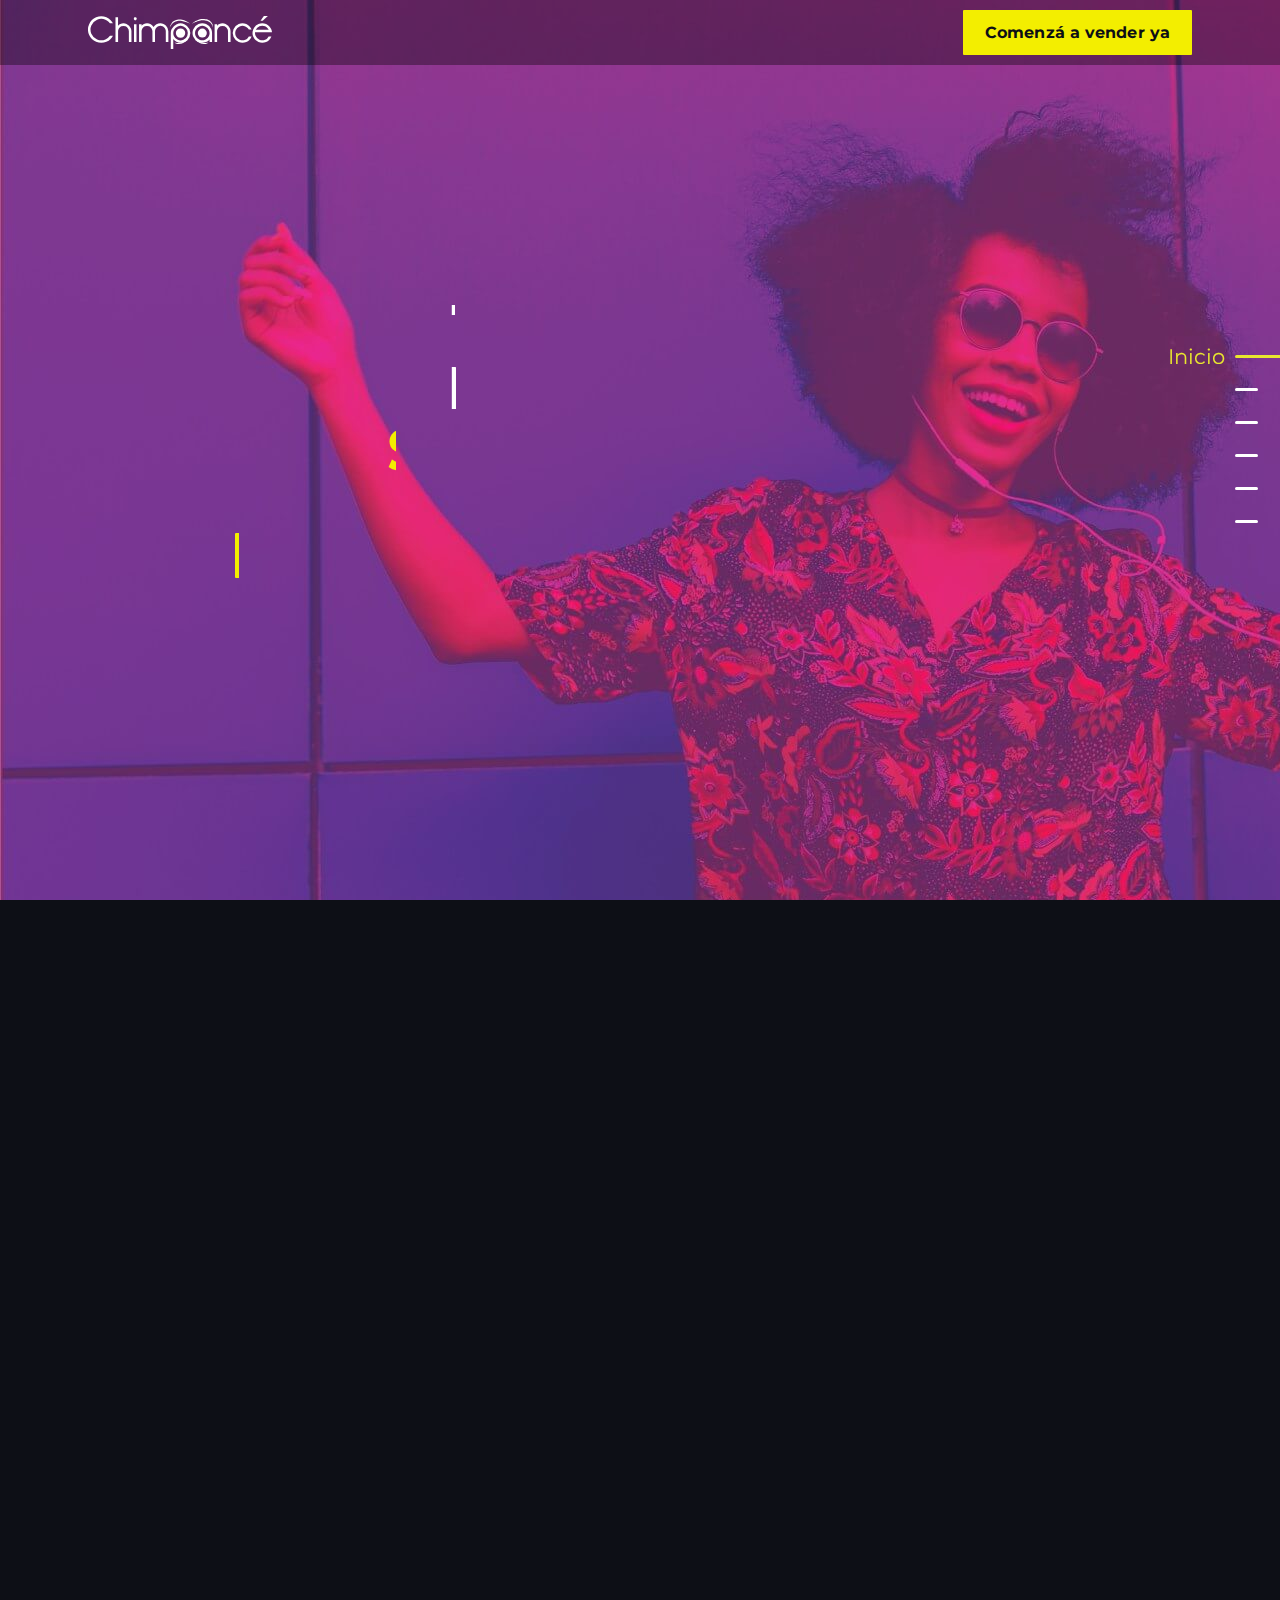
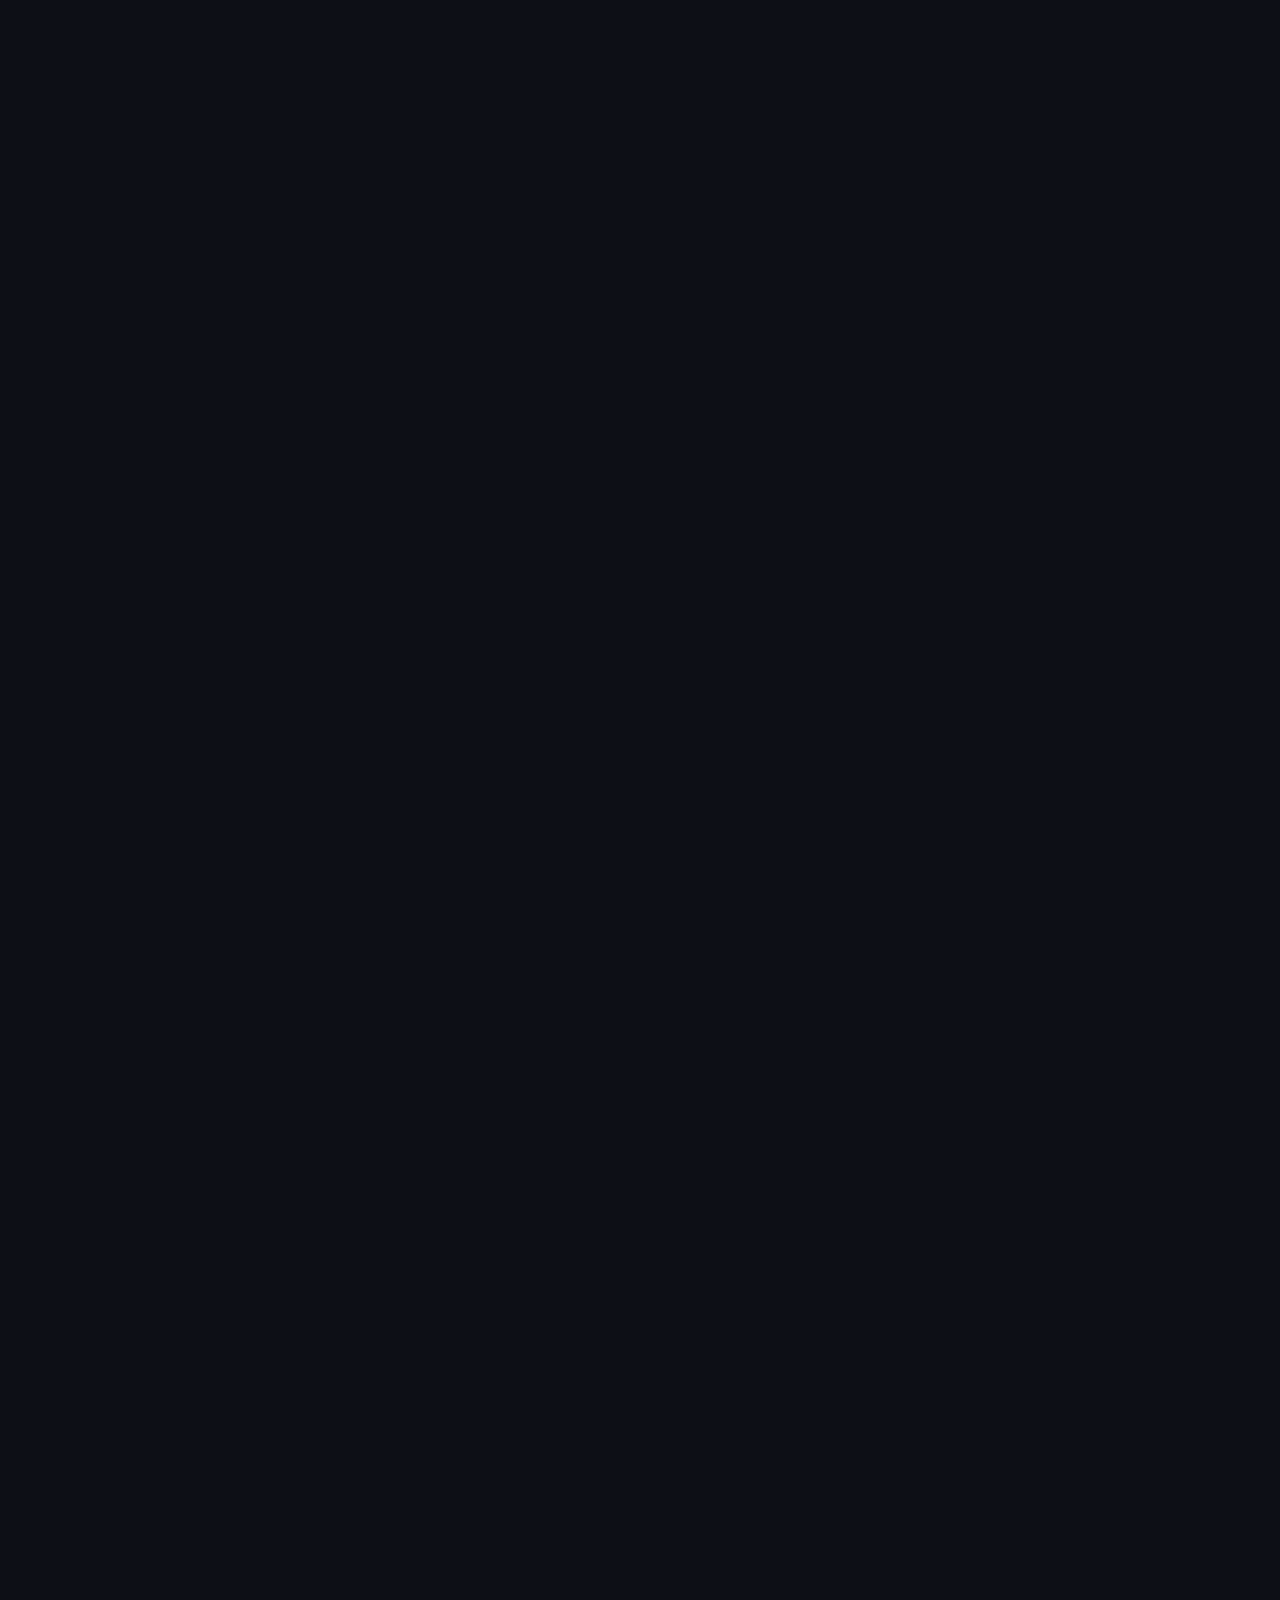
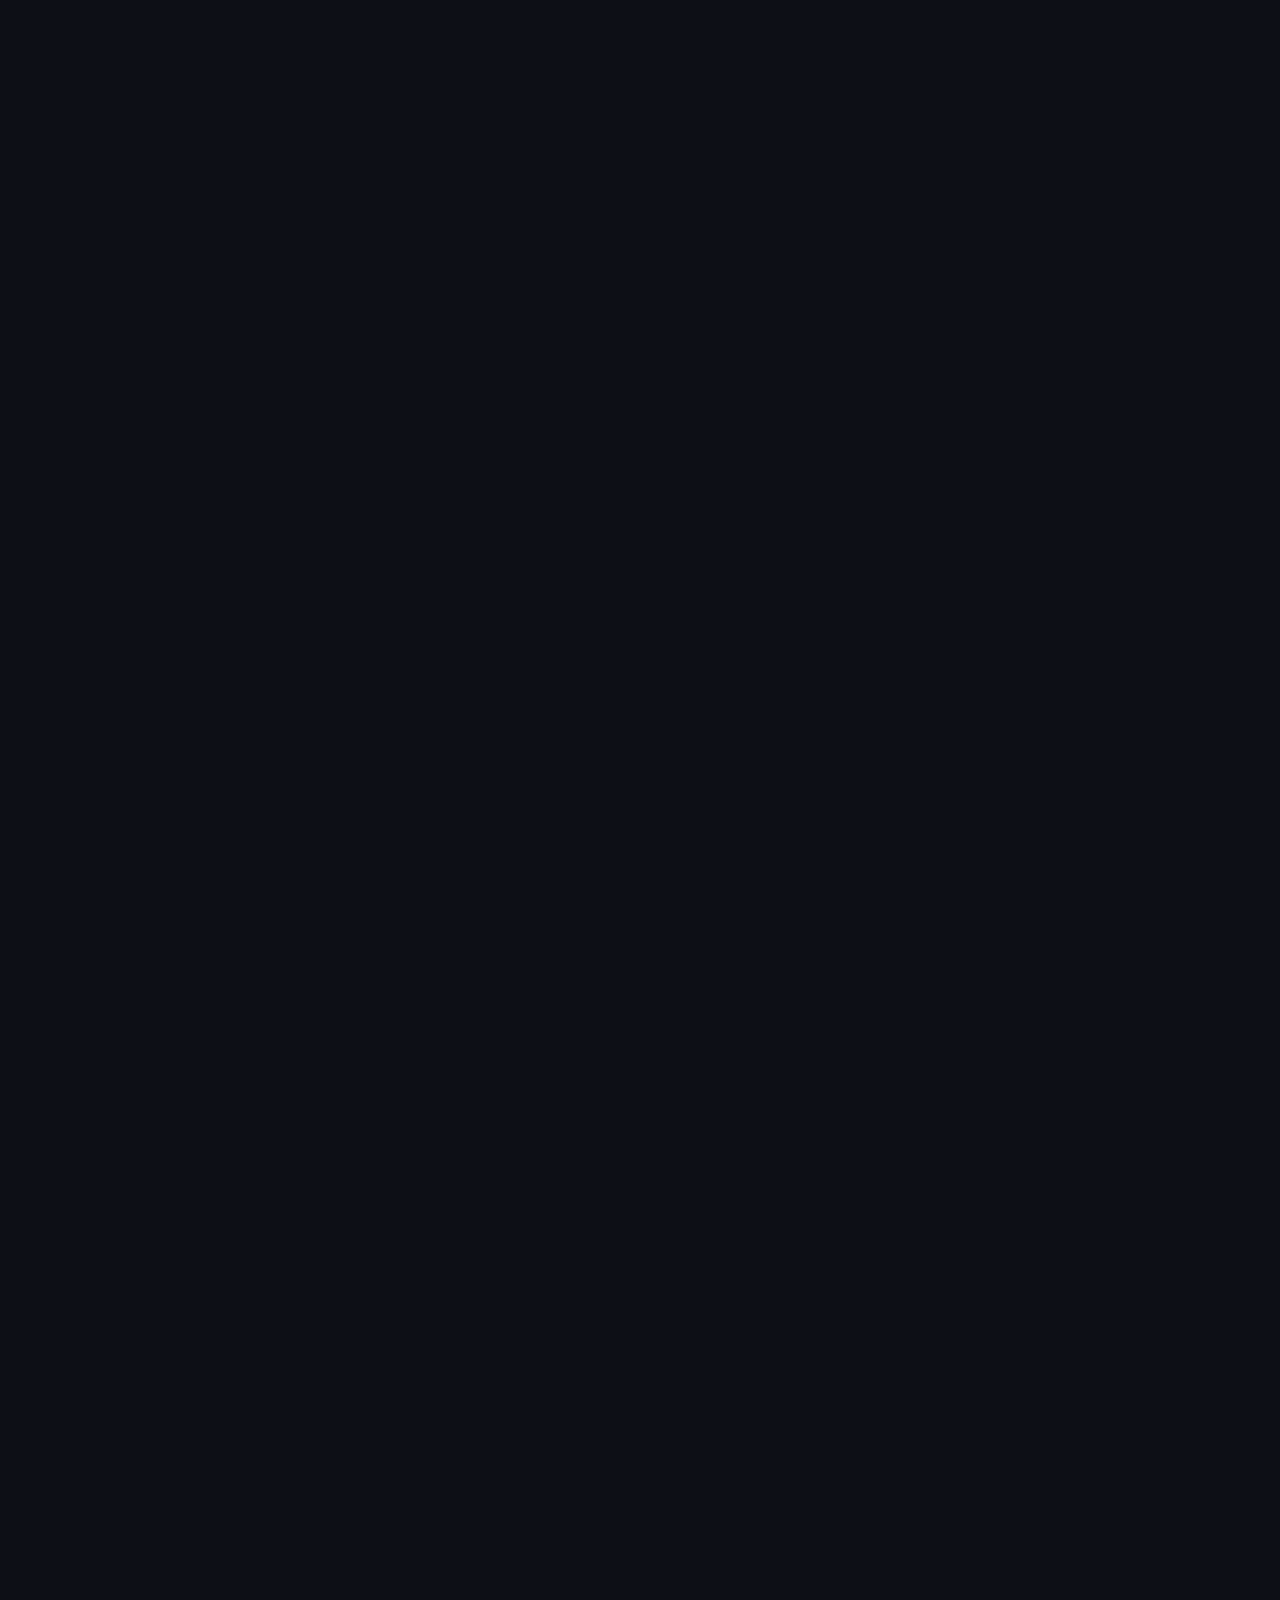
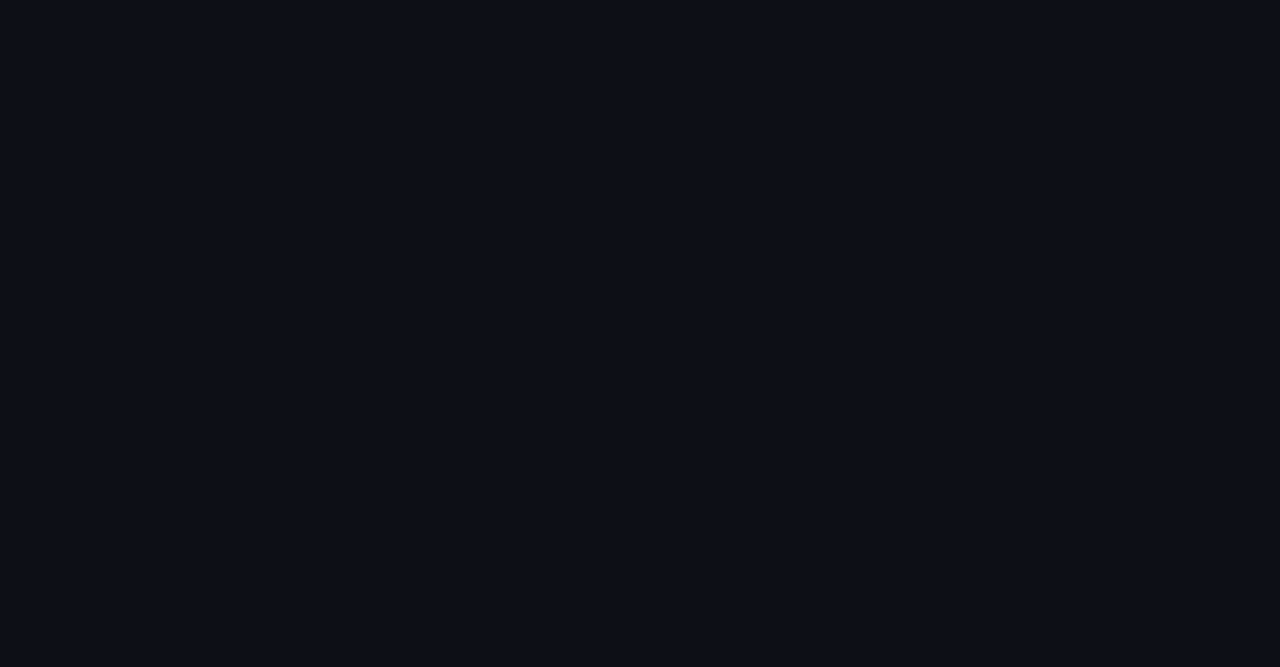
==== commit c7bd05c4: "ajuste telefono landing" ====
--- a/index.html
+++ b/index.html
@@ -13,7 +13,9 @@
     <!-- Page Kewords -->
     <meta name="keywords" content="Chimpance, desarrolloweb, diseño, programacion">
     <!-- Site Author -->
-    <meta name="author" content="Chimpancé digital">
+	<meta name="author" content="Chimpancé digital">
+	<!-- Idioma -->
+	<meta http-equiv=”Content-Language” content=”es”/>
     <!-- Title -->
     <title>Sumate a la transformación digital | Chimpancé digital</title>
     <!-- Favicon -->
@@ -808,7 +810,7 @@
 				</div>
 				<!-- /Section 4 -->
 				<!-- Section 2 -->
-				<div id="section-testimonial2" class="section v1">
+				<div id="section-testimonial2" class="section v1 d-none d-lg-block d-md-block">
 					<div class="container">
 						<div class="row ">
 							<!-- <div class="text-bg">VENDER ONLINE</div> -->
@@ -896,15 +898,252 @@
 										</div>
 									</div>
 									<div class="row">
-										<!-- <div class="col-sm-12 col-lg-4">
-											<div class="d-flex form-group justify-content-between align-items-center mb-0">
-												<h3 class="text-white mt-1 mb-0 ">0</h3>
-												<input type="text" class="form-control area" name="area" placeholder="Cod. área" required="" maxlength="3">
+										<div class="col-sm-12 col-lg-4 col-12">
+											<div class="d-flex flex-column form-group justify-content-between mb-4 mb-lg-0">
+												<p class="text-white mb-0 ">Código país</p>
+												<!-- <input type="text" class="form-control area" name="area" placeholder="Cod. área" required="" maxlength="3"> -->
+												<select name="codigo">
+													<option value="+93 ">+93 AF</option>
+													<option value="+355 ">+355 AL</option>
+													<option value="+49 ">+49 DE</option>
+													<option value="+376 ">+376 AD</option>
+													<option value="+244 ">+244 AO</option>
+													<option value="+1-264 ">+1-264 AI</option>
+													<option value="+672 ">+672 AQ</option>
+													<option value="+1-011 ">+1-011 AG</option>
+													<option value="+599 ">+599 AN</option>
+													<option value="+966 ">+966 SA</option>
+													<option value="+213 ">+213 DZ</option>
+													<option value="+54 ">+54 AR</option>
+													<option value="+374 ">+374 AM</option>
+													<option value="+297 ">+297 AW</option>
+													<option value="+61 ">+61 AU</option>
+													<option value="+43 ">+43 AT</option>
+													<option value="+994 ">+994 AZ</option>
+													<option value="+1 ">+1 BS</option>
+													<option value="+973 ">+973 BH</option>
+													<option value="+880 ">+880 BD</option>
+													<option value="+1 ">+1 BB</option>
+													<option value="+32 ">+32 BE</option>
+													<option value="+501 ">+501 BZ</option>
+													<option value="+229 ">+229 BJ</option>
+													<option value="+1 ">+1 BM</option>
+													<option value="+375 ">+375 BY</option>
+													<option value="+95 ">+95 MM</option>
+													<option value="+591 ">+591 BO</option>
+													<option value="+387 ">+387 BA</option>
+													<option value="+267 ">+267 BW</option>
+													<option value="+55 ">+55 BR</option>
+													<option value="+673 ">+673 BN</option>
+													<option value="+359 ">+359 BG</option>
+													<option value="+226 ">+226 BF</option>
+													<option value="+257 ">+257 BI</option>
+													<option value="+975 ">+975 BT</option>
+													<option value="+238 ">+238 CV</option>
+													<option value="+855 ">+855 KH</option>
+													<option value="+237 ">+237 CM</option>
+													<option value="+1 ">+1 CA</option>
+													<option value="+235 ">+235 TD</option>
+													<option value="+56 ">+56 CL</option>
+													<option value="+86 ">+86 CN</option>
+													<option value="+357 ">+357 CY</option>
+													<option value="+57 ">+57 CO</option>
+													<option value="+269 ">+269 KM</option>
+													<option value="+242 ">+242 CG</option>
+													<option value="+82 ">+82 KR</option>
+													<option value="+850 ">+850 KP</option>
+													<option value="+225 ">+225 CI</option>
+													<option value="+506 ">+506 CR</option>
+													<option value="+385 ">+385 HR</option>
+													<option value="+53 ">+53 CU</option>
+													<option value="+45 ">+45 DK</option>
+													<option value="+253 ">+253 DJ</option>
+													<option value="+1 ">+1 DM</option>
+													<option value="+593 ">+593 EC</option>
+													<option value="+20 ">+20 EG</option>
+													<option value="+503 ">+503 SV</option>
+													<option value="+971 ">+971 AE</option>
+													<option value="+291 ">+291 ER</option>
+													<option value="+421 ">+421 SK</option>
+													<option value="+386 ">+386 SI</option>
+													<option value="+34 " selected>+34 ES</option>
+													<option value="+1 ">+1 US</option>
+													<option value="+372 ">+372 EE</option>
+													<option value="+251 ">+251 ET</option>
+													<option value="+679 ">+679 FJ</option>
+													<option value="+63 ">+63 PH</option>
+													<option value="+358 ">+358 FI</option>
+													<option value="+33 ">+33 FR</option>
+													<option value="+241 ">+241 GA</option>
+													<option value="+220 ">+220 GM</option>
+													<option value="+995 ">+995 GE</option>
+													<option value="+233 ">+233 GH</option>
+													<option value="+350 ">+350 GI</option>
+													<option value="+1 ">+1 GD</option>
+													<option value="+30 ">+30 GR</option>
+													<option value="+299 ">+299 GL</option>
+													<option value="+590 ">+590 GP</option>
+													<option value="+1-671 ">+1-671 GU</option>
+													<option value="+502 ">+502 GT</option>
+													<option value="+592 ">+592 GY</option>
+													<option value="+594 ">+594 GF</option>
+													<option value="+224 ">+224 GN</option>
+													<option value="+240 ">+240 GQ</option>
+													<option value="+245 ">+245 GW</option>
+													<option value="+509 ">+509 HT</option>
+													<option value="+31 ">+31 NL</option>
+													<option value="+504 ">+504 HN</option>
+													<option value="+36 ">+36 HU</option>
+													<option value="+852 ">+852 HK</option>
+													<option value="+91 ">+91 IN</option>
+													<option value="+62 ">+62 ID</option>
+													<option value="+964 ">+964 IQ</option>
+													<option value="+98 ">+98 IR</option>
+													<option value="+353 ">+353 IE</option>
+													<option value="+61 ">+61 CX</option>
+													<option value="+354 ">+354 IS</option>
+													<option value="+1-345 ">+1-345 KY</option>
+													<option value="+682 ">+682 CK</option>
+													<option value="+61 ">+61 CC</option>
+													<option value="+298 ">+298 FO</option>
+													<option value="+500 ">+500 FK</option>
+													<option value="+1-670 ">+1-670 MP</option>
+													<option value="+692 ">+692 MH</option>
+													<option value="+246 ">+246 UM</option>
+													<option value="+680 ">+680 PW</option>
+													<option value="+677 ">+677 SB</option>
+													<option value="+47 ">+47 SJ</option>
+													<option value="+690 ">+690 TK</option>
+													<option value="+1-649 ">+1-649 TC</option>
+													<option value="+1-340 ">+1-340 VI</option>
+													<option value="+1-284 ">+1-284 VG</option>
+													<option value="+681 ">+681 WF</option>
+													<option value="+972 ">+972 IL</option>
+													<option value="+39 ">+39 IT</option>
+													<option value="+1-876 ">+1-876 JM</option>
+													<option value="+81 ">+81 JP</option>
+													<option value="+962 ">+962 JO</option>
+													<option value="+7 ">+7 KZ</option>
+													<option value="+254 ">+254 KE</option>
+													<option value="+996 ">+996 KG</option>
+													<option value="+686 ">+686 KI</option>
+													<option value="+381 ">+381 XK</option>
+													<option value="+965 ">+965 KW</option>
+													<option value="+856 ">+856 LA</option>
+													<option value="+266 ">+266 LS</option>
+													<option value="+371 ">+371 LV</option>
+													<option value="+961 ">+961 LB</option>
+													<option value="+231 ">+231 LR</option>
+													<option value="+218 ">+218 LY</option>
+													<option value="+423 ">+423 LI</option>
+													<option value="+370 ">+370 LT</option>
+													<option value="+352 ">+352 LU</option>
+													<option value="+853 ">+853 MO</option>
+													<option value="+389 ">+389 MK</option>
+													<option value="+261 ">+261 MG</option>
+													<option value="+60 ">+60 MY</option>
+													<option value="+265 ">+265 MW</option>
+													<option value="+960 ">+960 MV</option>
+													<option value="+223 ">+223 ML</option>
+													<option value="+356 ">+356 MT</option>
+													<option value="+212 ">+212 MA</option>
+													<option value="+596 ">+596 MQ</option>
+													<option value="+230 ">+230 MU</option>
+													<option value="+222 ">+222 MR</option>
+													<option value="+262 ">+262 YT</option>
+													<option value="+52 ">+52 MX</option>
+													<option value="+691 ">+691 FM</option>
+													<option value="+373 ">+373 MD</option>
+													<option value="+377 ">+377 MC</option>
+													<option value="+976 ">+976 MN</option>
+													<option value="+382 ">+382 ME</option>
+													<option value="+1-664 ">+1-664 MS</option>
+													<option value="+258 ">+258 MZ</option>
+													<option value="+264 ">+264 NA</option>
+													<option value="+674 ">+674 NR</option>
+													<option value="+977 ">+977 NP</option>
+													<option value="+505 ">+505 NI</option>
+													<option value="+227 ">+227 NE</option>
+													<option value="+234 ">+234 NG</option>
+													<option value="+234 ">+234 NU</option>
+													<option value="+672 ">+672 NF</option>
+													<option value="+47 ">+47 NO</option>
+													<option value="+687 ">+687 NC</option>
+													<option value="+64 ">+64 NZ</option>
+													<option value="+968 ">+968 OM</option>
+													<option value="+31 ">+31 NL</option>
+													<option value="+507 ">+507 PA</option>
+													<option value="+675 ">+675 PG</option>
+													<option value="+92 ">+92 PK</option>
+													<option value="+595 ">+595 PY</option>
+													<option value="+51 ">+51 PE</option>
+													<option value="+870 ">+870 PN</option>
+													<option value="+689 ">+689 PF</option>
+													<option value="+48 ">+48 PL</option>
+													<option value="+351 ">+351 PT</option>
+													<option value="+1 ">+1 PR</option>
+													<option value="+974 ">+974 QA</option>
+													<option value="+44 ">+44 UK</option>
+													<option value="+236 ">+236 CF</option>
+													<option value="+420 ">+420 CZ</option>
+													<option value="+27 ">+27 ZA</option>
+													<option value="1-809 ">1-809 DO</option>
+													<option value="+421 ">+421 SK</option>
+													<option value="+262 ">+262 RE</option>
+													<option value="+250 ">+250 RW</option>
+													<option value="+40 ">+40 RO</option>
+													<option value="+7 ">+7 RU</option>
+													<option value="+212 ">+212 EH</option>
+													<option value="+1-869 ">+1-869 KN</option>
+													<option value="+685 ">+685 WS</option>
+													<option value="+1-684 ">+1-684 AS</option>
+													<option value="+378 ">+378 SM</option>
+													<option value="+1-784 ">+1-784 VC</option>
+													<option value="+290 ">+290 SH</option>
+													<option value="+1-758 ">+1-758 LC</option>
+													<option value="+239 ">+239 ST</option>
+													<option value="+221 ">+221 SN</option>
+													<option value="+248 ">+248 SC</option>
+													<option value="+232 ">+232 SL</option>
+													<option value="+65 ">+65 SG</option>
+													<option value="+963 ">+963 SY</option>
+													<option value="+252 ">+252 SO</option>
+													<option value="+94 ">+94 LK</option>
+													<option value="+508 ">+508 PM</option>
+													<option value="+268 ">+268 SZ</option>
+													<option value="+249 ">+249 SD</option>
+													<option value="+46 ">+46 SE</option>
+													<option value="+41 ">+41 CH</option>
+													<option value="+597 ">+597 SR</option>
+													<option value="+66 ">+66 TH</option>
+													<option value="+886 ">+886 TW</option>
+													<option value="+255 ">+255 TZ</option>
+													<option value="+992 ">+992 TJ</option>
+													<option value="+670 ">+670 TP</option>
+													<option value="+228 ">+228 TG</option>
+													<option value="+676 ">+676 TO</option>
+													<option value="+1-868 ">+1-868 TT</option>
+													<option value="+216 ">+216 TN</option>
+													<option value="+993 ">+993 TM</option>
+													<option value="+90 ">+90 TR</option>
+													<option value="+688 ">+688 TV</option>
+													<option value="+380 ">+380 UA</option>
+													<option value="+256 ">+256 UG</option>
+													<option value="+598 ">+598 UY</option>
+													<option value="+998 ">+998 UZ</option>
+													<option value="+678 ">+678 VU</option>
+													<option value="+58 ">+58 VE</option>
+													<option value="+84 ">+84 VN</option>
+													<option value="+967 ">+967 YE</option>
+													<option value="+260 ">+260 ZM</option>
+													<option value="+263 ">+263 ZW</option>
+												</select>
 											</div>
-										</div> -->
-										<div class="col-sm-12 col-lg-12">
-											<div class="d-flex form-group justify-content-between align-items-center mb-0">
+										</div>
+										<div class="col-sm-12 col-lg-8 col-12">
+											<div class="d-flex form-group justify-content-between mb-0 flex-column">
 												<!-- <h3 class="text-white mt-1 mb-0 ">15</h3> -->
+												<p class="text-white mb-0 ">Número telefónico</p>
 												<input type="text" class="form-control" name="phone" placeholder="Whatsapp" required="">
 											</div>
 										</div>
@@ -915,7 +1154,7 @@
 										
 									</div>
 									<div class="row">
-										<div class="form-group col-sm-12 col-md-12 col-lg-6">
+										<!-- <div class="form-group col-sm-12 col-md-12 col-lg-6">
 											<input type="text" class="form-control" name="empresa" placeholder="Empresa" required="">
 										</div>
 										<div class="form-group col-sm-12 col-md-12 col-lg-6">
@@ -926,7 +1165,7 @@
 												<option value="One Page">One Page</option>
 												<option value="App">App</option>
 											</select>
-										</div>
+										</div> -->
 									</div>
 									<div class="row">
 										<div class="form-group col-12">
@@ -973,7 +1212,8 @@
 				</div>
 			</div> -->
 			<!-- /.Section Footer -->
-	    </div>
+		</div>
+		<div id="cookie_box">Nuestro sitio utiliza cookies de terceros para recolectar datos con el fin de mejorar la experiencia del usuario en el mismo.  <a href="#" class="cookie_box_close">Acepto</a></div>
 	</div>
 	<!-- /.Section Homepage 5 -->
 
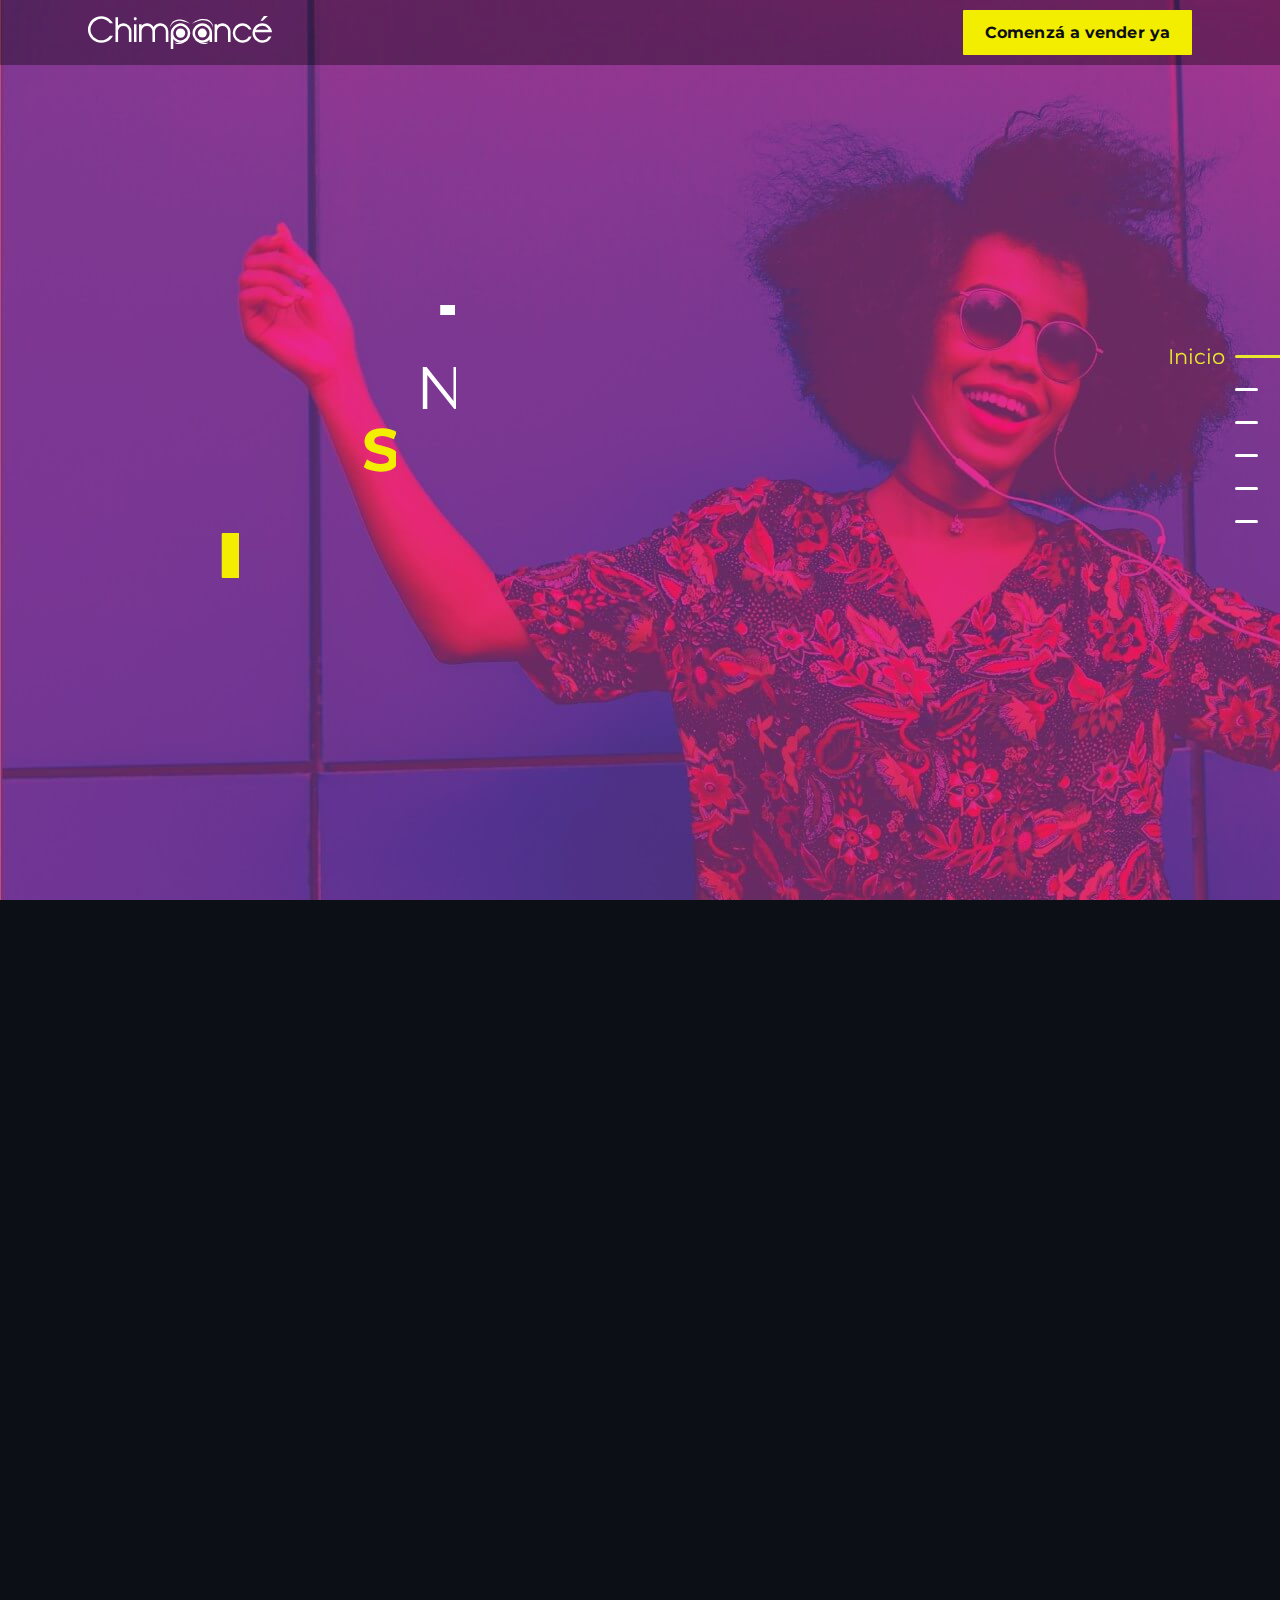
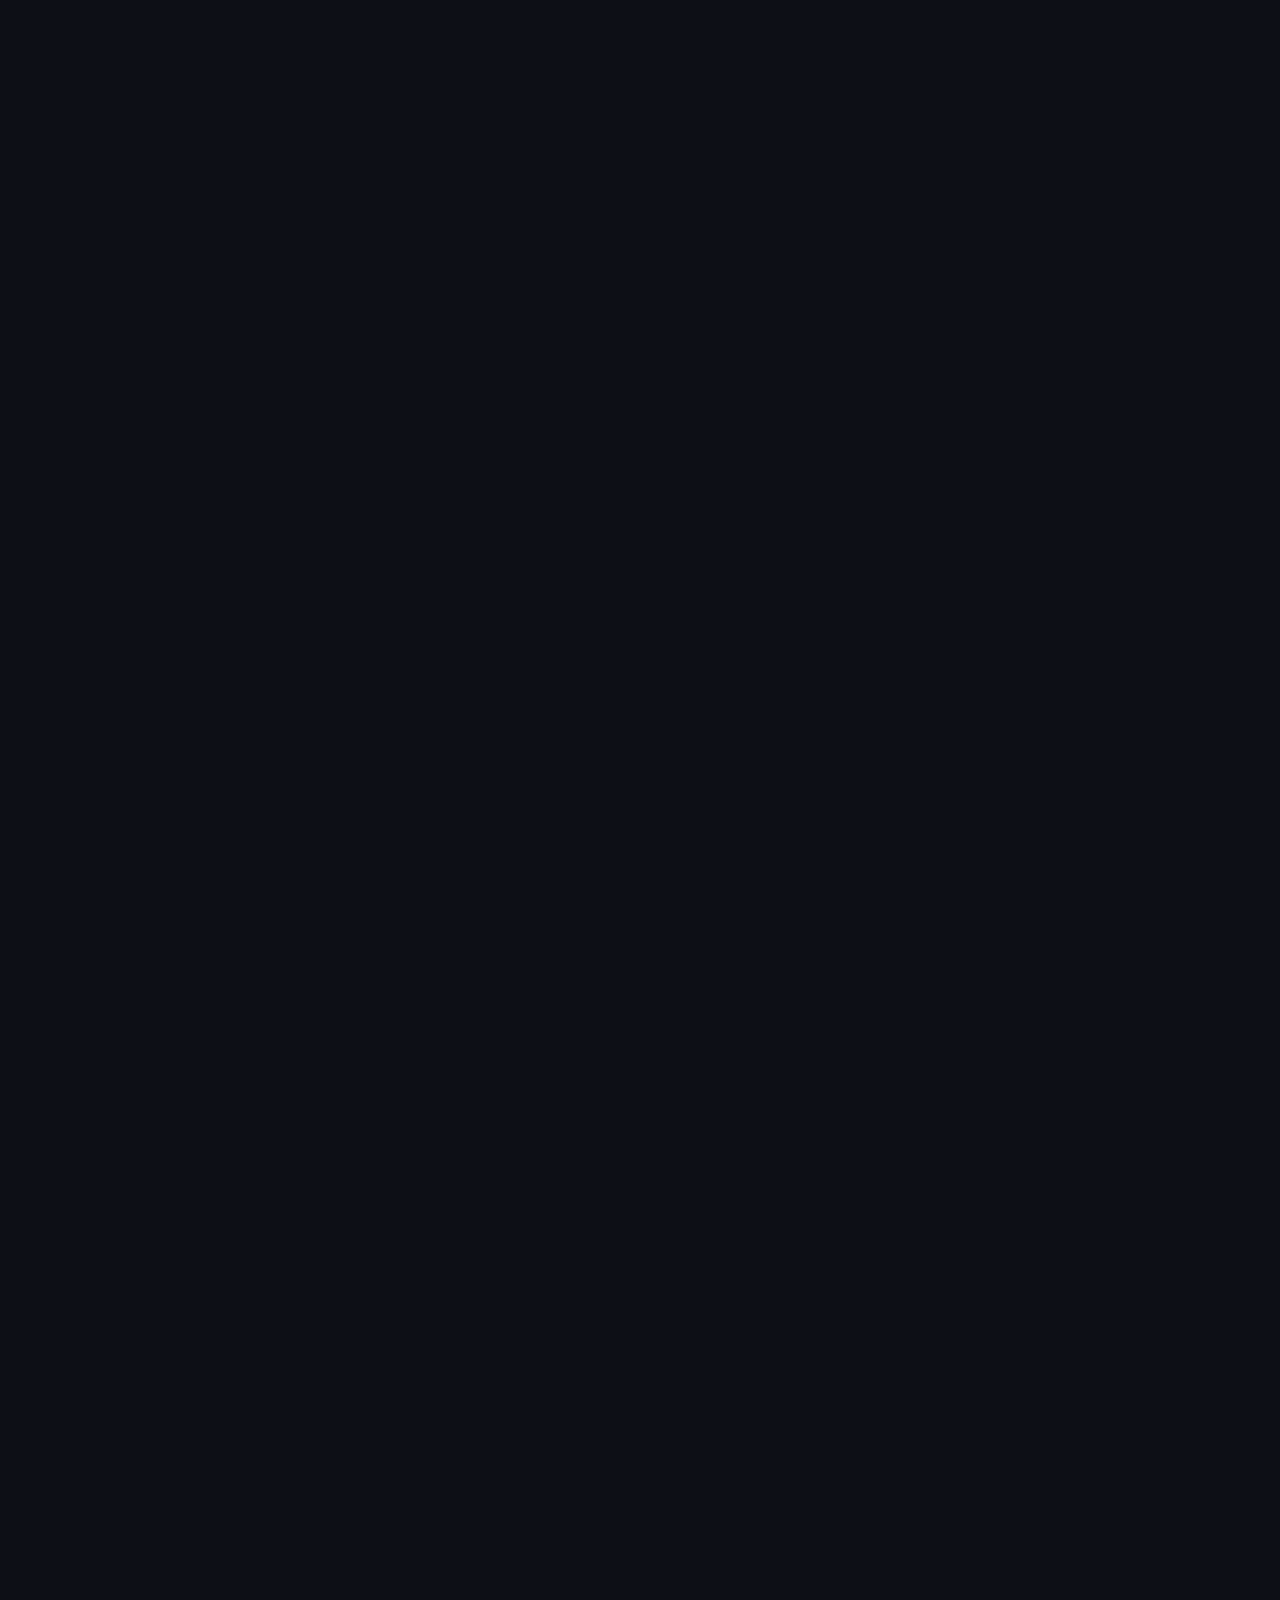
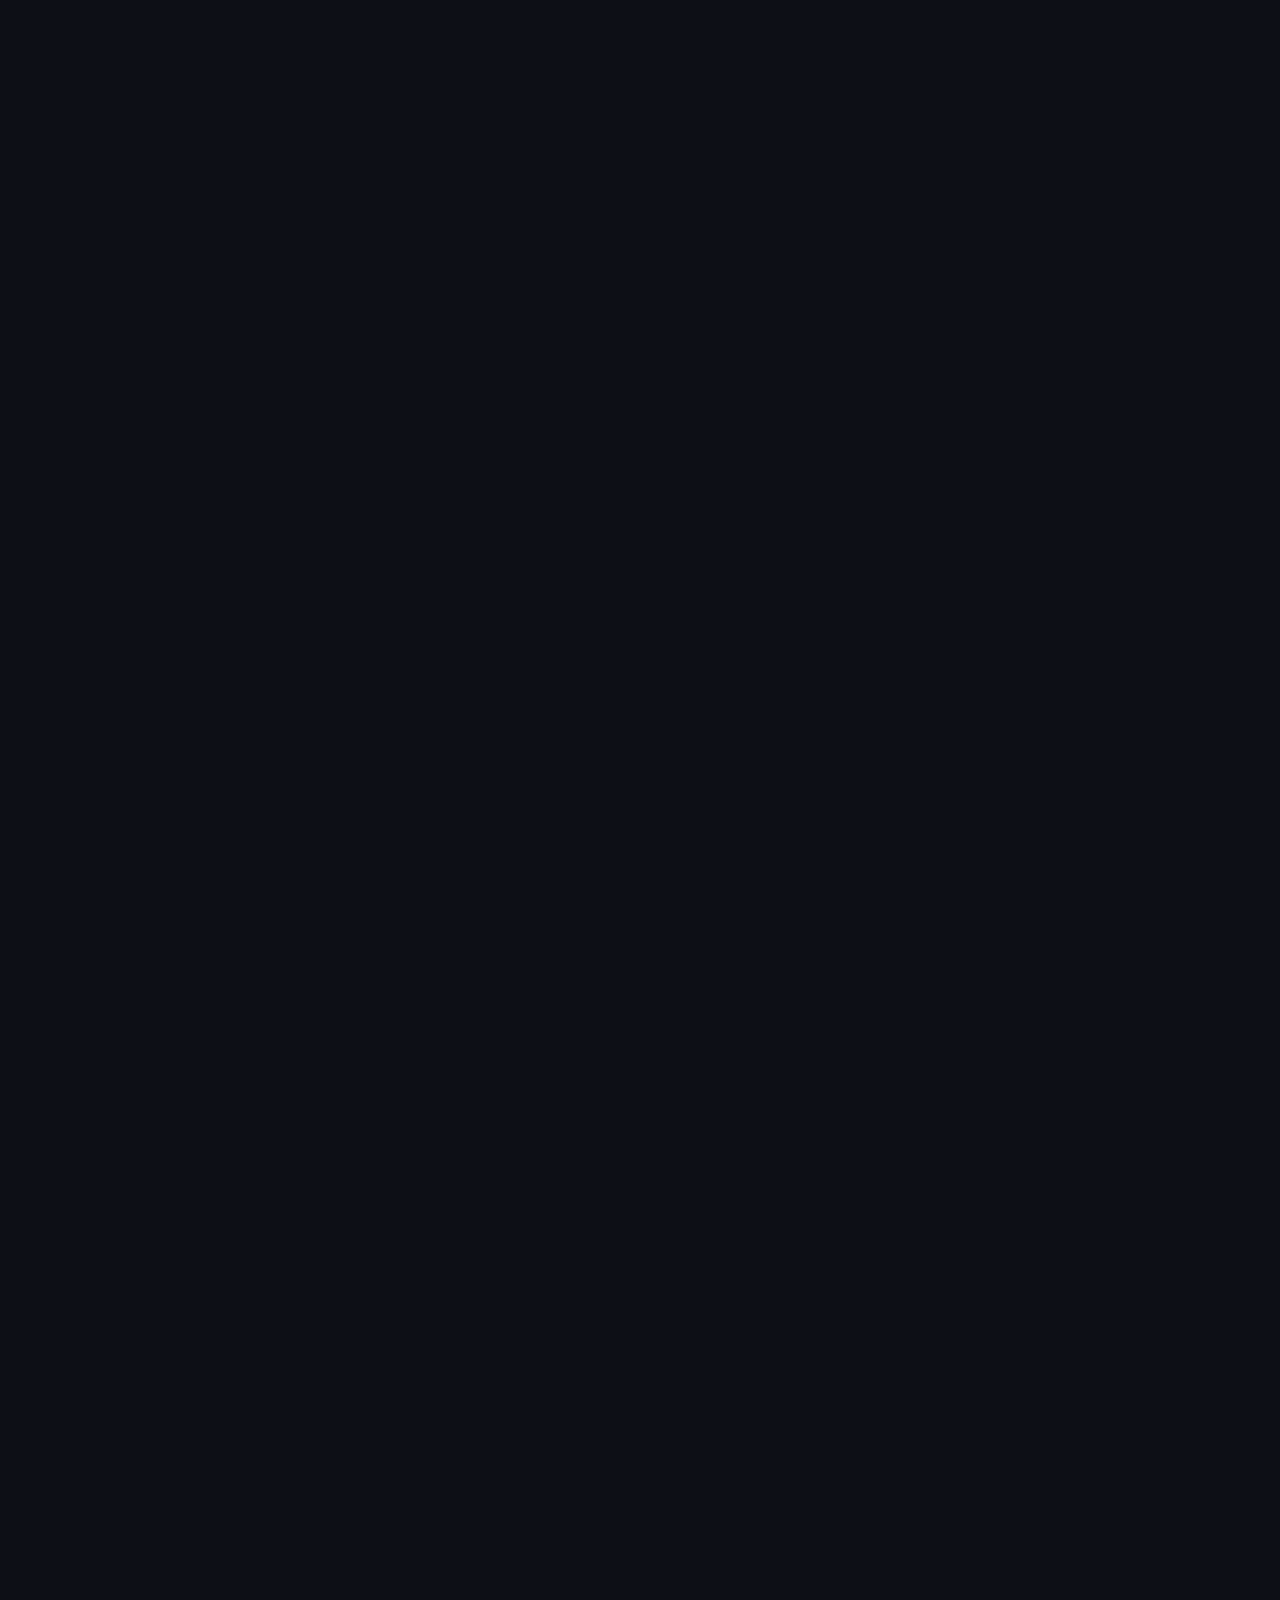
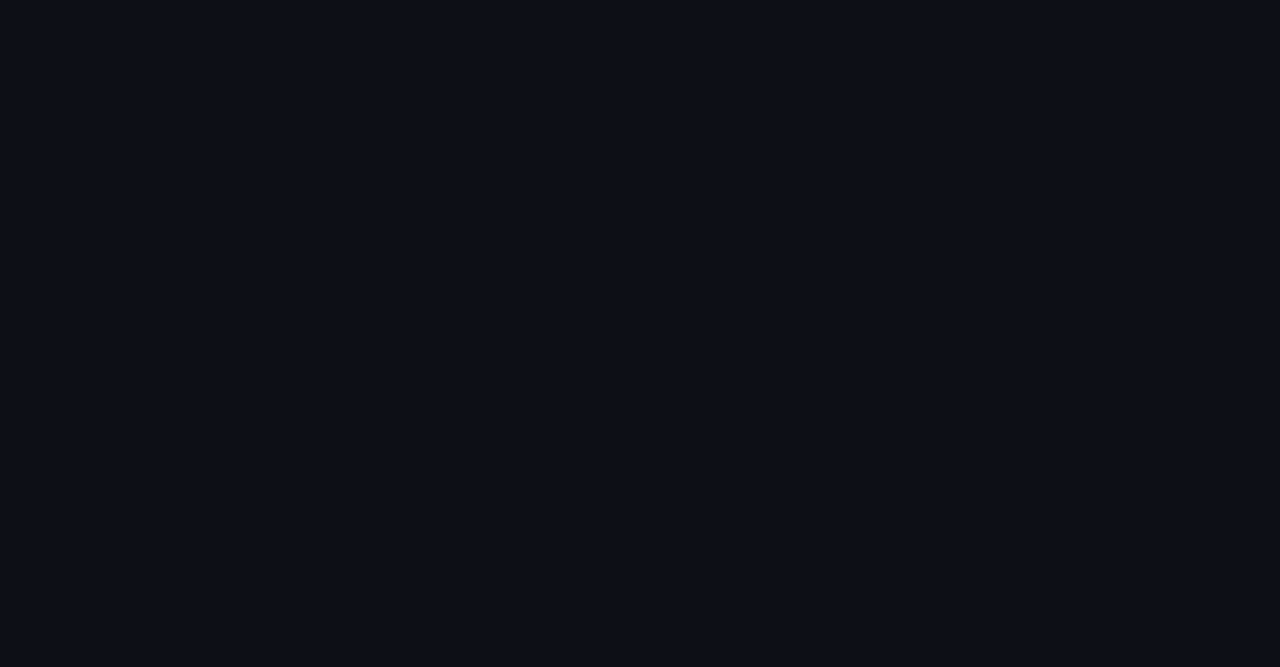
==== commit 69e24984: "default arg codigo" ====
--- a/index.html
+++ b/index.html
@@ -90,18 +90,6 @@
 	gtag('js', new Date());
 
 	gtag('config', 'AW-892836911');
-	</script>
-
-	<!-- Hotjar Tracking Code for www.chimpancedigital.com.ar -->
-	<script>
-		(function(h,o,t,j,a,r){
-			h.hj=h.hj||function(){(h.hj.q=h.hj.q||[]).push(arguments)};
-			h._hjSettings={hjid:547716,hjsv:6};
-			a=o.getElementsByTagName('head')[0];
-			r=o.createElement('script');r.async=1;
-			r.src=t+h._hjSettings.hjid+j+h._hjSettings.hjsv;
-			a.appendChild(r);
-		})(window,document,'https://static.hotjar.com/c/hotjar-','.js?sv=');
 	</script>
 	
 	<!-- Start of HubSpot Embed Code -->
@@ -914,7 +902,7 @@
 													<option value="+599 ">+599 AN</option>
 													<option value="+966 ">+966 SA</option>
 													<option value="+213 ">+213 DZ</option>
-													<option value="+54 ">+54 AR</option>
+													<option value="+54 "selected>+54 AR</option>
 													<option value="+374 ">+374 AM</option>
 													<option value="+297 ">+297 AW</option>
 													<option value="+61 ">+61 AU</option>
@@ -966,7 +954,7 @@
 													<option value="+291 ">+291 ER</option>
 													<option value="+421 ">+421 SK</option>
 													<option value="+386 ">+386 SI</option>
-													<option value="+34 " selected>+34 ES</option>
+													<option value="+34 ">+34 ES</option>
 													<option value="+1 ">+1 US</option>
 													<option value="+372 ">+372 EE</option>
 													<option value="+251 ">+251 ET</option>
